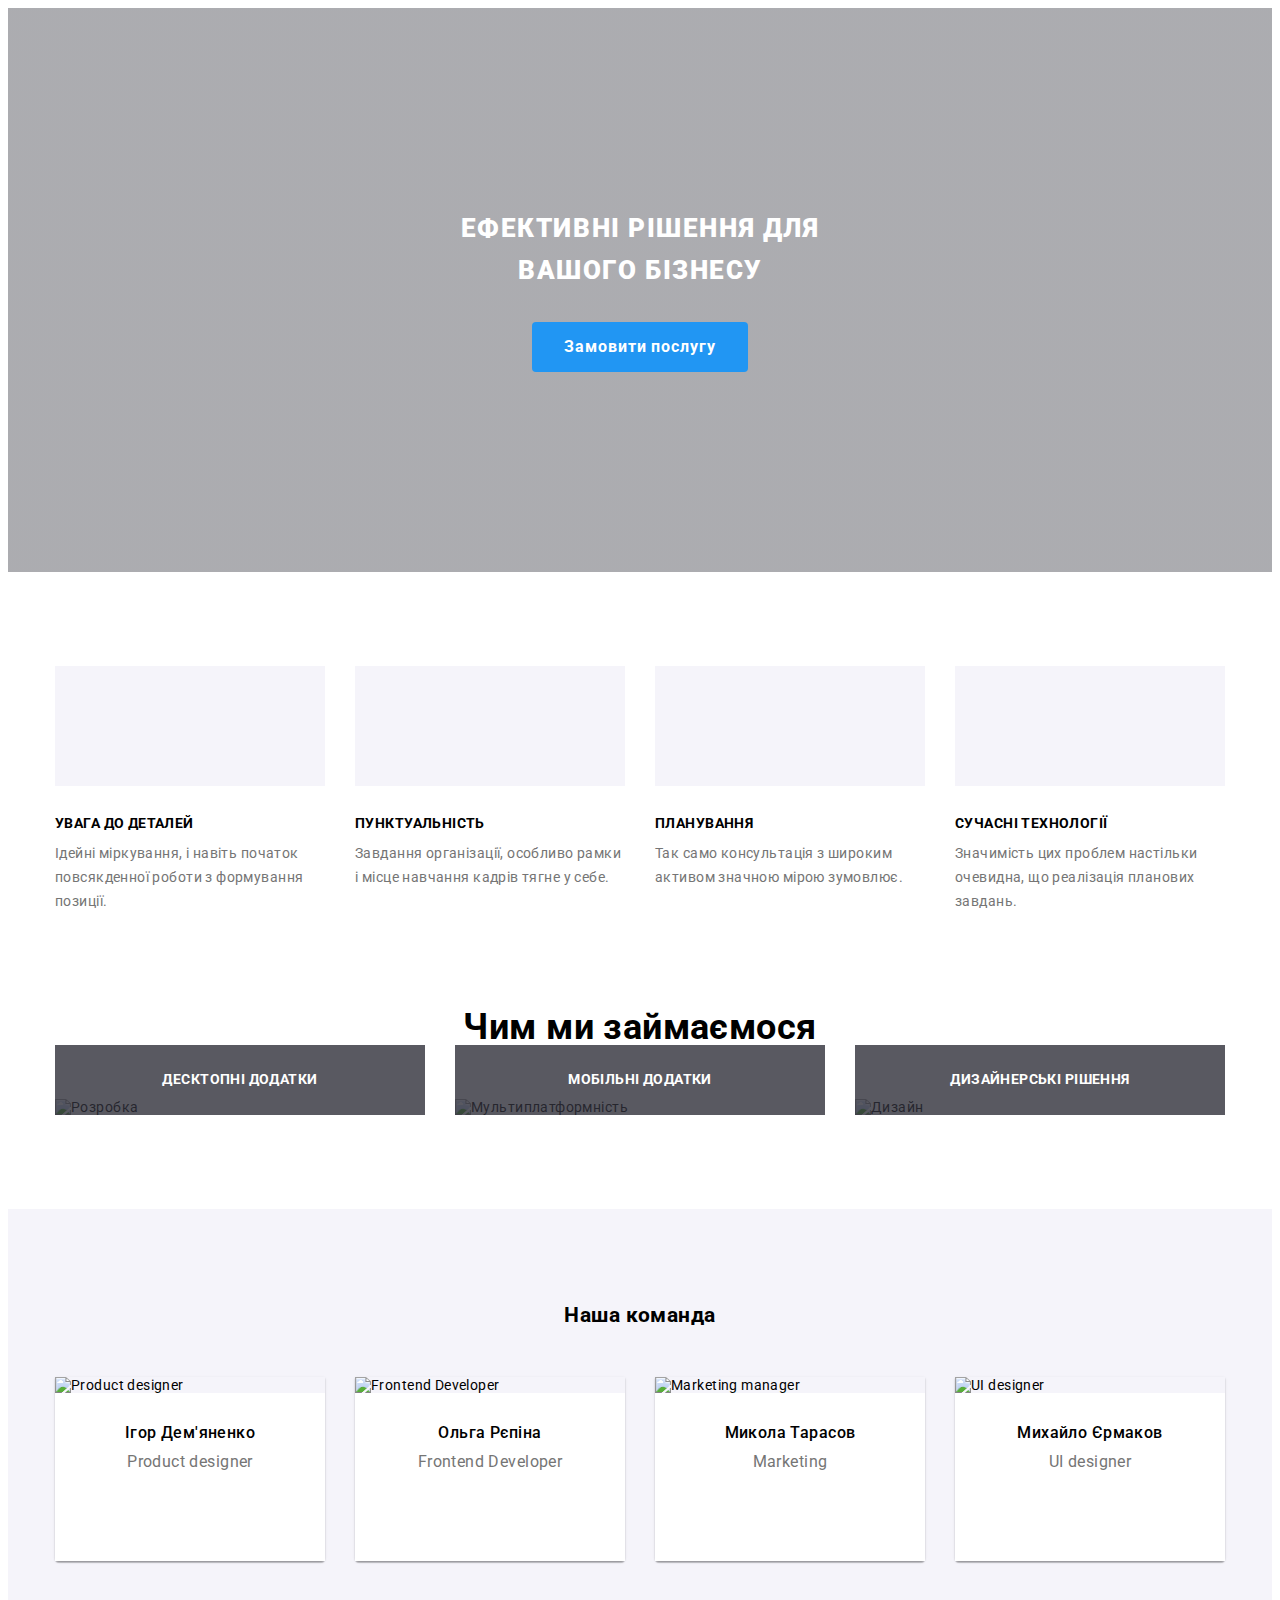
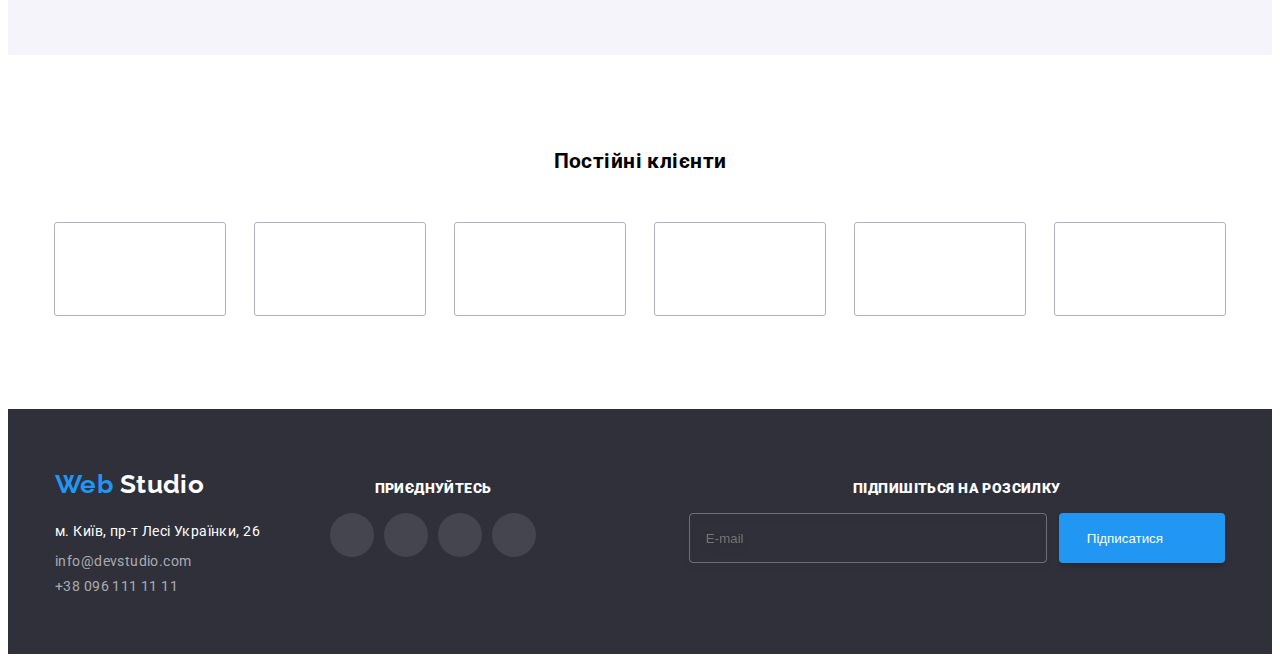
==== index.html @ 4b1cd04d "Team\benefit section not work" ====
<!DOCTYPE html>
<html lang="uk">
	<head>
		<meta charset="UTF-8" />
		<meta http-equiv="X-UA-Compatible" content="IE=edge" />
		<meta name="viewport" content="width=device-width, initial-scale=1.0" />
		<title>Студія</title>
		<link href="https://fonts.googleapis.com/css2?family=Raleway:wght@700&family=Roboto:wght@400;500;700;900&display=swap" rel="stylesheet" />
		<link rel="stylesheet" href="css/normalize.css" />
		<link rel="stylesheet" href="./css/main.min.css" />
	</head>
	<body>
		<!-- HEADER -->
		<!-- <header class="header">
			<div class="container">
				<nav class="nav">
					<a href="#" class="logo">
						<span class="logo__blue">Web</span>
						Studio
					</a>
					<ul class="nav-list list">
						<li class="nav-list__item"><a href="#" class="nav-list__link current link">Студія</a></li>
						<li class="nav-list__item">
							<a href="./portfolio.html" class="nav-list__link link">Портфоліо</a>
						</li>
						<li class="nav-list__item"><a href="#" class="nav-list__link link">Контакти</a></li>
					</ul>
				</nav>
				<ul class="contacts-list list">
					<li class="contacts-list__item">
						<a href="mailto:info@devstudio.com" class="mail contact">
							<svg class="mail-icon" width="16" height="12">
								<use href="./images/icons.svg#icon-envelope"></use>
							</svg>
							info@devstudio.com
						</a>
					</li>
					<li class="contacts-list__item">
						<a href="tel:+380961111111" class="tel contact">
							<svg class="tel-icon" width="10" height="16">
								<use href="./images/icons.svg#icon-smartphone"></use>
							</svg>
							+38 096 111 11 11
						</a>
					</li>
				</ul>
			</div>
		</header> -->
		<main>
			<!-- HERO -->
			<section class="hero section">
				<h1 class="hero__title">Ефективні рішення для вашого бізнесу</h1>
				<button data-modal-open type="button" class="hero__button">Замовити послугу</button>
			</section>
			<!-- BENEFITS -->
			<section class="benefits section">
				<div class="container">
					<h1 class="visually-hidden">Наші переваги</h1>
					<ul class="benefits__list list">
						<li class="benefits__item">
							<div class="benefits__icon">
								<svg width="70" height="70">
									<use href="./images/icons.svg#icon-antenna-1"></use>
								</svg>
							</div>
							<div class="benefits__wrap">
								<h3 class="benefits__wrap__title">УВАГА ДО ДЕТАЛЕЙ</h3>
								<p class="benefits__wrap__text">Ідейні міркування, і навіть початок повсякденної роботи з формування позиції.</p>
							</div>
						</li>
						<li class="benefits__item">
							<div class="benefits__icon">
								<svg width="70" height="70">
									<use href="./images/icons.svg#icon-clock-1"></use>
								</svg>
							</div>
							<div class="benefits__wrap">
								<h3 class="benefits__wrap__title">ПУНКТУАЛЬНІСТЬ</h3>
								<p class="benefits__wrap__text">Завдання організації, особливо рамки і місце навчання кадрів тягне у себе.</p>
							</div>
						</li>
						<li class="benefits__item">
							<div class="benefits__icon">
								<svg width="70" height="70">
									<use href="./images/icons.svg#icon-diagram-1"></use>
								</svg>
							</div>
							<div class="benefits__wrap">
								<h3 class="benefits__wrap__title">ПЛАНУВАННЯ</h3>
								<p class="benefits__wrap__text">Так само консультація з широким активом значною мірою зумовлює.</p>
							</div>
						</li>
						<li class="benefits__item">
							<div class="benefits__icon">
								<svg width="70" height="70">
									<use href="./images/icons.svg#icon-astronaut-1"></use>
								</svg>
							</div>
							<div class="benefits__wrap">
								<h3 class="benefits__wrap__title">СУЧАСНІ ТЕХНОЛОГІЇ</h3>
								<p class="benefits__wrap__text">Значимість цих проблем настільки очевидна, що реалізація планових завдань.</p>
							</div>
						</li>
					</ul>
				</div>
			</section>
			<!-- WORK  -->
			<section class="work section">
				<h2 class="work__title description">Чим ми займаємося</h2>
				<div class="container">
					<ul class="work__list list">
						<li class="work__item">
							<img src="images/box_1.jpg" alt="Розробка" width="370" />
							<p class="work__inscription">Десктопні додатки</p>
						</li>
						<li class="work__item">
							<img src="images/box_2.jpg" alt="Мультиплатформність" width="370" />
							<p class="work__inscription">Мобільні додатки</p>
						</li>
						<li class="work__item">
							<img src="images/box_3.jpg" alt="Дизайн" width="370" />
							<p class="work__inscription">Дизайнерські рішення</p>
						</li>
					</ul>
				</div>
			</section>
			<!-- TEAM -->
			<section class="team section">
				<div class="container">
					<h2 class="team__title description">Наша команда</h2>
					<ul class="team__list list">
						<li class="team__item">
							<img src="images/tc1.jpg" alt="Product designer" />
							<div class="person-card">
								<h3 class="team__name">Ігор Дем'яненко</h3>
								<p class="team__role">Product designer</p>
								<ul class="social-list list">
									<li>
										<a href="#" class="social-list__link">
											<svg class="social-list__icon" width="20" height="20">
												<use href="./images/icons.svg#icon-instagram-2"></use>
											</svg>
										</a>
									</li>
									<li>
										<a href="#" class="social-list__link">
											<svg class="social-list__icon" width="20" height="20">
												<use href="./images/icons.svg#icon-twitter-1"></use>
											</svg>
										</a>
									</li>
									<li>
										<a href="#" class="social-list__link">
											<svg class="social-list__icon" width="20" height="20">
												<use href="./images/icons.svg#icon-facebook-1"></use>
											</svg>
										</a>
									</li>
									<li>
										<a href="#" class="social-list__link">
											<svg class="social-list__icon" width="20" height="20">
												<use href="./images/icons.svg#icon-linkedin"></use>
											</svg>
										</a>
									</li>
								</ul>
							</div>
						</li>
						<li class="team__item">
							<img src="images/tc2.jpg" alt="Frontend Developer" />
							<div class="person-card">
								<h3 class="team__name">Ольга Рєпіна</h3>
								<p class="team__role">Frontend Developer</p>
								<ul class="social-list list">
									<li>
										<a href="#" class="social-list__link">
											<svg class="social-list__icon" width="20" height="20">
												<use href="./images/icons.svg#icon-instagram-2"></use>
											</svg>
										</a>
									</li>
									<li>
										<a href="#" class="social-list__link">
											<svg class="social-list__icon" width="20" height="20">
												<use href="./images/icons.svg#icon-twitter-1"></use>
											</svg>
										</a>
									</li>
									<li>
										<a href="#" class="social-list__link">
											<svg class="social-list__icon" width="20" height="20">
												<use href="./images/icons.svg#icon-facebook-1"></use>
											</svg>
										</a>
									</li>
									<li>
										<a href="#" class="social-list__link">
											<svg class="social-list__icon" width="20" height="20">
												<use href="./images/icons.svg#icon-linkedin"></use>
											</svg>
										</a>
									</li>
								</ul>
							</div>
						</li>
						<li class="team__item">
							<img src="images/tc3.jpg" alt="Marketing manager" />
							<div class="person-card">
								<h3 class="team__name">Микола Тарасов</h3>
								<p class="team__role">Marketing</p>
								<ul class="social-list list">
									<li>
										<a href="#" class="social-list__link">
											<svg class="social-list__icon" width="20" height="20">
												<use href="./images/icons.svg#icon-instagram-2"></use>
											</svg>
										</a>
									</li>
									<li>
										<a href="#" class="social-list__link">
											<svg class="social-list__icon" width="20" height="20">
												<use href="./images/icons.svg#icon-twitter-1"></use>
											</svg>
										</a>
									</li>
									<li>
										<a href="#" class="social-list__link">
											<svg class="social-list__icon" width="20" height="20">
												<use href="./images/icons.svg#icon-facebook-1"></use>
											</svg>
										</a>
									</li>
									<li>
										<a href="#" class="social-list__link">
											<svg class="social-list__icon" width="20" height="20">
												<use href="./images/icons.svg#icon-linkedin"></use>
											</svg>
										</a>
									</li>
								</ul>
							</div>
						</li>
						<li class="team__item">
							<img src="images/tc4.jpg" alt="UI designer" />
							<div class="person-card">
								<h3 class="team__name">Михайло Єрмаков</h3>
								<p class="team__role">UI designer</p>
								<ul class="social-list list">
									<li>
										<a href="#" class="social-list__link">
											<svg class="social-list__icon" width="20" height="20">
												<use href="./images/icons.svg#icon-instagram-2"></use>
											</svg>
										</a>
									</li>
									<li>
										<a href="#" class="social-list__link">
											<svg class="social-list__icon" width="20" height="20">
												<use href="./images/icons.svg#icon-twitter-1"></use>
											</svg>
										</a>
									</li>
									<li>
										<a href="#" class="social-list__link">
											<svg class="social-list__icon" width="20" height="20">
												<use href="./images/icons.svg#icon-facebook-1"></use>
											</svg>
										</a>
									</li>
									<li>
										<a href="#" class="social-list__link">
											<svg class="social-list__icon" width="20" height="20">
												<use href="./images/icons.svg#icon-linkedin"></use>
											</svg>
										</a>
									</li>
								</ul>
							</div>
						</li>
					</ul>
				</div>
			</section>
			<!-- CLIENTS -->
			<section class="clients section">
				<h2 class="clients__title description">Постійні клієнти</h2>
				<ul class="clients__list list">
					<li>
						<a href="#" class="clients__link">
							<svg class="clients__icon" width="106" height="60">
								<use href="./images/icons.svg#icon-Logo5"></use>
							</svg>
						</a>
					</li>
					<li>
						<a href="#" class="clients__link">
							<svg class="clients__icon" width="106" height="60">
								<use href="./images/icons.svg#icon-Logo4"></use>
							</svg>
						</a>
					</li>
					<li>
						<a href="#" class="clients__link">
							<svg class="clients__icon" width="106" height="60">
								<use href="./images/icons.svg#icon-Logo3"></use>
							</svg>
						</a>
					</li>
					<li>
						<a href="#" class="clients__link">
							<svg class="clients__icon" width="106" height="60">
								<use href="./images/icons.svg#icon-Logo2"></use>
							</svg>
						</a>
					</li>
					<li>
						<a href="#" class="clients__link">
							<svg class="clients__icon" width="106" height="60">
								<use href="./images/icons.svg#icon-Logo1"></use>
							</svg>
						</a>
					</li>
					<li>
						<a href="#" class="clients__link">
							<svg class="clients__icon" width="106" height="60">
								<use href="./images/icons.svg#icon-Logo6"></use>
							</svg>
						</a>
					</li>
				</ul>
			</section>
		</main>
		<!-- FOOTER -->
		<footer class="footer">
			<div class="container">
				<div class="footer-wrap">
					<!-- CONTACTS -->
					<div class="location">
						<a href="#" class="logo">
							<span class="logo__blue">Web</span>
							Studio
						</a>
						<address class="address">
							<ul class="address__list list">
								<li class="address__item">
									<a
										href="https://www.google.com.ua/maps/place/%D0%B1%D1%83%D0%BB.+%D0%9B%D0%B5%D1%81%D0%B8+%D0%A3%D0%BA%D1%80%D0%B0%D0%B8%D0%BD%D0%BA%D0%B8,+26,+%D0%9A%D0%B8%D0%B5%D0%B2,+02000/@50.4265841,30.5361918,17z/data=!3m1!4b1!4m5!3m4!1s0x40d4cf0e033ecbe9:0x57a4dffefec77da0!8m2!3d50.4265807!4d30.5383859?hl=ru"
										target="_blank"
										rel="noopener noreferrer"
										class="address__item__coor"
									>
										м. Київ, пр-т Лесі Українки, 26
									</a>
								</li>
								<li class="address__item">
									<a href="mailto:info@devstudio.com" class="address__item__mail contact">info@devstudio.com</a>
								</li>
								<li class="address__item"><a href="tel:+380961111111" class="address__item__tel contact">+38 096 111 11 11</a></li>
							</ul>
						</address>
					</div>
					<!-- SOCIAL -->
					<div class="social-container">
						<p class="social-container__title description"><b>Приєднуйтесь</b></p>
						<ul class="social-container__list">
							<li>
								<a href="#" class="social-container__link">
									<svg class="social-container__icon" width="20" height="20">
										<use href="./images/icons.svg#icon-instagram-2"></use>
									</svg>
								</a>
							</li>
							<li>
								<a href="#" class="social-container__link">
									<svg class="social-container__icon" width="20" height="20">
										<use href="./images/icons.svg#icon-twitter-1"></use>
									</svg>
								</a>
							</li>
							<li>
								<a href="#" class="social-container__link">
									<svg class="social-container__icon" width="20" height="20">
										<use href="./images/icons.svg#icon-facebook-1"></use>
									</svg>
								</a>
							</li>
							<li>
								<a href="#" class="social-container__link">
									<svg class="social-container__icon" width="20" height="20">
										<use href="./images/icons.svg#icon-linkedin"></use>
									</svg>
								</a>
							</li>
						</ul>
					</div>
				</div>
				<!-- JOIN US -->
				<div class="join-us">
					<p class="join-us__title description"><b>Підпишіться на розсилку</b></p>
					<form class="footer-form">
						<label>
							<input type="email" name="email" placeholder="E-mail" class="email" />
						</label>
						<button type="submit" class="subscribe">
							Підписатися
							<svg class="subscribe-icon" width="24" height="24">
								<use href="./images/icons.svg#icon-plane"></use>
							</svg>
						</button>
					</form>
				</div>
			</div>
		</footer>
		<!-- MODAL + FORM -->
		<div class="backdrop is-hidden" data-modal>
			<div class="modal">
				<form class="form-field">
					<p class="legend">Залиште свої дані, ми вам передзвонимо</p>
					<label class="human name">
						Ім'я
						<input type="text" name="name" class="person-input" required />
						<svg class="form-icon" width="18" height="18">
							<use href="./images/icons.svg#icon-id"></use>
						</svg>
					</label>
					<label class="human phone">
						Телефон
						<input type="text" name="phone" class="person-input" required />
						<svg class="form-icon" width="18" height="18">
							<use href="./images/icons.svg#icon-phone"></use>
						</svg>
					</label>
					<label class="human post">
						Пошта
						<input type="text" name="mail" class="person-input" required />
						<svg class="form-icon" width="18" height="18">
							<use href="./images/icons.svg#icon-convert"></use>
						</svg>
					</label>
					<label class="human feedback">
						Коментар
						<textarea class="feedback" placeholder="Введіть текст"></textarea>
					</label>
					<label class="form-agreement">
						<input type="checkbox" name="check" class="agreement-checkbox visually-hidden" required />
						<svg class="agreement-icon" width="16" height="15">
							<use href="./images/icons.svg#icon-square" class="agreement-icon-uncheck"></use>
							<use href="./images/icons.svg#icon-check" class="agreement-icon-check"></use>
						</svg>
						<p>
							Погоджуюся з розсилкою та приймаю
							<a href="#" class="agreement-link">Умови договору</a>
						</p>
					</label>
					<button type="submit" class="form-submit">Відправити</button>
				</form>
				<button class="close button" data-modal-close>
					<svg class="close-icon" width="18" height="18">
						<use href="./images/icons.svg#icon-close"></use>
					</svg>
				</button>
			</div>
		</div>
		<script src="./js/modal-file.js"></script>
	</body>
</html>
---- css/main.min.css ----
*,*:before,*:after{-webkit-box-sizing:border-box;box-sizing:border-box}.list,.buttons-list,.social-container__list{list-style:none;margin:0;padding:0}h1,h2,h3,h4,h5,h6,p{margin:0;padding:0}:root{--main-background-color: #ffffff;--first-background-color: #2f303a;--second-background-color: #f5f4fa;--third-background-color: #2196f3;--inscription-bg: rgba(47, 48, 58, 0.8);--main-color: black;--first-color: #2196f3;--second-color: #757575;--third-color: rgba(255, 255, 255, 60%);--fourth-color: white;--border-color: #ececec;--second-border-color: #afb1b8;--fourth-background-color: rgba(255, 255, 255, 0.1);--color-hero: rgba(47, 48, 58, 0.4);--icons-color: #afb1b8;--portfolio-card: rgba(33, 150, 243, 0.9);--for-buttons: #212121;--input-border: rgba(33, 33, 33, 0.2);--form-button-hover: #188ce8}.visually-hidden{position:absolute;width:1px;height:1px;margin:-1px;border:0;padding:0;white-space:nowrap;-webkit-clip-path:inset(100%);clip-path:inset(100%);clip:rect(0 0 0 0);overflow:hidden}.container{max-width:100%;margin-left:auto;margin-right:auto;padding-left:15px;padding-right:15px}@media screen and (min-width: 480px){.container{max-width:448px}}@media screen and (min-width: 768px){.container{max-width:720px}}@media screen and (min-width: 1200px){.container{max-width:1200px}}body{font-family:"Roboto","Raleway",sans-serif;font-size:14px;letter-spacing:.03em}img{display:block;max-width:100%;height:auto}.section{padding-top:60px;padding-bottom:60px}@media screen and (min-width: 1200px){.section{padding:94px 0}}.header{border-bottom:1px solid var(--border-color);padding:0 25px}.header .logo,.nav-list__link,.mail,.tel,.contact{text-decoration:none}.header .logo,.nav-list__link{color:var(--main-color);-webkit-transition-property:color;transition-property:color;-webkit-transition-duration:250ms;transition-duration:250ms;-webkit-transition-timing-function:cubic-bezier(0.4, 0, 0.2, 1);transition-timing-function:cubic-bezier(0.4, 0, 0.2, 1)}.header .mail,.tel{color:var(--second-color);font-weight:500;display:-webkit-box;display:-ms-flexbox;display:flex;-webkit-box-align:center;-ms-flex-align:center;align-items:center;-webkit-transition-property:color;transition-property:color;-webkit-transition-duration:250ms;transition-duration:250ms;-webkit-transition-timing-function:cubic-bezier(0.4, 0, 0.2, 1);transition-timing-function:cubic-bezier(0.4, 0, 0.2, 1)}.header .current{color:var(--first-color);position:relative}.header .current::after{position:absolute;content:"";bottom:-1px;left:0px;width:100%;height:4px;border-radius:4px;background-color:var(--first-color)}.contact:hover,.contact:focus{color:var(--first-color)}.nav-list__link:hover,.nav-list__link:focus{color:var(--first-color)}.nav-list__item{font-weight:500;line-height:1.14;letter-spacing:.02em;text-align:center}.header .list{display:-webkit-box;display:-ms-flexbox;display:flex;gap:50px}.link{display:block;padding:32px 0}.contacts-list{display:-webkit-box;display:-ms-flexbox;display:flex;gap:50px;margin-left:auto;-webkit-transition-property:color;transition-property:color;-webkit-transition-duration:250ms;transition-duration:250ms;-webkit-transition-timing-function:cubic-bezier(0.4, 0, 0.2, 1);transition-timing-function:cubic-bezier(0.4, 0, 0.2, 1)}.header .container{display:-webkit-box;display:-ms-flexbox;display:flex;-webkit-box-align:center;-ms-flex-align:center;align-items:center}.nav{display:-webkit-box;display:-ms-flexbox;display:flex;-webkit-box-align:center;-ms-flex-align:center;align-items:center;gap:93px}.mail-icon,.tel-icon{margin-right:10px;fill:currentColor}.logo{font-family:"Raleway";font-size:26px;font-weight:700;line-height:1.19;text-align:left}.logo .logo__blue{color:var(--first-color)}.logo:visited{color:var(--main-color)}.main .buttons-list .button{font-size:16px;font-weight:500;line-height:1.625;letter-spacing:.02em;border:none;border-radius:4px;text-align:center;font-family:inherit;padding:6px 22px;color:var(--for-buttons);background-color:var(--second-background-color);cursor:pointer;-webkit-transition-property:color,background-color,-webkit-box-shadow;transition-property:color,background-color,-webkit-box-shadow;transition-property:color,background-color,box-shadow;transition-property:color,background-color,box-shadow,-webkit-box-shadow;-webkit-transition-duration:250ms;transition-duration:250ms;-webkit-transition-timing-function:cubic-bezier(0.4, 0, 0.2, 1);transition-timing-function:cubic-bezier(0.4, 0, 0.2, 1)}.main .buttons-list .button:hover,.main .buttons-list .button:focus{color:var(--fourth-color);background-color:var(--third-background-color);-webkit-box-shadow:0px 3px 1px rgba(0,0,0,.1),0px 1px 2px rgba(0,0,0,.08),0px 2px 2px rgba(0,0,0,.12);box-shadow:0px 3px 1px rgba(0,0,0,.1),0px 1px 2px rgba(0,0,0,.08),0px 2px 2px rgba(0,0,0,.12)}.main .buttons-list{display:-webkit-box;display:-ms-flexbox;display:flex;gap:8px}@media screen and (max-width: 767.98px){.main .buttons-list{-ms-flex-wrap:wrap;flex-wrap:wrap;margin-bottom:40px}}@media screen and (min-width: 768px)and (max-width: 1199.98px){.main .buttons-list{-webkit-box-pack:center;-ms-flex-pack:center;justify-content:center;margin-bottom:30px}}.portfolio-list{display:-webkit-box;display:-ms-flexbox;display:flex;-ms-flex-wrap:wrap;flex-wrap:wrap;gap:30px}.portfolio-list__card{padding:20px 24px;border-left:1px solid var(--border-color);border-right:1px solid var(--border-color);border-bottom:1px solid var(--border-color)}.portfolio-list__card__title{font-size:18px;font-weight:700;line-height:2;letter-spacing:.06em;color:var(--main-color);margin-bottom:4px}.portfolio-list__card__text{font-size:16px;line-height:1.875;color:var(--second-color);margin:0}.portfolio-list__project-card{display:block;-webkit-transition-property:-webkit-box-shadow;transition-property:-webkit-box-shadow;transition-property:box-shadow;transition-property:box-shadow, -webkit-box-shadow;-webkit-transition-duration:250ms;transition-duration:250ms;-webkit-transition-timing-function:cubic-bezier(0.4, 0, 0.2, 1);transition-timing-function:cubic-bezier(0.4, 0, 0.2, 1)}.portfolio-list__project-card:hover,.portfolio-list__project-card:focus{-webkit-box-shadow:0px 1px 1px rgba(0,0,0,.12),0px 4px 4px rgba(0,0,0,.06),1px 4px 6px rgba(0,0,0,.16);box-shadow:0px 1px 1px rgba(0,0,0,.12),0px 4px 4px rgba(0,0,0,.06),1px 4px 6px rgba(0,0,0,.16)}.portfolio-list__project-card:hover .floating-text,.portfolio-list__project-card:focus .floating-text{-webkit-transform:translateY(0);transform:translateY(0)}.card-description{position:relative;overflow:hidden}.floating-text{position:absolute;top:0;left:0;-webkit-transform:translateY(100%);transform:translateY(100%);padding:63px 24px;width:100%;height:100%;background-color:var(--portfolio-card);font-family:inherit;font-size:18px;line-height:1.55;text-align:left;color:var(--fourth-color);-webkit-transition-property:-webkit-transform;transition-property:-webkit-transform;transition-property:transform;transition-property:transform, -webkit-transform;-webkit-transition-duration:250ms;transition-duration:250ms;-webkit-transition-timing-function:cubic-bezier(0.4, 0, 0.2, 1);transition-timing-function:cubic-bezier(0.4, 0, 0.2, 1)}.hero{background-color:var(--first-background-color);text-align:center;background-size:cover;background:-webkit-gradient(linear, left top, left bottom, from(var(--color-hero)), to(var(--color-hero))),url("../images/hero.jpg"),no-repeat left top;background:linear-gradient(var(--color-hero), var(--color-hero)),url("../images/hero.jpg"),no-repeat left top;padding:118px 0;margin-left:auto;margin-right:auto}@media screen and (min-width: 1200px){.hero{max-width:1600px;padding:200px 0}}.hero__title{margin-bottom:30px;margin-left:auto;margin-right:auto;text-align:center;max-width:360px;font-size:26px;font-weight:900;line-height:1.61;letter-spacing:.06em;color:var(--fourth-color);text-transform:uppercase}.hero__button{padding:10px 32px;color:var(--fourth-color);background-color:var(--third-background-color);font-family:inherit;font-size:16px;font-weight:700;line-height:1.875;letter-spacing:.06em;border:none;border-radius:4px;cursor:pointer}.modal{position:absolute;top:50%;left:50%;-webkit-transform:translate(-50%, -50%);transform:translate(-50%, -50%);padding:40px;width:528px;height:581px;background-color:var(--main-background-color);border-radius:4px;-webkit-box-shadow:0px 1px 3px rgba(0,0,0,.12),0px 1px 1px rgba(0,0,0,.14),0px 2px 1px rgba(0,0,0,.2);box-shadow:0px 1px 3px rgba(0,0,0,.12),0px 1px 1px rgba(0,0,0,.14),0px 2px 1px rgba(0,0,0,.2)}@media screen and (max-width: 449.98px){.modal{width:300px;height:auto}}@media screen and (min-width: 450px)and (max-width: 1199.98px){.modal{width:450px;height:auto}}.backdrop.is-hidden{visibility:hidden;opacity:0;pointer-events:none}.backdrop{position:fixed;top:0;left:0;width:100%;height:100%;background-color:var(--inscription-bg);opacity:1;visibility:visible;-webkit-transition-property:opacity,visibility;transition-property:opacity,visibility;-webkit-transition-duration:250ms;transition-duration:250ms;-webkit-transition-timing-function:cubic-bezier(0.4, 0, 0.2, 1);transition-timing-function:cubic-bezier(0.4, 0, 0.2, 1)}.close.button{position:absolute;top:8px;right:8px;width:30px;height:30px;border-radius:50%;border:1px solid rgba(0,0,0,.1);-webkit-box-shadow:0px 1px 3px rgba(0,0,0,.12),0px 1px 1px rgba(0,0,0,.14),0px 2px 1px rgba(0,0,0,.2);box-shadow:0px 1px 3px rgba(0,0,0,.12),0px 1px 1px rgba(0,0,0,.14),0px 2px 1px rgba(0,0,0,.2);display:-webkit-box;display:-ms-flexbox;display:flex;-webkit-box-pack:center;-ms-flex-pack:center;justify-content:center;-webkit-box-align:center;-ms-flex-align:center;align-items:center;-webkit-transition-property:fill,border;transition-property:fill,border;-webkit-transition-duration:250ms;transition-duration:250ms;-webkit-transition-timing-function:cubic-bezier(0.4, 0, 0.2, 1);transition-timing-function:cubic-bezier(0.4, 0, 0.2, 1)}.close.button:hover,.close.button:focus{fill:var(--first-color);border:1px solid var(--first-color);cursor:pointer}@media screen and (min-width: 1200px){.benefits{padding-bottom:0}}.benefits__wrap__title{margin-bottom:10px;font-size:inherit;font-weight:700;line-height:1.14}.benefits__wrap__text{line-height:1.71;color:var(--second-color)}.benefits__icon{display:-webkit-box;display:-ms-flexbox;display:flex;-webkit-box-align:center;-ms-flex-align:center;align-items:center;-webkit-box-pack:center;-ms-flex-pack:center;justify-content:center;height:120px;background-color:var(--second-background-color);margin-bottom:30px}@media screen and (max-width: 767.98px){.benefits__wrap__title{text-align:center}.benefits__item:not(:last-child){margin-bottom:30px}}@media screen and (min-width: 768px){.benefits__wrap{display:-webkit-box;display:-ms-flexbox;display:flex;-webkit-box-orient:vertical;-webkit-box-direction:normal;-ms-flex-direction:column;flex-direction:column;width:354px;text-align:left}.benefits__list{display:-webkit-box;display:-ms-flexbox;display:flex;-ms-flex-wrap:wrap;flex-wrap:wrap;gap:30px}}@media screen and (min-width: 1200px){.benefits__list .item+.item{margin-left:30px}.benefits__wrap{width:270px}}.work{display:none}@media screen and (min-width: 1200px){.work{display:block}}.work__list{display:-webkit-box;display:-ms-flexbox;display:flex;-ms-flex-wrap:wrap;flex-wrap:wrap;gap:30px}.work__title{text-align:center;margin-bottom:50px;padding-top:0}.work__item{position:relative}.work__inscription{position:absolute;left:0px;bottom:0px;width:100%;height:70px;display:-webkit-box;display:-ms-flexbox;display:flex;-webkit-box-align:center;-ms-flex-align:center;align-items:center;-webkit-box-pack:center;-ms-flex-pack:center;justify-content:center;background-color:var(--inscription-bg);font-weight:700;line-height:1.14;color:var(--fourth-color);text-transform:uppercase}.work .description{font-size:36px;font-weight:700;line-height:1.16}.team{background-color:var(--second-background-color)}.team__list{display:-webkit-box;display:-ms-flexbox;display:flex;-ms-flex-wrap:wrap;flex-wrap:wrap;-webkit-box-pack:center;-ms-flex-pack:center;justify-content:center;gap:30px}@media screen and (min-width: 768px){.team__list{-webkit-box-pack:start;-ms-flex-pack:start;justify-content:flex-start}}.team__item{-webkit-box-shadow:0px 1px 3px rgba(0,0,0,.12),0px 1px 1px rgba(0,0,0,.14),0px 2px 1px rgba(0,0,0,.2);box-shadow:0px 1px 3px rgba(0,0,0,.12),0px 1px 1px rgba(0,0,0,.14),0px 2px 1px rgba(0,0,0,.2);border-radius:0px 0px 4px 4px}@media screen and (max-width: 767.98px){.team__item{width:450px}}@media screen and (min-width: 768px){.team__item{width:354px}}@media screen and (min-width: 1200px){.team__item{width:270px}}.team__title{text-align:center;margin-bottom:50px}.team__name{font-size:16px;font-weight:500;line-height:1.187;text-align:center;margin-bottom:10px}.team__role{font-size:16px;line-height:1.187;color:var(--second-color);text-align:center}.team .person-card{padding:30px 32px;background-color:var(--fourth-color)}.social-list{display:-webkit-box;display:-ms-flexbox;display:flex;-webkit-box-pack:justify;-ms-flex-pack:justify;justify-content:space-between;padding-top:16px}.social-list__link{color:var(--icons-color);border-radius:50%;width:44px;height:44px;display:-webkit-box;display:-ms-flexbox;display:flex;-webkit-box-align:center;-ms-flex-align:center;align-items:center;-webkit-box-pack:center;-ms-flex-pack:center;justify-content:center;-webkit-transition-property:color,background-color;transition-property:color,background-color;-webkit-transition-duration:250ms;transition-duration:250ms;-webkit-transition-timing-function:cubic-bezier(0.4, 0, 0.2, 1);transition-timing-function:cubic-bezier(0.4, 0, 0.2, 1)}.social-list__link:hover,.social-list__link:focus{background-color:var(--third-background-color);color:var(--fourth-color)}.social-list__icon{fill:currentColor}.clients__title{text-align:center;margin-bottom:30px;padding-top:0}@media screen and (min-width: 1200px){.clients__title{margin-bottom:50px}}.clients__list{display:-webkit-box;display:-ms-flexbox;display:flex;gap:30px;-ms-flex-wrap:wrap;flex-wrap:wrap;-webkit-box-pack:center;-ms-flex-pack:center;justify-content:center}.clients__link{color:var(--icons-color);border-radius:2px;width:210px;height:92px;display:-webkit-box;display:-ms-flexbox;display:flex;-webkit-box-align:center;-ms-flex-align:center;align-items:center;-webkit-box-pack:center;-ms-flex-pack:center;justify-content:center;outline:1px solid var(--second-border-color);-webkit-transition-property:color,outline-color;transition-property:color,outline-color;-webkit-transition-duration:250ms;transition-duration:250ms;-webkit-transition-timing-function:cubic-bezier(0.4, 0, 0.2, 1);transition-timing-function:cubic-bezier(0.4, 0, 0.2, 1)}.clients__link:hover,.clients__link:focus{color:var(--first-color);outline-color:var(--first-color)}@media screen and (min-width: 767px){.clients__link{width:226px}}@media screen and (min-width: 1200px){.clients__link{width:170px}}.clients__icon{fill:currentColor}.footer{background-color:var(--first-background-color);padding:60px 0}@media screen and (min-width: 1200px){.footer .container{display:-webkit-box;display:-ms-flexbox;display:flex;-webkit-box-align:baseline;-ms-flex-align:baseline;align-items:baseline}}@media screen and (max-width: 1200px){.location{text-align:center}}@media screen and (min-width: 1200px){.location{display:-webkit-box;display:-ms-flexbox;display:flex;-webkit-box-orient:vertical;-webkit-box-direction:normal;-ms-flex-direction:column;flex-direction:column;margin-right:70px}}@media screen and (min-width: 768px){.footer-wrap{display:-webkit-box;display:-ms-flexbox;display:flex;-webkit-box-align:baseline;-ms-flex-align:baseline;align-items:baseline}}@media screen and (min-width: 768px)and (min-width: 768px)and (max-width: 1199px){.footer-wrap{-ms-flex-pack:distribute;justify-content:space-around}}.footer .logo,.mail,.tel,.address__item__coor,.portfolio-list__project-card{text-decoration:none}.location .logo{color:var(--fourth-color);margin-bottom:20px}@media screen and (max-width: 1199px){.location .logo{display:inline-block}}.location .logo:visited{color:var(--fourth-color)}.address__item__coor{color:var(--fourth-color);-webkit-transition-property:color;transition-property:color;-webkit-transition-duration:250ms;transition-duration:250ms;-webkit-transition-timing-function:cubic-bezier(0.4, 0, 0.2, 1);transition-timing-function:cubic-bezier(0.4, 0, 0.2, 1)}.address__item__coor:hover,.address__item__coor:focus{color:var(--first-color)}.address__item__mail,.address__item__tel{color:var(--third-color);-webkit-transition-property:color;transition-property:color;-webkit-transition-duration:250ms;transition-duration:250ms;-webkit-transition-timing-function:cubic-bezier(0.4, 0, 0.2, 1);transition-timing-function:cubic-bezier(0.4, 0, 0.2, 1)}.address__item__mail:hover,.address__item__mail:focus,.address__item__tel:hover,.address__item__tel:focus{color:var(--first-color)}.address__item__coor,address__item__mail,address__item__tel{font-size:14px;line-height:1.71;letter-spacing:.03em}.address__item+.address__item{margin-top:9px}.address{font-style:normal}@media screen and (max-width: 767px){.social-container{margin-top:60px}}@media screen and (max-width: 1199px){.social-container{text-align:center}}.social-container__title,.join-us__title{text-align:center;color:var(--fourth-color);text-transform:uppercase;margin-bottom:16px;font-style:normal;font-weight:700;line-height:1.14;font-size:14px}.social-container__list{display:-webkit-box;display:-ms-flexbox;display:flex;-webkit-box-pack:center;-ms-flex-pack:center;justify-content:center;gap:10px}.social-container__link{color:var(--fourth-color);background-color:var(--fourth-background-color);border-radius:50%;width:44px;height:44px;display:-webkit-box;display:-ms-flexbox;display:flex;-webkit-box-align:center;-ms-flex-align:center;align-items:center;-webkit-box-pack:center;-ms-flex-pack:center;justify-content:center;-webkit-transition-property:color,background-color;transition-property:color,background-color;-webkit-transition-duration:250ms;transition-duration:250ms;-webkit-transition-timing-function:cubic-bezier(0.4, 0, 0.2, 1);transition-timing-function:cubic-bezier(0.4, 0, 0.2, 1)}.social-container__link:hover,.social-container__link:focus{background-color:var(--third-background-color);color:var(--fourth-color)}.social-container__icon{fill:currentColor}@media screen and (max-width: 1200px){.footer-form{text-align:center}}@media screen and (min-width: 1200px){.footer-form{display:-webkit-box;display:-ms-flexbox;display:flex}}@media screen and (max-width: 1199px){.join-us{margin-top:60px}}@media screen and (min-width: 1200px){.join-us{margin-left:auto}}.email{height:50px;width:358px;padding-left:16px;border:1px solid rgba(255,255,255,.3);-webkit-filter:drop-shadow(0px 4px 4px rgba(0, 0, 0, 0.15));filter:drop-shadow(0px 4px 4px rgba(0, 0, 0, 0.15));border-radius:4px;margin-right:12px;background-color:rgba(0,0,0,0);outline:rgba(0,0,0,0);color:var(--main-background-color)}.subscribe{display:-webkit-box;display:-ms-flexbox;display:flex;-webkit-box-align:center;-ms-flex-align:center;align-items:center;-webkit-box-pack:center;-ms-flex-pack:center;justify-content:center;gap:10px;color:var(--main-background-color);background-color:var(--first-color);-webkit-box-shadow:0px 4px 4px rgba(0,0,0,.15);box-shadow:0px 4px 4px rgba(0,0,0,.15);border-radius:4px;border:none;padding:10px 28px;text-align:center;cursor:pointer;-webkit-transition-property:background-color;transition-property:background-color;-webkit-transition-duration:250ms;transition-duration:250ms;-webkit-transition-timing-function:cubic-bezier(0.4, 0, 0.2, 1);transition-timing-function:cubic-bezier(0.4, 0, 0.2, 1)}@media screen and (max-width: 1199px){.subscribe{margin:0 auto;margin-top:20px}}.subscribe:hover,.subscribe:focus{background-color:var(--form-button-hover)}.subscribe-icon{fill:currentColor}.legend{margin-bottom:12px;font-size:20px;font-weight:700;line-height:1.15;text-align:center}@media screen and (max-width: 1199.98px){.legend{line-height:1.5}}.human{position:relative;display:-webkit-box;display:-ms-flexbox;display:flex;-webkit-box-orient:vertical;-webkit-box-direction:normal;-ms-flex-direction:column;flex-direction:column;color:var(--second-color);font-size:12px;line-height:1.17;letter-spacing:.01em;text-align:left}.human:nth-child(-n+4){margin-bottom:10px}.person-input{margin-top:4px;padding-left:36px;width:100%;height:40px;border:1px solid var(--input-border);border-radius:4px;outline:none;-webkit-transition-property:border;transition-property:border;-webkit-transition-duration:250ms;transition-duration:250ms;-webkit-transition-timing-function:cubic-bezier(0.4, 0, 0.2, 1);transition-timing-function:cubic-bezier(0.4, 0, 0.2, 1)}.person-input:hover,.person-input:focus{border:1px solid var(--first-color)}.person-input:hover+.form-icon,.person-input:focus+.form-icon{fill:var(--first-color)}.person-input:required{border-color:var(--first-color)}.agreement-checkbox:required{border-color:var(--first-color)}.form-icon{position:absolute;top:50%;left:12px;-webkit-transition-property:fill;transition-property:fill;-webkit-transition-duration:250ms;transition-duration:250ms;-webkit-transition-timing-function:cubic-bezier(0.4, 0, 0.2, 1);transition-timing-function:cubic-bezier(0.4, 0, 0.2, 1)}.human .feedback{resize:none;height:120px;width:100%;padding:12px 16px;margin-top:4px;border:1px solid var(--input-border);border-radius:4px;outline:none;-webkit-transition-property:border;transition-property:border;-webkit-transition-duration:250ms;transition-duration:250ms;-webkit-transition-timing-function:cubic-bezier(0.4, 0, 0.2, 1);transition-timing-function:cubic-bezier(0.4, 0, 0.2, 1)}.human .feedback:hover,.human .feedback:focus{border:1px solid var(--first-color)}.form-agreement{display:-webkit-box;display:-ms-flexbox;display:flex;-webkit-box-align:center;-ms-flex-align:center;align-items:center;gap:10px;margin-top:20px;margin-bottom:30px}@media screen and (max-width: 1199.98px){.form-agreement{font-size:12px;line-height:1.16}}@media screen and (min-width: 1200px){.form-agreement{-webkit-box-pack:center;-ms-flex-pack:center;justify-content:center}}.agreement-icon-uncheck{fill:var(--for-buttons);-webkit-transition:opacity;transition:opacity;-webkit-transition-duration:250ms;transition-duration:250ms;-webkit-transition-timing-function:cubic-bezier(0.4, 0, 0.2, 1);transition-timing-function:cubic-bezier(0.4, 0, 0.2, 1)}.agreement-checkbox:checked+.agreement-icon .agreement-icon-uncheck{opacity:0}.agreement-icon-check{opacity:0;fill:var(--first-color);-webkit-transition:opacity;transition:opacity;-webkit-transition-duration:250ms;transition-duration:250ms;-webkit-transition-timing-function:cubic-bezier(0.4, 0, 0.2, 1);transition-timing-function:cubic-bezier(0.4, 0, 0.2, 1)}@media screen and (max-width: 767px){.agreement-icon-check{-webkit-box-flex:1;-ms-flex-positive:1;flex-grow:1}}.agreement-checkbox:checked+.agreement-icon .agreement-icon-check{opacity:1}.agreement-link{color:var(--first-color);line-height:1.71;text-align:left}.form-submit{display:block;padding:10px 52px;text-align:center;margin-left:auto;margin-right:auto;font-family:inherit;font-size:16px;font-weight:700;line-height:1.86;letter-spacing:.06em;color:var(--main-background-color);background-color:var(--first-color);-webkit-box-shadow:0px 4px 4px rgba(0,0,0,.15);box-shadow:0px 4px 4px rgba(0,0,0,.15);border-radius:4px;border:none;cursor:pointer;-webkit-transition-property:background-color;transition-property:background-color;-webkit-transition-duration:250ms;transition-duration:250ms;-webkit-transition-timing-function:cubic-bezier(0.4, 0, 0.2, 1);transition-timing-function:cubic-bezier(0.4, 0, 0.2, 1)}.form-submit:hover,.form-submit:focus{background-color:var(--form-button-hover)}/*# sourceMappingURL=main.min.css.map */
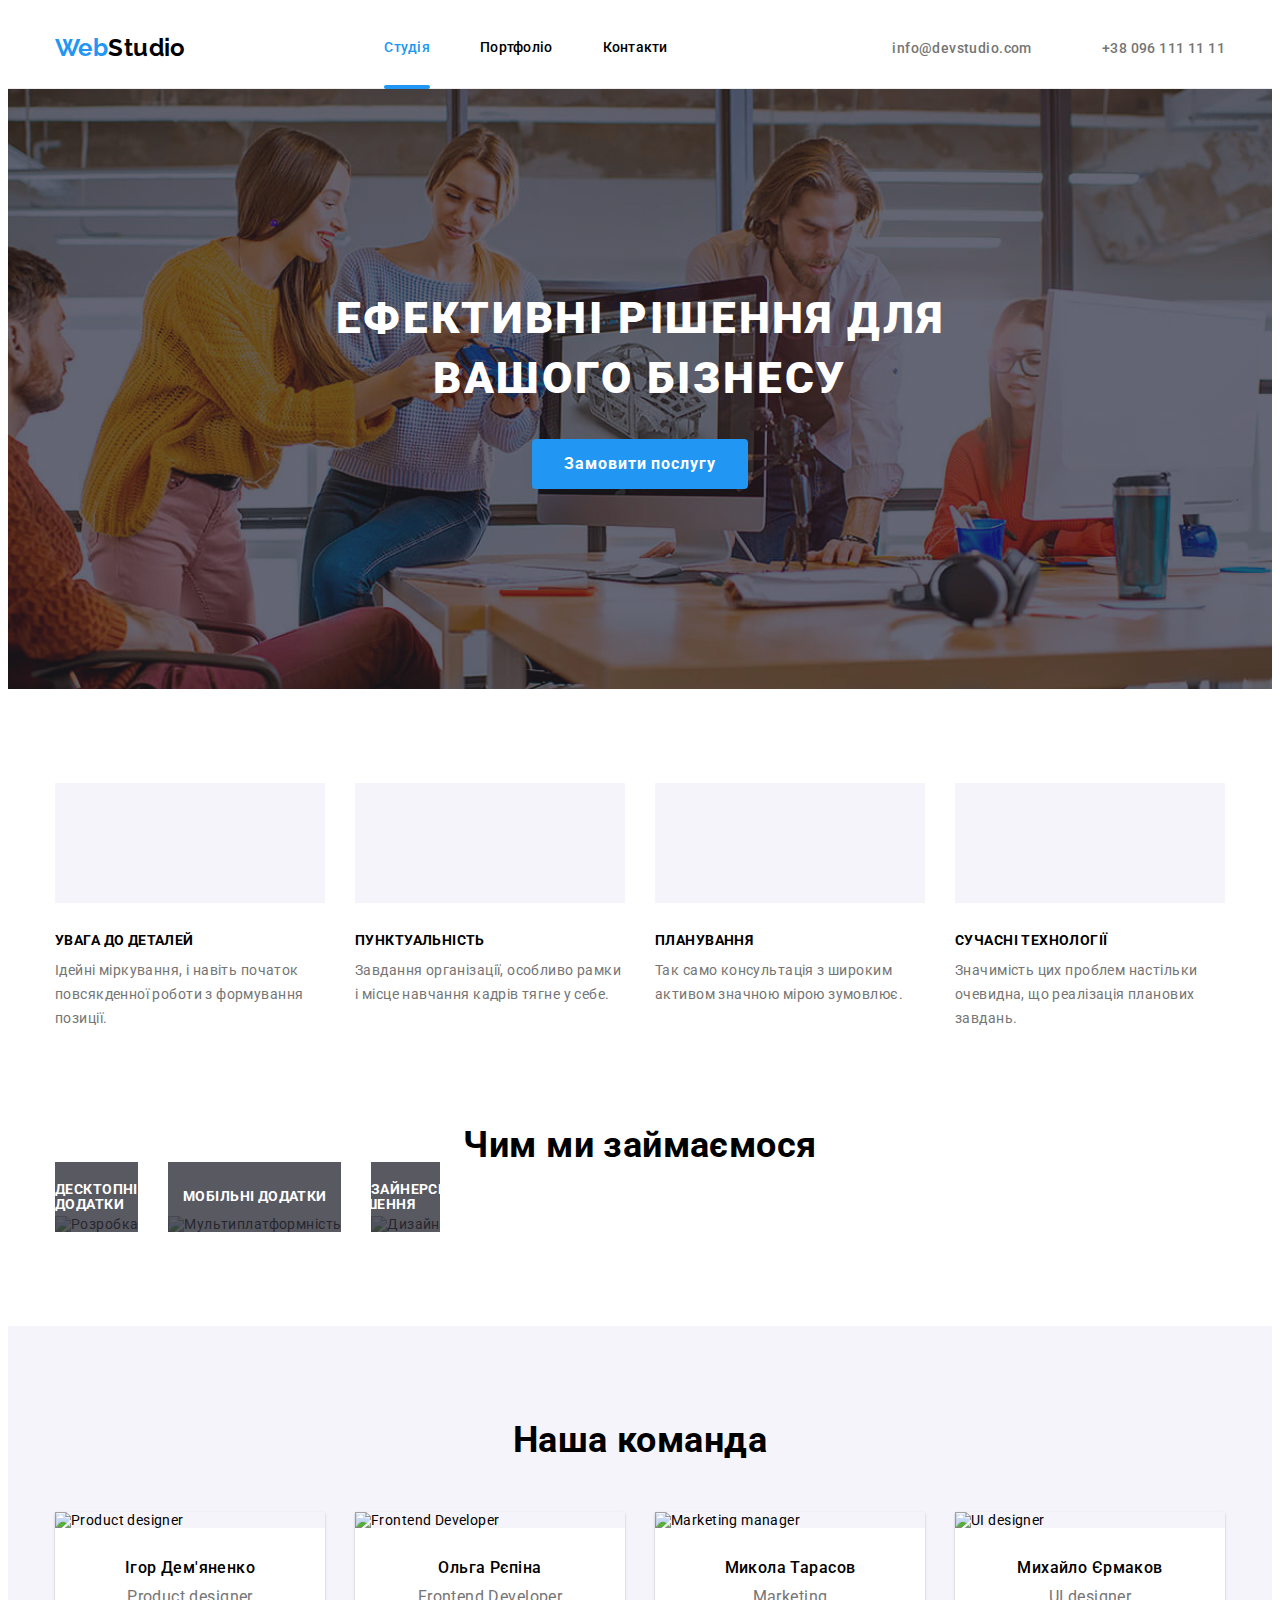
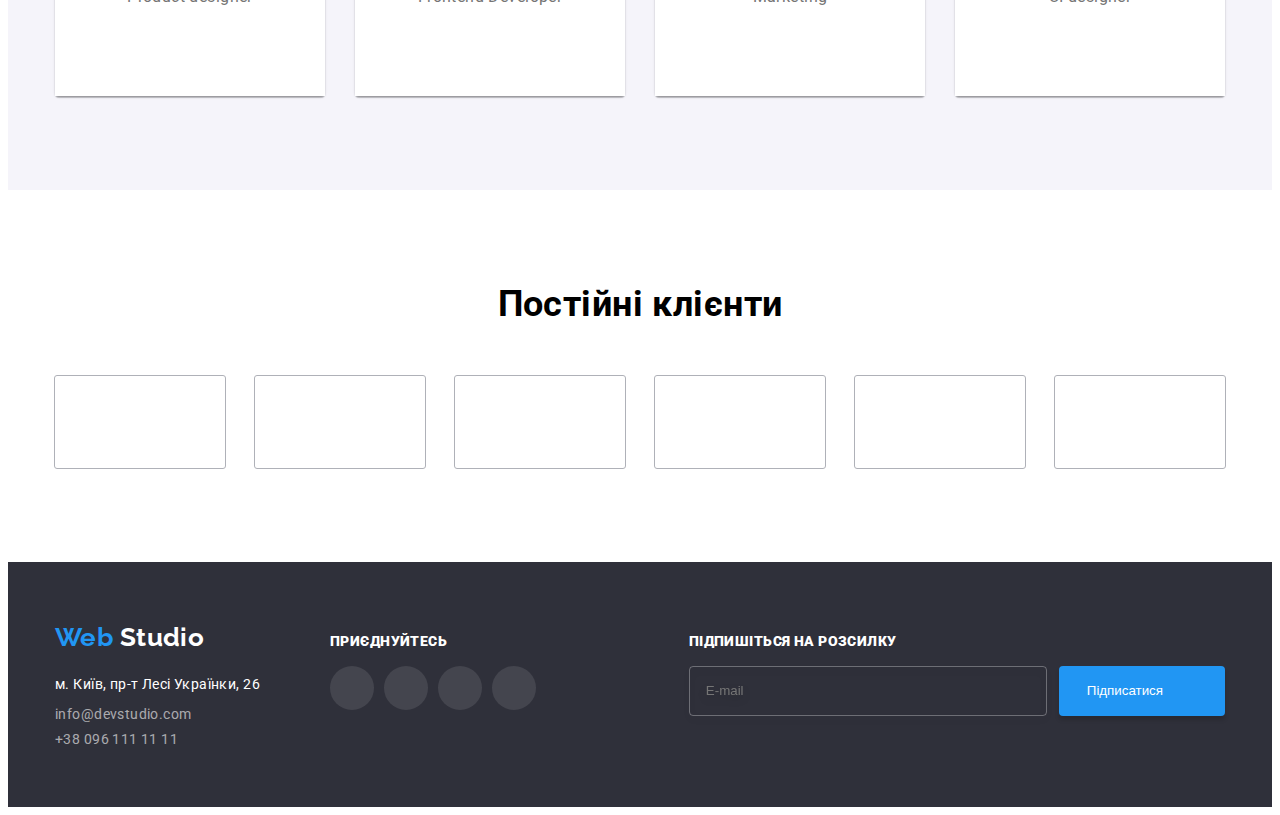
==== commit 1b4de01e: "fixes after review" ====
--- a/index.html
+++ b/index.html
@@ -11,13 +11,13 @@
 	</head>
 	<body>
 		<!-- HEADER -->
-		<!-- <header class="header">
+		<header class="header">
 			<div class="container">
+				<a href="#" class="logo">
+					<span class="logo__blue">Web</span>
+					Studio
+				</a>
 				<nav class="nav">
-					<a href="#" class="logo">
-						<span class="logo__blue">Web</span>
-						Studio
-					</a>
 					<ul class="nav-list list">
 						<li class="nav-list__item"><a href="#" class="nav-list__link current link">Студія</a></li>
 						<li class="nav-list__item">
@@ -44,14 +44,20 @@
 						</a>
 					</li>
 				</ul>
+				<button class="menu-toggle js-open-menu" aria-expanded="false" aria-controls="mobile-menu">
+					<svg class="menu-icon" width="40" height="40">
+						<use href="./images/icons.svg#icon-menu"></use>
+					</svg>
+				</button>
 			</div>
-		</header> -->
+		</header>
 		<main>
 			<!-- HERO -->
 			<section class="hero section">
 				<h1 class="hero__title">Ефективні рішення для вашого бізнесу</h1>
 				<button data-modal-open type="button" class="hero__button">Замовити послугу</button>
 			</section>
+
 			<!-- BENEFITS -->
 			<section class="benefits section">
 				<div class="container">
@@ -104,33 +110,67 @@
 					</ul>
 				</div>
 			</section>
+
 			<!-- WORK  -->
 			<section class="work section">
 				<h2 class="work__title description">Чим ми займаємося</h2>
 				<div class="container">
 					<ul class="work__list list">
 						<li class="work__item">
-							<img src="images/box_1.jpg" alt="Розробка" width="370" />
+							<picture>
+								<!-- Desktop screen -->
+								<source media="(min-width: 1200px)" srcset="./images/whatwedo/img_lg-@1x.jpg 1x, ./images/whatwedo/img_lg-@2x.jpg 2x" type="image/jpg" />
+								<!-- Tablet screen -->
+								<source media="(min-width: 768px)" srcset="./images/whatwedo/img_lg-@1x.jpg 1x, ./images/whatwedo/img_lg-@2x.jpg 2x" type="image/jpg" />
+								<!-- Mobile screen -->
+								<source media="(max-width: 767px)" srcset="./images/whatwedo/img_lg-@1x.jpg 1x, ./images/whatwedo/img_lg-@2x.jpg 2x" type="image/jpg" />
+								<img src="images/box_1.jpg" alt="Розробка" width="370" loading="lazy" />
+							</picture>
 							<p class="work__inscription">Десктопні додатки</p>
 						</li>
 						<li class="work__item">
-							<img src="images/box_2.jpg" alt="Мультиплатформність" width="370" />
+							<picture>
+								<!-- Desktop screen -->
+								<source media="(min-width: 1200px)" srcset="./images/whatwedo/img_lg-@1x-1.jpg 1x, ./images/whatwedo/img_lg-@2x-1.jpg 2x" type="image/jpg" />
+								<!-- Tablet screen -->
+								<source media="(min-width: 768px)" srcset="./images/whatwedo/img_lg-@1x-1.jpg 1x, ./images/whatwedo/img_lg-@2x-1.jpg 2x" type="image/jpg" />
+								<!-- Mobile screen -->
+								<source media="(max-width: 767px)" srcset="./images/whatwedo/img_lg-@1x-1.jpg 1x, ./images/whatwedo/img_lg-@2x-1.jpg 2x" type="image/jpg" />
+								<img src="images/box_2.jpg" alt="Мультиплатформність" width="370" loading="lazy" />
+							</picture>
 							<p class="work__inscription">Мобільні додатки</p>
 						</li>
 						<li class="work__item">
-							<img src="images/box_3.jpg" alt="Дизайн" width="370" />
+							<picture>
+								<!-- Desktop screen -->
+								<source media="(min-width: 1200px)" srcset="./images/whatwedo/img_lg-@1x-2.jpg 1x, ./images/whatwedo/img_lg-@2x-2.jpg 2x" type="image/jpg" />
+								<!-- Tablet screen -->
+								<source media="(min-width: 768px)" srcset="./images/whatwedo/img_lg-@1x-2.jpg 1x, ./images/whatwedo/img_lg-@2x-2.jpg 2x" type="image/jpg" />
+								<!-- Mobile screen -->
+								<source media="(max-width: 767px)" srcset="./images/whatwedo/img_lg-@1x-2.jpg 1x, ./images/whatwedo/img_lg-@2x-2.jpg 2x" type="image/jpg" />
+								<img src="images/box_3.jpg" alt="Дизайн" width="370" loading="lazy" />
+							</picture>
 							<p class="work__inscription">Дизайнерські рішення</p>
 						</li>
 					</ul>
 				</div>
 			</section>
+
 			<!-- TEAM -->
 			<section class="team section">
 				<div class="container">
 					<h2 class="team__title description">Наша команда</h2>
 					<ul class="team__list list">
 						<li class="team__item">
-							<img src="images/tc1.jpg" alt="Product designer" />
+							<picture>
+								<!-- Desktop screen -->
+								<source media="(min-width: 1200px)" srcset="./images/team/img_lg-@1x.jpg 1x, ./images/team/img_lg-@1x.jpg 2x" type="image/jpg" />
+								<!-- Tablet screen -->
+								<source media="(min-width: 768px)" srcset="./images/team/img_m-@1x.jpg 1x, ./images/team/img_m-@1x.jpg 2x" type="image/jpg" />
+								<!-- Mobile screen -->
+								<source media="(max-width: 767px)" srcset="./images/team/img_sm-@1x.jpg 1x, ./images/team/img_sm-@1x.jpg 2x" type="image/jpg" />
+								<img src="./images/team/img_sm-@1x.jpg" alt="Product designer" width="270" loading="lazy" />
+							</picture>
 							<div class="person-card">
 								<h3 class="team__name">Ігор Дем'яненко</h3>
 								<p class="team__role">Product designer</p>
@@ -167,7 +207,15 @@
 							</div>
 						</li>
 						<li class="team__item">
-							<img src="images/tc2.jpg" alt="Frontend Developer" />
+							<picture>
+								<!-- Desktop screen -->
+								<source media="(min-width: 1200px)" srcset="./images/team/img_lg-@1x-1.jpg 1x, ./images/team/img_lg-@1x-1.jpg 2x" type="image/jpg" />
+								<!-- Tablet screen -->
+								<source media="(min-width: 768px)" srcset="./images/team/img_m-@1x-1.jpg 1x, ./images/team/img_m-@1x-1.jpg 2x" type="image/jpg" />
+								<!-- Mobile screen -->
+								<source media="(max-width: 767px)" srcset="./images/team/img_sm-@1x-1.jpg 1x, ./images/team/img_sm-@1x-1.jpg 2x" type="image/jpg" />
+								<img src="./images/team/img_sm-@1x-1.jpg" alt="Frontend Developer" width="270" loading="lazy" />
+							</picture>
 							<div class="person-card">
 								<h3 class="team__name">Ольга Рєпіна</h3>
 								<p class="team__role">Frontend Developer</p>
@@ -204,7 +252,15 @@
 							</div>
 						</li>
 						<li class="team__item">
-							<img src="images/tc3.jpg" alt="Marketing manager" />
+							<picture>
+								<!-- Desktop screen -->
+								<source media="(min-width: 1200px)" srcset="./images/team/img_lg-@1x-2.jpg 1x, ./images/team/img_lg-@1x-2.jpg 2x" type="image/jpg" />
+								<!-- Tablet screen -->
+								<source media="(min-width: 768px)" srcset="./images/team/img_m-@1x-2.jpg 1x, ./images/team/img_m-@1x-2.jpg 2x" type="image/jpg" />
+								<!-- Mobile screen -->
+								<source media="(max-width: 767px)" srcset="./images/team/img_sm-@1x-2.jpg 1x, ./images/team/img_sm-@1x-2.jpg 2x" type="image/jpg" />
+								<img src="./images/team/img_sm-@1x-2.jpg" alt="Marketing manager" width="270" loading="lazy" />
+							</picture>
 							<div class="person-card">
 								<h3 class="team__name">Микола Тарасов</h3>
 								<p class="team__role">Marketing</p>
@@ -241,7 +297,15 @@
 							</div>
 						</li>
 						<li class="team__item">
-							<img src="images/tc4.jpg" alt="UI designer" />
+							<picture>
+								<!-- Desktop screen -->
+								<source media="(min-width: 1200px)" srcset="./images/team/img_lg-@1x-3.jpg 1x, ./images/team/img_lg-@1x-3.jpg 2x" type="image/jpg" />
+								<!-- Tablet screen -->
+								<source media="(min-width: 768px)" srcset="./images/team/img_m-@1x-3.jpg 1x, ./images/team/img_m-@1x-3.jpg 2x" type="image/jpg" />
+								<!-- Mobile screen -->
+								<source media="(max-width: 767px)" srcset="./images/team/img_sm-@1x-3.jpg 1x, ./images/team/img_sm-@1x-3.jpg 2x" type="image/jpg" />
+								<img src="./images/team/img_sm-@1x-3.jpg" alt="UI designer" width="270" loading="lazy" />
+							</picture>
 							<div class="person-card">
 								<h3 class="team__name">Михайло Єрмаков</h3>
 								<p class="team__role">UI designer</p>
@@ -280,6 +344,7 @@
 					</ul>
 				</div>
 			</section>
+
 			<!-- CLIENTS -->
 			<section class="clients section">
 				<h2 class="clients__title description">Постійні клієнти</h2>
@@ -329,6 +394,7 @@
 				</ul>
 			</section>
 		</main>
+
 		<!-- FOOTER -->
 		<footer class="footer">
 			<div class="container">
@@ -360,7 +426,7 @@
 					</div>
 					<!-- SOCIAL -->
 					<div class="social-container">
-						<p class="social-container__title description"><b>Приєднуйтесь</b></p>
+						<p class="social-container__title"><b>Приєднуйтесь</b></p>
 						<ul class="social-container__list">
 							<li>
 								<a href="#" class="social-container__link">
@@ -395,7 +461,7 @@
 				</div>
 				<!-- JOIN US -->
 				<div class="join-us">
-					<p class="join-us__title description"><b>Підпишіться на розсилку</b></p>
+					<p class="join-us__title"><b>Підпишіться на розсилку</b></p>
 					<form class="footer-form">
 						<label>
 							<input type="email" name="email" placeholder="E-mail" class="email" />
@@ -410,6 +476,7 @@
 				</div>
 			</div>
 		</footer>
+
 		<!-- MODAL + FORM -->
 		<div class="backdrop is-hidden" data-modal>
 			<div class="modal">
@@ -460,6 +527,38 @@
 				</button>
 			</div>
 		</div>
+
+		<!-- HEADER BURGER -->
+		<div class="menu-container js-menu-container" id="mobile-menu">
+			<button class="menu-toggle js-close-menu">
+				<svg class="menu-icon" width="40" height="40">
+					<use href="./images/icons.svg#icon-close"></use>
+				</svg>
+			</button>
+
+			<ul class="mobile-menu__nav list">
+				<li class="mobile-menu__navigation"><a href="#" class="mobile-menu__link current link">Студія</a></li>
+				<li class="mobile-menu__navigation"><a href="./portfolio.html" class="mobile-menu__link link">Портфоліо</a></li>
+				<li class="mobile-menu__navigation"><a href="#" class="mobile-menu__link link">Контакти</a></li>
+			</ul>
+			<ul class="mobile-menu__contact list">
+				<li class="mobile-menu__item"><a href="mailto:info@devstudio.com" class="mobile-menu__mail contact">info@devstudio.com</a></li>
+				<li class="mobile-menu__item"><a href="tel:+380961111111" class="mobile-menu__tel contact">+38 096 111 11 11</a></li>
+			</ul>
+			<ul class="mobile-menu__net list">
+				<li class="mobile-menu__network"><a href="#" class="mobile-menu__social link">Instagram</a></li>
+				<li class="mobile-menu__network"><a href="#" class="mobile-menu__social link">Twitter</a></li>
+				<li class="mobile-menu__network"><a href="#" class="mobile-menu__social link">Facebook</a></li>
+				<li class="mobile-menu__network"><a href="#" class="mobile-menu__social link">LinkedIn</a></li>
+			</ul>
+		</div>
+		<script
+			defer
+			src="https://cdnjs.cloudflare.com/ajax/libs/body-scroll-lock/3.1.5/bodyScrollLock.min.js"
+			integrity="sha512-HowizSDbQl7UPEAsPnvJHlQsnBmU2YMrv7KkTBulTLEGz9chfBoWYyZJL+MUO6p/yBuuMO/8jI7O29YRZ2uBlA=="
+			crossorigin="anonymous"
+		></script>
+		<script src="./js/mobile-menu.js"></script>
 		<script src="./js/modal-file.js"></script>
 	</body>
 </html>
--- a/css/main.min.css
+++ b/css/main.min.css
@@ -1 +1 @@
-*,*:before,*:after{-webkit-box-sizing:border-box;box-sizing:border-box}.list,.buttons-list,.social-container__list{list-style:none;margin:0;padding:0}h1,h2,h3,h4,h5,h6,p{margin:0;padding:0}:root{--main-background-color: #ffffff;--first-background-color: #2f303a;--second-background-color: #f5f4fa;--third-background-color: #2196f3;--inscription-bg: rgba(47, 48, 58, 0.8);--main-color: black;--first-color: #2196f3;--second-color: #757575;--third-color: rgba(255, 255, 255, 60%);--fourth-color: white;--border-color: #ececec;--second-border-color: #afb1b8;--fourth-background-color: rgba(255, 255, 255, 0.1);--color-hero: rgba(47, 48, 58, 0.4);--icons-color: #afb1b8;--portfolio-card: rgba(33, 150, 243, 0.9);--for-buttons: #212121;--input-border: rgba(33, 33, 33, 0.2);--form-button-hover: #188ce8}.visually-hidden{position:absolute;width:1px;height:1px;margin:-1px;border:0;padding:0;white-space:nowrap;-webkit-clip-path:inset(100%);clip-path:inset(100%);clip:rect(0 0 0 0);overflow:hidden}.container{max-width:100%;margin-left:auto;margin-right:auto;padding-left:15px;padding-right:15px}@media screen and (min-width: 480px){.container{max-width:448px}}@media screen and (min-width: 768px){.container{max-width:720px}}@media screen and (min-width: 1200px){.container{max-width:1200px}}body{font-family:"Roboto","Raleway",sans-serif;font-size:14px;letter-spacing:.03em}img{display:block;max-width:100%;height:auto}.section{padding-top:60px;padding-bottom:60px}@media screen and (min-width: 1200px){.section{padding:94px 0}}.header{border-bottom:1px solid var(--border-color);padding:0 25px}.header .logo,.nav-list__link,.mail,.tel,.contact{text-decoration:none}.header .logo,.nav-list__link{color:var(--main-color);-webkit-transition-property:color;transition-property:color;-webkit-transition-duration:250ms;transition-duration:250ms;-webkit-transition-timing-function:cubic-bezier(0.4, 0, 0.2, 1);transition-timing-function:cubic-bezier(0.4, 0, 0.2, 1)}.header .mail,.tel{color:var(--second-color);font-weight:500;display:-webkit-box;display:-ms-flexbox;display:flex;-webkit-box-align:center;-ms-flex-align:center;align-items:center;-webkit-transition-property:color;transition-property:color;-webkit-transition-duration:250ms;transition-duration:250ms;-webkit-transition-timing-function:cubic-bezier(0.4, 0, 0.2, 1);transition-timing-function:cubic-bezier(0.4, 0, 0.2, 1)}.header .current{color:var(--first-color);position:relative}.header .current::after{position:absolute;content:"";bottom:-1px;left:0px;width:100%;height:4px;border-radius:4px;background-color:var(--first-color)}.contact:hover,.contact:focus{color:var(--first-color)}.nav-list__link:hover,.nav-list__link:focus{color:var(--first-color)}.nav-list__item{font-weight:500;line-height:1.14;letter-spacing:.02em;text-align:center}.header .list{display:-webkit-box;display:-ms-flexbox;display:flex;gap:50px}.link{display:block;padding:32px 0}.contacts-list{display:-webkit-box;display:-ms-flexbox;display:flex;gap:50px;margin-left:auto;-webkit-transition-property:color;transition-property:color;-webkit-transition-duration:250ms;transition-duration:250ms;-webkit-transition-timing-function:cubic-bezier(0.4, 0, 0.2, 1);transition-timing-function:cubic-bezier(0.4, 0, 0.2, 1)}.header .container{display:-webkit-box;display:-ms-flexbox;display:flex;-webkit-box-align:center;-ms-flex-align:center;align-items:center}.nav{display:-webkit-box;display:-ms-flexbox;display:flex;-webkit-box-align:center;-ms-flex-align:center;align-items:center;gap:93px}.mail-icon,.tel-icon{margin-right:10px;fill:currentColor}.logo{font-family:"Raleway";font-size:26px;font-weight:700;line-height:1.19;text-align:left}.logo .logo__blue{color:var(--first-color)}.logo:visited{color:var(--main-color)}.main .buttons-list .button{font-size:16px;font-weight:500;line-height:1.625;letter-spacing:.02em;border:none;border-radius:4px;text-align:center;font-family:inherit;padding:6px 22px;color:var(--for-buttons);background-color:var(--second-background-color);cursor:pointer;-webkit-transition-property:color,background-color,-webkit-box-shadow;transition-property:color,background-color,-webkit-box-shadow;transition-property:color,background-color,box-shadow;transition-property:color,background-color,box-shadow,-webkit-box-shadow;-webkit-transition-duration:250ms;transition-duration:250ms;-webkit-transition-timing-function:cubic-bezier(0.4, 0, 0.2, 1);transition-timing-function:cubic-bezier(0.4, 0, 0.2, 1)}.main .buttons-list .button:hover,.main .buttons-list .button:focus{color:var(--fourth-color);background-color:var(--third-background-color);-webkit-box-shadow:0px 3px 1px rgba(0,0,0,.1),0px 1px 2px rgba(0,0,0,.08),0px 2px 2px rgba(0,0,0,.12);box-shadow:0px 3px 1px rgba(0,0,0,.1),0px 1px 2px rgba(0,0,0,.08),0px 2px 2px rgba(0,0,0,.12)}.main .buttons-list{display:-webkit-box;display:-ms-flexbox;display:flex;gap:8px}@media screen and (max-width: 767.98px){.main .buttons-list{-ms-flex-wrap:wrap;flex-wrap:wrap;margin-bottom:40px}}@media screen and (min-width: 768px)and (max-width: 1199.98px){.main .buttons-list{-webkit-box-pack:center;-ms-flex-pack:center;justify-content:center;margin-bottom:30px}}.portfolio-list{display:-webkit-box;display:-ms-flexbox;display:flex;-ms-flex-wrap:wrap;flex-wrap:wrap;gap:30px}.portfolio-list__card{padding:20px 24px;border-left:1px solid var(--border-color);border-right:1px solid var(--border-color);border-bottom:1px solid var(--border-color)}.portfolio-list__card__title{font-size:18px;font-weight:700;line-height:2;letter-spacing:.06em;color:var(--main-color);margin-bottom:4px}.portfolio-list__card__text{font-size:16px;line-height:1.875;color:var(--second-color);margin:0}.portfolio-list__project-card{display:block;-webkit-transition-property:-webkit-box-shadow;transition-property:-webkit-box-shadow;transition-property:box-shadow;transition-property:box-shadow, -webkit-box-shadow;-webkit-transition-duration:250ms;transition-duration:250ms;-webkit-transition-timing-function:cubic-bezier(0.4, 0, 0.2, 1);transition-timing-function:cubic-bezier(0.4, 0, 0.2, 1)}.portfolio-list__project-card:hover,.portfolio-list__project-card:focus{-webkit-box-shadow:0px 1px 1px rgba(0,0,0,.12),0px 4px 4px rgba(0,0,0,.06),1px 4px 6px rgba(0,0,0,.16);box-shadow:0px 1px 1px rgba(0,0,0,.12),0px 4px 4px rgba(0,0,0,.06),1px 4px 6px rgba(0,0,0,.16)}.portfolio-list__project-card:hover .floating-text,.portfolio-list__project-card:focus .floating-text{-webkit-transform:translateY(0);transform:translateY(0)}.card-description{position:relative;overflow:hidden}.floating-text{position:absolute;top:0;left:0;-webkit-transform:translateY(100%);transform:translateY(100%);padding:63px 24px;width:100%;height:100%;background-color:var(--portfolio-card);font-family:inherit;font-size:18px;line-height:1.55;text-align:left;color:var(--fourth-color);-webkit-transition-property:-webkit-transform;transition-property:-webkit-transform;transition-property:transform;transition-property:transform, -webkit-transform;-webkit-transition-duration:250ms;transition-duration:250ms;-webkit-transition-timing-function:cubic-bezier(0.4, 0, 0.2, 1);transition-timing-function:cubic-bezier(0.4, 0, 0.2, 1)}.hero{background-color:var(--first-background-color);text-align:center;background-size:cover;background:-webkit-gradient(linear, left top, left bottom, from(var(--color-hero)), to(var(--color-hero))),url("../images/hero.jpg"),no-repeat left top;background:linear-gradient(var(--color-hero), var(--color-hero)),url("../images/hero.jpg"),no-repeat left top;padding:118px 0;margin-left:auto;margin-right:auto}@media screen and (min-width: 1200px){.hero{max-width:1600px;padding:200px 0}}.hero__title{margin-bottom:30px;margin-left:auto;margin-right:auto;text-align:center;max-width:360px;font-size:26px;font-weight:900;line-height:1.61;letter-spacing:.06em;color:var(--fourth-color);text-transform:uppercase}.hero__button{padding:10px 32px;color:var(--fourth-color);background-color:var(--third-background-color);font-family:inherit;font-size:16px;font-weight:700;line-height:1.875;letter-spacing:.06em;border:none;border-radius:4px;cursor:pointer}.modal{position:absolute;top:50%;left:50%;-webkit-transform:translate(-50%, -50%);transform:translate(-50%, -50%);padding:40px;width:528px;height:581px;background-color:var(--main-background-color);border-radius:4px;-webkit-box-shadow:0px 1px 3px rgba(0,0,0,.12),0px 1px 1px rgba(0,0,0,.14),0px 2px 1px rgba(0,0,0,.2);box-shadow:0px 1px 3px rgba(0,0,0,.12),0px 1px 1px rgba(0,0,0,.14),0px 2px 1px rgba(0,0,0,.2)}@media screen and (max-width: 449.98px){.modal{width:300px;height:auto}}@media screen and (min-width: 450px)and (max-width: 1199.98px){.modal{width:450px;height:auto}}.backdrop.is-hidden{visibility:hidden;opacity:0;pointer-events:none}.backdrop{position:fixed;top:0;left:0;width:100%;height:100%;background-color:var(--inscription-bg);opacity:1;visibility:visible;-webkit-transition-property:opacity,visibility;transition-property:opacity,visibility;-webkit-transition-duration:250ms;transition-duration:250ms;-webkit-transition-timing-function:cubic-bezier(0.4, 0, 0.2, 1);transition-timing-function:cubic-bezier(0.4, 0, 0.2, 1)}.close.button{position:absolute;top:8px;right:8px;width:30px;height:30px;border-radius:50%;border:1px solid rgba(0,0,0,.1);-webkit-box-shadow:0px 1px 3px rgba(0,0,0,.12),0px 1px 1px rgba(0,0,0,.14),0px 2px 1px rgba(0,0,0,.2);box-shadow:0px 1px 3px rgba(0,0,0,.12),0px 1px 1px rgba(0,0,0,.14),0px 2px 1px rgba(0,0,0,.2);display:-webkit-box;display:-ms-flexbox;display:flex;-webkit-box-pack:center;-ms-flex-pack:center;justify-content:center;-webkit-box-align:center;-ms-flex-align:center;align-items:center;-webkit-transition-property:fill,border;transition-property:fill,border;-webkit-transition-duration:250ms;transition-duration:250ms;-webkit-transition-timing-function:cubic-bezier(0.4, 0, 0.2, 1);transition-timing-function:cubic-bezier(0.4, 0, 0.2, 1)}.close.button:hover,.close.button:focus{fill:var(--first-color);border:1px solid var(--first-color);cursor:pointer}@media screen and (min-width: 1200px){.benefits{padding-bottom:0}}.benefits__wrap__title{margin-bottom:10px;font-size:inherit;font-weight:700;line-height:1.14}.benefits__wrap__text{line-height:1.71;color:var(--second-color)}.benefits__icon{display:-webkit-box;display:-ms-flexbox;display:flex;-webkit-box-align:center;-ms-flex-align:center;align-items:center;-webkit-box-pack:center;-ms-flex-pack:center;justify-content:center;height:120px;background-color:var(--second-background-color);margin-bottom:30px}@media screen and (max-width: 767.98px){.benefits__wrap__title{text-align:center}.benefits__item:not(:last-child){margin-bottom:30px}}@media screen and (min-width: 768px){.benefits__wrap{display:-webkit-box;display:-ms-flexbox;display:flex;-webkit-box-orient:vertical;-webkit-box-direction:normal;-ms-flex-direction:column;flex-direction:column;width:354px;text-align:left}.benefits__list{display:-webkit-box;display:-ms-flexbox;display:flex;-ms-flex-wrap:wrap;flex-wrap:wrap;gap:30px}}@media screen and (min-width: 1200px){.benefits__list .item+.item{margin-left:30px}.benefits__wrap{width:270px}}.work{display:none}@media screen and (min-width: 1200px){.work{display:block}}.work__list{display:-webkit-box;display:-ms-flexbox;display:flex;-ms-flex-wrap:wrap;flex-wrap:wrap;gap:30px}.work__title{text-align:center;margin-bottom:50px;padding-top:0}.work__item{position:relative}.work__inscription{position:absolute;left:0px;bottom:0px;width:100%;height:70px;display:-webkit-box;display:-ms-flexbox;display:flex;-webkit-box-align:center;-ms-flex-align:center;align-items:center;-webkit-box-pack:center;-ms-flex-pack:center;justify-content:center;background-color:var(--inscription-bg);font-weight:700;line-height:1.14;color:var(--fourth-color);text-transform:uppercase}.work .description{font-size:36px;font-weight:700;line-height:1.16}.team{background-color:var(--second-background-color)}.team__list{display:-webkit-box;display:-ms-flexbox;display:flex;-ms-flex-wrap:wrap;flex-wrap:wrap;-webkit-box-pack:center;-ms-flex-pack:center;justify-content:center;gap:30px}@media screen and (min-width: 768px){.team__list{-webkit-box-pack:start;-ms-flex-pack:start;justify-content:flex-start}}.team__item{-webkit-box-shadow:0px 1px 3px rgba(0,0,0,.12),0px 1px 1px rgba(0,0,0,.14),0px 2px 1px rgba(0,0,0,.2);box-shadow:0px 1px 3px rgba(0,0,0,.12),0px 1px 1px rgba(0,0,0,.14),0px 2px 1px rgba(0,0,0,.2);border-radius:0px 0px 4px 4px}@media screen and (max-width: 767.98px){.team__item{width:450px}}@media screen and (min-width: 768px){.team__item{width:354px}}@media screen and (min-width: 1200px){.team__item{width:270px}}.team__title{text-align:center;margin-bottom:50px}.team__name{font-size:16px;font-weight:500;line-height:1.187;text-align:center;margin-bottom:10px}.team__role{font-size:16px;line-height:1.187;color:var(--second-color);text-align:center}.team .person-card{padding:30px 32px;background-color:var(--fourth-color)}.social-list{display:-webkit-box;display:-ms-flexbox;display:flex;-webkit-box-pack:justify;-ms-flex-pack:justify;justify-content:space-between;padding-top:16px}.social-list__link{color:var(--icons-color);border-radius:50%;width:44px;height:44px;display:-webkit-box;display:-ms-flexbox;display:flex;-webkit-box-align:center;-ms-flex-align:center;align-items:center;-webkit-box-pack:center;-ms-flex-pack:center;justify-content:center;-webkit-transition-property:color,background-color;transition-property:color,background-color;-webkit-transition-duration:250ms;transition-duration:250ms;-webkit-transition-timing-function:cubic-bezier(0.4, 0, 0.2, 1);transition-timing-function:cubic-bezier(0.4, 0, 0.2, 1)}.social-list__link:hover,.social-list__link:focus{background-color:var(--third-background-color);color:var(--fourth-color)}.social-list__icon{fill:currentColor}.clients__title{text-align:center;margin-bottom:30px;padding-top:0}@media screen and (min-width: 1200px){.clients__title{margin-bottom:50px}}.clients__list{display:-webkit-box;display:-ms-flexbox;display:flex;gap:30px;-ms-flex-wrap:wrap;flex-wrap:wrap;-webkit-box-pack:center;-ms-flex-pack:center;justify-content:center}.clients__link{color:var(--icons-color);border-radius:2px;width:210px;height:92px;display:-webkit-box;display:-ms-flexbox;display:flex;-webkit-box-align:center;-ms-flex-align:center;align-items:center;-webkit-box-pack:center;-ms-flex-pack:center;justify-content:center;outline:1px solid var(--second-border-color);-webkit-transition-property:color,outline-color;transition-property:color,outline-color;-webkit-transition-duration:250ms;transition-duration:250ms;-webkit-transition-timing-function:cubic-bezier(0.4, 0, 0.2, 1);transition-timing-function:cubic-bezier(0.4, 0, 0.2, 1)}.clients__link:hover,.clients__link:focus{color:var(--first-color);outline-color:var(--first-color)}@media screen and (min-width: 767px){.clients__link{width:226px}}@media screen and (min-width: 1200px){.clients__link{width:170px}}.clients__icon{fill:currentColor}.footer{background-color:var(--first-background-color);padding:60px 0}@media screen and (min-width: 1200px){.footer .container{display:-webkit-box;display:-ms-flexbox;display:flex;-webkit-box-align:baseline;-ms-flex-align:baseline;align-items:baseline}}@media screen and (max-width: 1200px){.location{text-align:center}}@media screen and (min-width: 1200px){.location{display:-webkit-box;display:-ms-flexbox;display:flex;-webkit-box-orient:vertical;-webkit-box-direction:normal;-ms-flex-direction:column;flex-direction:column;margin-right:70px}}@media screen and (min-width: 768px){.footer-wrap{display:-webkit-box;display:-ms-flexbox;display:flex;-webkit-box-align:baseline;-ms-flex-align:baseline;align-items:baseline}}@media screen and (min-width: 768px)and (min-width: 768px)and (max-width: 1199px){.footer-wrap{-ms-flex-pack:distribute;justify-content:space-around}}.footer .logo,.mail,.tel,.address__item__coor,.portfolio-list__project-card{text-decoration:none}.location .logo{color:var(--fourth-color);margin-bottom:20px}@media screen and (max-width: 1199px){.location .logo{display:inline-block}}.location .logo:visited{color:var(--fourth-color)}.address__item__coor{color:var(--fourth-color);-webkit-transition-property:color;transition-property:color;-webkit-transition-duration:250ms;transition-duration:250ms;-webkit-transition-timing-function:cubic-bezier(0.4, 0, 0.2, 1);transition-timing-function:cubic-bezier(0.4, 0, 0.2, 1)}.address__item__coor:hover,.address__item__coor:focus{color:var(--first-color)}.address__item__mail,.address__item__tel{color:var(--third-color);-webkit-transition-property:color;transition-property:color;-webkit-transition-duration:250ms;transition-duration:250ms;-webkit-transition-timing-function:cubic-bezier(0.4, 0, 0.2, 1);transition-timing-function:cubic-bezier(0.4, 0, 0.2, 1)}.address__item__mail:hover,.address__item__mail:focus,.address__item__tel:hover,.address__item__tel:focus{color:var(--first-color)}.address__item__coor,address__item__mail,address__item__tel{font-size:14px;line-height:1.71;letter-spacing:.03em}.address__item+.address__item{margin-top:9px}.address{font-style:normal}@media screen and (max-width: 767px){.social-container{margin-top:60px}}@media screen and (max-width: 1199px){.social-container{text-align:center}}.social-container__title,.join-us__title{text-align:center;color:var(--fourth-color);text-transform:uppercase;margin-bottom:16px;font-style:normal;font-weight:700;line-height:1.14;font-size:14px}.social-container__list{display:-webkit-box;display:-ms-flexbox;display:flex;-webkit-box-pack:center;-ms-flex-pack:center;justify-content:center;gap:10px}.social-container__link{color:var(--fourth-color);background-color:var(--fourth-background-color);border-radius:50%;width:44px;height:44px;display:-webkit-box;display:-ms-flexbox;display:flex;-webkit-box-align:center;-ms-flex-align:center;align-items:center;-webkit-box-pack:center;-ms-flex-pack:center;justify-content:center;-webkit-transition-property:color,background-color;transition-property:color,background-color;-webkit-transition-duration:250ms;transition-duration:250ms;-webkit-transition-timing-function:cubic-bezier(0.4, 0, 0.2, 1);transition-timing-function:cubic-bezier(0.4, 0, 0.2, 1)}.social-container__link:hover,.social-container__link:focus{background-color:var(--third-background-color);color:var(--fourth-color)}.social-container__icon{fill:currentColor}@media screen and (max-width: 1200px){.footer-form{text-align:center}}@media screen and (min-width: 1200px){.footer-form{display:-webkit-box;display:-ms-flexbox;display:flex}}@media screen and (max-width: 1199px){.join-us{margin-top:60px}}@media screen and (min-width: 1200px){.join-us{margin-left:auto}}.email{height:50px;width:358px;padding-left:16px;border:1px solid rgba(255,255,255,.3);-webkit-filter:drop-shadow(0px 4px 4px rgba(0, 0, 0, 0.15));filter:drop-shadow(0px 4px 4px rgba(0, 0, 0, 0.15));border-radius:4px;margin-right:12px;background-color:rgba(0,0,0,0);outline:rgba(0,0,0,0);color:var(--main-background-color)}.subscribe{display:-webkit-box;display:-ms-flexbox;display:flex;-webkit-box-align:center;-ms-flex-align:center;align-items:center;-webkit-box-pack:center;-ms-flex-pack:center;justify-content:center;gap:10px;color:var(--main-background-color);background-color:var(--first-color);-webkit-box-shadow:0px 4px 4px rgba(0,0,0,.15);box-shadow:0px 4px 4px rgba(0,0,0,.15);border-radius:4px;border:none;padding:10px 28px;text-align:center;cursor:pointer;-webkit-transition-property:background-color;transition-property:background-color;-webkit-transition-duration:250ms;transition-duration:250ms;-webkit-transition-timing-function:cubic-bezier(0.4, 0, 0.2, 1);transition-timing-function:cubic-bezier(0.4, 0, 0.2, 1)}@media screen and (max-width: 1199px){.subscribe{margin:0 auto;margin-top:20px}}.subscribe:hover,.subscribe:focus{background-color:var(--form-button-hover)}.subscribe-icon{fill:currentColor}.legend{margin-bottom:12px;font-size:20px;font-weight:700;line-height:1.15;text-align:center}@media screen and (max-width: 1199.98px){.legend{line-height:1.5}}.human{position:relative;display:-webkit-box;display:-ms-flexbox;display:flex;-webkit-box-orient:vertical;-webkit-box-direction:normal;-ms-flex-direction:column;flex-direction:column;color:var(--second-color);font-size:12px;line-height:1.17;letter-spacing:.01em;text-align:left}.human:nth-child(-n+4){margin-bottom:10px}.person-input{margin-top:4px;padding-left:36px;width:100%;height:40px;border:1px solid var(--input-border);border-radius:4px;outline:none;-webkit-transition-property:border;transition-property:border;-webkit-transition-duration:250ms;transition-duration:250ms;-webkit-transition-timing-function:cubic-bezier(0.4, 0, 0.2, 1);transition-timing-function:cubic-bezier(0.4, 0, 0.2, 1)}.person-input:hover,.person-input:focus{border:1px solid var(--first-color)}.person-input:hover+.form-icon,.person-input:focus+.form-icon{fill:var(--first-color)}.person-input:required{border-color:var(--first-color)}.agreement-checkbox:required{border-color:var(--first-color)}.form-icon{position:absolute;top:50%;left:12px;-webkit-transition-property:fill;transition-property:fill;-webkit-transition-duration:250ms;transition-duration:250ms;-webkit-transition-timing-function:cubic-bezier(0.4, 0, 0.2, 1);transition-timing-function:cubic-bezier(0.4, 0, 0.2, 1)}.human .feedback{resize:none;height:120px;width:100%;padding:12px 16px;margin-top:4px;border:1px solid var(--input-border);border-radius:4px;outline:none;-webkit-transition-property:border;transition-property:border;-webkit-transition-duration:250ms;transition-duration:250ms;-webkit-transition-timing-function:cubic-bezier(0.4, 0, 0.2, 1);transition-timing-function:cubic-bezier(0.4, 0, 0.2, 1)}.human .feedback:hover,.human .feedback:focus{border:1px solid var(--first-color)}.form-agreement{display:-webkit-box;display:-ms-flexbox;display:flex;-webkit-box-align:center;-ms-flex-align:center;align-items:center;gap:10px;margin-top:20px;margin-bottom:30px}@media screen and (max-width: 1199.98px){.form-agreement{font-size:12px;line-height:1.16}}@media screen and (min-width: 1200px){.form-agreement{-webkit-box-pack:center;-ms-flex-pack:center;justify-content:center}}.agreement-icon-uncheck{fill:var(--for-buttons);-webkit-transition:opacity;transition:opacity;-webkit-transition-duration:250ms;transition-duration:250ms;-webkit-transition-timing-function:cubic-bezier(0.4, 0, 0.2, 1);transition-timing-function:cubic-bezier(0.4, 0, 0.2, 1)}.agreement-checkbox:checked+.agreement-icon .agreement-icon-uncheck{opacity:0}.agreement-icon-check{opacity:0;fill:var(--first-color);-webkit-transition:opacity;transition:opacity;-webkit-transition-duration:250ms;transition-duration:250ms;-webkit-transition-timing-function:cubic-bezier(0.4, 0, 0.2, 1);transition-timing-function:cubic-bezier(0.4, 0, 0.2, 1)}@media screen and (max-width: 767px){.agreement-icon-check{-webkit-box-flex:1;-ms-flex-positive:1;flex-grow:1}}.agreement-checkbox:checked+.agreement-icon .agreement-icon-check{opacity:1}.agreement-link{color:var(--first-color);line-height:1.71;text-align:left}.form-submit{display:block;padding:10px 52px;text-align:center;margin-left:auto;margin-right:auto;font-family:inherit;font-size:16px;font-weight:700;line-height:1.86;letter-spacing:.06em;color:var(--main-background-color);background-color:var(--first-color);-webkit-box-shadow:0px 4px 4px rgba(0,0,0,.15);box-shadow:0px 4px 4px rgba(0,0,0,.15);border-radius:4px;border:none;cursor:pointer;-webkit-transition-property:background-color;transition-property:background-color;-webkit-transition-duration:250ms;transition-duration:250ms;-webkit-transition-timing-function:cubic-bezier(0.4, 0, 0.2, 1);transition-timing-function:cubic-bezier(0.4, 0, 0.2, 1)}.form-submit:hover,.form-submit:focus{background-color:var(--form-button-hover)}/*# sourceMappingURL=main.min.css.map */+*,*:before,*:after{-webkit-box-sizing:border-box;box-sizing:border-box}.list,.buttons-list,.social-container__list{list-style:none;margin:0;padding:0}h1,h2,h3,h4,h5,h6,p{margin:0;padding:0}:root{--main-background-color: #ffffff;--first-background-color: #2f303a;--second-background-color: #f5f4fa;--third-background-color: #2196f3;--inscription-bg: rgba(47, 48, 58, 0.8);--main-color: black;--first-color: #2196f3;--second-color: #757575;--third-color: rgba(255, 255, 255, 60%);--fourth-color: white;--border-color: #ececec;--second-border-color: #afb1b8;--fourth-background-color: rgba(255, 255, 255, 0.1);--color-hero: rgba(47, 48, 58, 0.4);--icons-color: #afb1b8;--portfolio-card: rgba(33, 150, 243, 0.9);--for-buttons: #212121;--input-border: rgba(33, 33, 33, 0.2);--form-button-hover: #188ce8}.visually-hidden{position:absolute;width:1px;height:1px;margin:-1px;border:0;padding:0;white-space:nowrap;-webkit-clip-path:inset(100%);clip-path:inset(100%);clip:rect(0 0 0 0);overflow:hidden}.container{width:100%;max-width:480px;padding:0 15px;margin:0 auto}@media screen and (min-width: 768px){.container{max-width:768px}}@media screen and (min-width: 1200px){.container{max-width:1200px}}body{font-family:"Roboto","Raleway",sans-serif;font-size:14px;letter-spacing:.03em}img{display:block;width:100%;height:auto}.section{padding-top:60px;padding-bottom:60px}@media screen and (min-width: 1200px){.section{padding:94px 0}}.header{border-bottom:1px solid var(--border-color)}@media screen and (max-width: 767.98px){.header{padding-left:0;padding-right:0}}@media screen and (min-width: 1200px){.header{padding:0 25px}}.header .logo,.nav-list__link,.mail,.tel,.contact,.link{text-decoration:none}.header .logo,.nav-list__link{color:var(--main-color);-webkit-transition-property:color;transition-property:color;-webkit-transition-duration:250ms;transition-duration:250ms;-webkit-transition-timing-function:cubic-bezier(0.4, 0, 0.2, 1);transition-timing-function:cubic-bezier(0.4, 0, 0.2, 1)}.header .mail,.tel{color:var(--second-color);font-weight:500;display:-webkit-box;display:-ms-flexbox;display:flex;-webkit-box-align:center;-ms-flex-align:center;align-items:center;-webkit-transition-property:color;transition-property:color;-webkit-transition-duration:250ms;transition-duration:250ms;-webkit-transition-timing-function:cubic-bezier(0.4, 0, 0.2, 1);transition-timing-function:cubic-bezier(0.4, 0, 0.2, 1)}.header .current{color:var(--first-color);position:relative}.header .current::after{position:absolute;content:"";bottom:-1px;left:0px;width:100%;height:4px;border-radius:4px;background-color:var(--first-color)}.contact:hover,.contact:focus{color:var(--first-color)}.nav-list__link:hover,.nav-list__link:focus{color:var(--first-color)}.nav-list__item{font-weight:500;line-height:1.14;letter-spacing:.02em;text-align:center}.nav-list{display:-webkit-box;display:-ms-flexbox;display:flex;gap:50px}.link{display:block;padding:32px 0}.contacts-list{-webkit-transition-property:color;transition-property:color;-webkit-transition-duration:250ms;transition-duration:250ms;-webkit-transition-timing-function:cubic-bezier(0.4, 0, 0.2, 1);transition-timing-function:cubic-bezier(0.4, 0, 0.2, 1)}@media screen and (max-width: 767.98px){.contacts-list{display:none}}@media screen and (min-width: 768px)and (max-width: 1199.98px){.contacts-list{display:-webkit-box;display:-ms-flexbox;display:flex;-webkit-box-orient:vertical;-webkit-box-direction:normal;-ms-flex-direction:column;flex-direction:column;gap:10px}}@media screen and (min-width: 1200px){.contacts-list{display:-webkit-box;display:-ms-flexbox;display:flex;gap:50px;margin-left:auto}}.header .container{display:-webkit-box;display:-ms-flexbox;display:flex;-webkit-box-align:center;-ms-flex-align:center;align-items:center}@media screen and (max-width: 767.98px){.header .container{max-width:760px}}@media screen and (max-width: 767.98px){.nav{display:none}}@media screen and (min-width: 768px)and (max-width: 1199.98px){.nav{display:-webkit-box;display:-ms-flexbox;display:flex;gap:50px;margin-right:auto}}@media screen and (min-width: 1200px){.nav{display:-webkit-box;display:-ms-flexbox;display:flex;-webkit-box-align:center;-ms-flex-align:center;align-items:center;gap:93px}}.mail-icon,.tel-icon{margin-right:10px;fill:currentColor}.header .logo{display:-webkit-box;display:-ms-flexbox;display:flex;-ms-flex-wrap:nowrap;flex-wrap:nowrap;-webkit-box-pack:start;-ms-flex-pack:start;justify-content:flex-start;margin-right:auto;padding:16px 0;font-family:Raleway;font-size:24px;font-weight:700;line-height:1.16;text-align:left}.menu-toggle{width:40px;height:40px;margin-left:auto;display:-webkit-box;display:-ms-flexbox;display:flex;-webkit-box-align:center;-ms-flex-align:center;align-items:center;-webkit-box-pack:center;-ms-flex-pack:center;justify-content:center;padding:0;background-color:rgba(0,0,0,0);border:none;cursor:pointer}@media screen and (min-width: 767px){.menu-toggle{display:none}}.menu-toggle.js-close-menu{position:absolute;top:8px;right:8px;cursor:pointer}.menu-toggle.js-close-menu:hover{fill:var(--first-color)}.menu-container{display:-webkit-box;display:-ms-flexbox;display:flex;-webkit-box-orient:vertical;-webkit-box-direction:normal;-ms-flex-direction:column;flex-direction:column;position:fixed;top:0;left:0;width:100%;height:100%;padding:48px 40px;background-color:var(--main-background-color);-webkit-transform:translateX(100%);transform:translateX(100%);-webkit-transition-property:-webkit-transform;transition-property:-webkit-transform;transition-property:transform;transition-property:transform, -webkit-transform;-webkit-transition-duration:250ms;transition-duration:250ms;-webkit-transition-timing-function:cubic-bezier(0.4, 0, 0.2, 1);transition-timing-function:cubic-bezier(0.4, 0, 0.2, 1)}.menu-container.is-open{-webkit-transform:translateX(0);transform:translateX(0);-webkit-transition-property:-webkit-transform;transition-property:-webkit-transform;transition-property:transform;transition-property:transform, -webkit-transform;-webkit-transition-duration:250ms;transition-duration:250ms;-webkit-transition-timing-function:cubic-bezier(0.4, 0, 0.2, 1);transition-timing-function:cubic-bezier(0.4, 0, 0.2, 1)}.mobile-menu__nav{margin-bottom:auto}.mobile-menu__network:not(:last-child){padding-right:10px;margin-right:10px;border-right:1px solid rgba(33,33,33,.2)}.mobile-menu__link{color:var(--main-color);font-size:40px;font-weight:500;line-height:1.17;text-align:left;padding:15px 0}.mobile-menu__nav .current{color:var(--first-color)}.mobile-menu__mail{color:var(--first-color);font-size:34px;font-weight:500;line-height:40px;letter-spacing:.02em;text-align:left}@media screen and (max-width: 360px){.mobile-menu__mail{font-size:24px}}.mobile-menu__tel{display:inline-block;color:var(--second-color);font-size:24px;font-weight:500;line-height:1.16;letter-spacing:.02em;text-align:left;margin-top:32px}.mobile-menu__social{color:var(--first-color);font-size:18px;font-weight:500;line-height:1.22;letter-spacing:.02em;text-align:left;padding:0}.mobile-menu__contact{margin-bottom:64px}.mobile-menu__net{display:-webkit-box;display:-ms-flexbox;display:flex;-ms-flex-wrap:wrap;flex-wrap:wrap;row-gap:15px}.logo{font-family:"Raleway";font-size:26px;font-weight:700;line-height:1.19;text-align:left}.logo .logo__blue{color:var(--first-color)}.logo:visited{color:var(--main-color)}.main .buttons-list .button{font-size:16px;font-weight:500;line-height:1.625;letter-spacing:.02em;border:none;border-radius:4px;text-align:center;font-family:inherit;padding:6px 22px;color:var(--for-buttons);background-color:var(--second-background-color);cursor:pointer;-webkit-transition-property:color,background-color,-webkit-box-shadow;transition-property:color,background-color,-webkit-box-shadow;transition-property:color,background-color,box-shadow;transition-property:color,background-color,box-shadow,-webkit-box-shadow;-webkit-transition-duration:250ms;transition-duration:250ms;-webkit-transition-timing-function:cubic-bezier(0.4, 0, 0.2, 1);transition-timing-function:cubic-bezier(0.4, 0, 0.2, 1)}.main .buttons-list .button:hover,.main .buttons-list .button:focus{color:var(--fourth-color);background-color:var(--third-background-color);-webkit-box-shadow:0px 3px 1px rgba(0,0,0,.1),0px 1px 2px rgba(0,0,0,.08),0px 2px 2px rgba(0,0,0,.12);box-shadow:0px 3px 1px rgba(0,0,0,.1),0px 1px 2px rgba(0,0,0,.08),0px 2px 2px rgba(0,0,0,.12)}.main .buttons-list{display:-webkit-box;display:-ms-flexbox;display:flex;gap:8px;row-gap:15px}@media screen and (max-width: 767.98px){.main .buttons-list{-ms-flex-wrap:wrap;flex-wrap:wrap;margin-bottom:40px}}@media screen and (min-width: 768px)and (max-width: 1199.98px){.main .buttons-list{-webkit-box-pack:center;-ms-flex-pack:center;justify-content:center;margin-bottom:30px}}@media screen and (min-width: 1200px){.main .buttons-list{margin-bottom:50px;-webkit-box-pack:center;-ms-flex-pack:center;justify-content:center}}.portfolio-list{display:-webkit-box;display:-ms-flexbox;display:flex;-ms-flex-wrap:wrap;flex-wrap:wrap;gap:30px}.portfolio-list__card{padding:20px 24px;border-left:1px solid var(--border-color);border-right:1px solid var(--border-color);border-bottom:1px solid var(--border-color)}@media screen and (min-width: 767.98px)and (max-width: 1199.98px){.portfolio-list__card{-webkit-box-flex:1;-ms-flex-positive:1;flex-grow:1}}.portfolio-list__card__title{font-size:18px;font-weight:700;line-height:2;letter-spacing:.06em;color:var(--main-color);margin-bottom:4px}.portfolio-list__card__text{font-size:16px;line-height:1.875;color:var(--second-color);margin:0}.portfolio-list__project-card{display:block;-webkit-transition-property:-webkit-box-shadow;transition-property:-webkit-box-shadow;transition-property:box-shadow;transition-property:box-shadow, -webkit-box-shadow;-webkit-transition-duration:250ms;transition-duration:250ms;-webkit-transition-timing-function:cubic-bezier(0.4, 0, 0.2, 1);transition-timing-function:cubic-bezier(0.4, 0, 0.2, 1)}.portfolio-list__project-card:hover,.portfolio-list__project-card:focus{-webkit-box-shadow:0px 1px 1px rgba(0,0,0,.12),0px 4px 4px rgba(0,0,0,.06),1px 4px 6px rgba(0,0,0,.16);box-shadow:0px 1px 1px rgba(0,0,0,.12),0px 4px 4px rgba(0,0,0,.06),1px 4px 6px rgba(0,0,0,.16)}.portfolio-list__project-card:hover .floating-text,.portfolio-list__project-card:focus .floating-text{-webkit-transform:translateY(0);transform:translateY(0)}@media screen and (min-width: 768px)and (max-width: 1199px){.portfolio-list__project-card{display:-webkit-box;display:-ms-flexbox;display:flex;-webkit-box-orient:vertical;-webkit-box-direction:normal;-ms-flex-direction:column;flex-direction:column;height:100%}}.card-description{position:relative;overflow:hidden}.floating-text{position:absolute;top:0;left:0;-webkit-transform:translateY(101%);transform:translateY(101%);padding:63px 24px;width:100%;height:100%;background-color:var(--portfolio-card);font-family:inherit;font-size:18px;line-height:1.55;text-align:left;color:var(--fourth-color);-webkit-transition-property:-webkit-transform;transition-property:-webkit-transform;transition-property:transform;transition-property:transform, -webkit-transform;-webkit-transition-duration:250ms;transition-duration:250ms;-webkit-transition-timing-function:cubic-bezier(0.4, 0, 0.2, 1);transition-timing-function:cubic-bezier(0.4, 0, 0.2, 1)}@media screen and (max-width: 767.98px){.portfolio-list__item{width:450px}}@media screen and (min-width: 768px)and (max-width: 1199.98px){.portfolio-list__item{width:354px}}@media screen and (min-width: 1200px){.portfolio-list__item{-webkit-box-pack:center;-ms-flex-pack:center;justify-content:center;width:370px}}.hero{background-color:var(--first-background-color);text-align:center;background-size:cover;background-repeat:no-repeat;background-position:center;background-image:-webkit-gradient(linear, left top, left bottom, from(var(--color-hero)), to(var(--color-hero))),url("../images/hero/hero_sm-@1x.jpg");background-image:linear-gradient(var(--color-hero), var(--color-hero)),url("../images/hero/hero_sm-@1x.jpg");max-width:480px;height:400px;padding:118px 0;margin-left:auto;margin-right:auto}@media(min-device-pixel-ratio: 2),(-webkit-min-device-pixel-ratio: 2),(min-resolution: 192dpi),(min-resolution: 2dppx){.hero{background-image:-webkit-gradient(linear, left top, left bottom, from(var(--color-hero)), to(var(--color-hero))),url("../images/hero/hero_sm-@2x.jpg");background-image:linear-gradient(var(--color-hero), var(--color-hero)),url("../images/hero/hero_sm-@2x.jpg")}}@media screen and (min-width: 480px){.hero{background-image:-webkit-gradient(linear, left top, left bottom, from(var(--color-hero)), to(var(--color-hero))),url("../images/hero/hero_m-@1x.jpg");background-image:linear-gradient(var(--color-hero), var(--color-hero)),url("../images/hero/hero_m-@1x.jpg");max-width:768px}}@media screen and (min-width: 480px)and (min-device-pixel-ratio: 2),screen and (min-width: 480px)and (-webkit-min-device-pixel-ratio: 2),screen and (min-width: 480px)and (min-resolution: 192dpi),screen and (min-width: 480px)and (min-resolution: 2dppx){.hero{background-image:-webkit-gradient(linear, left top, left bottom, from(var(--color-hero)), to(var(--color-hero))),url("../images/hero/hero_m-@2x.jpg");background-image:linear-gradient(var(--color-hero), var(--color-hero)),url("../images/hero/hero_m-@2x.jpg")}}@media screen and (min-width: 769px){.hero{background-image:-webkit-gradient(linear, left top, left bottom, from(var(--color-hero)), to(var(--color-hero))),url("../images/hero/hero_lg-@1x.jpg");background-image:linear-gradient(var(--color-hero), var(--color-hero)),url("../images/hero/hero_lg-@1x.jpg")}}@media screen and (min-width: 769px)and (min-device-pixel-ratio: 2),screen and (min-width: 769px)and (-webkit-min-device-pixel-ratio: 2),screen and (min-width: 769px)and (min-resolution: 192dpi),screen and (min-width: 769px)and (min-resolution: 2dppx){.hero{background-image:-webkit-gradient(linear, left top, left bottom, from(var(--color-hero)), to(var(--color-hero))),url("../images/hero/hero_lg-@2x.jpg");background-image:linear-gradient(var(--color-hero), var(--color-hero)),url("../images/hero/hero_lg-@2x.jpg")}}@media screen and (min-width: 1200px){.hero{max-width:1600px;height:600px;padding:200px 0}}.hero__title{margin-bottom:30px;margin-left:auto;margin-right:auto;text-align:center;max-width:360px;font-size:26px;font-weight:900;line-height:1.61;letter-spacing:.06em;color:var(--fourth-color);text-transform:uppercase}@media screen and (min-width: 1200px){.hero__title{font-size:44px;line-height:1.36;max-width:696px}}.hero__button{padding:10px 32px;color:var(--fourth-color);background-color:var(--third-background-color);font-family:inherit;font-size:16px;font-weight:700;line-height:1.875;letter-spacing:.06em;border:none;border-radius:4px;cursor:pointer}.modal{position:absolute;top:50%;left:50%;-webkit-transform:translate(-50%, -50%);transform:translate(-50%, -50%);padding:40px;width:528px;height:581px;background-color:var(--main-background-color);border-radius:4px;-webkit-box-shadow:0px 1px 3px rgba(0,0,0,.12),0px 1px 1px rgba(0,0,0,.14),0px 2px 1px rgba(0,0,0,.2);box-shadow:0px 1px 3px rgba(0,0,0,.12),0px 1px 1px rgba(0,0,0,.14),0px 2px 1px rgba(0,0,0,.2)}@media screen and (max-width: 449.98px){.modal{width:300px;height:auto}}@media screen and (min-width: 450px)and (max-width: 1199.98px){.modal{width:450px;height:auto}}.backdrop.is-hidden{visibility:hidden;opacity:0;pointer-events:none}.backdrop{position:fixed;top:0;left:0;width:100%;height:100%;background-color:var(--inscription-bg);opacity:1;visibility:visible;-webkit-transition-property:opacity,visibility;transition-property:opacity,visibility;-webkit-transition-duration:250ms;transition-duration:250ms;-webkit-transition-timing-function:cubic-bezier(0.4, 0, 0.2, 1);transition-timing-function:cubic-bezier(0.4, 0, 0.2, 1)}.close.button{position:absolute;top:8px;right:8px;width:30px;height:30px;border-radius:50%;border:1px solid rgba(0,0,0,.1);-webkit-box-shadow:0px 1px 3px rgba(0,0,0,.12),0px 1px 1px rgba(0,0,0,.14),0px 2px 1px rgba(0,0,0,.2);box-shadow:0px 1px 3px rgba(0,0,0,.12),0px 1px 1px rgba(0,0,0,.14),0px 2px 1px rgba(0,0,0,.2);display:-webkit-box;display:-ms-flexbox;display:flex;-webkit-box-pack:center;-ms-flex-pack:center;justify-content:center;-webkit-box-align:center;-ms-flex-align:center;align-items:center;-webkit-transition-property:fill,border;transition-property:fill,border;-webkit-transition-duration:250ms;transition-duration:250ms;-webkit-transition-timing-function:cubic-bezier(0.4, 0, 0.2, 1);transition-timing-function:cubic-bezier(0.4, 0, 0.2, 1)}.close.button:hover,.close.button:focus{fill:var(--first-color);border:1px solid var(--first-color);cursor:pointer}@media screen and (min-width: 1200px){.benefits{padding-bottom:0}}.benefits__wrap__title{margin-bottom:10px;font-size:inherit;font-weight:700;line-height:1.14}.benefits__wrap__text{line-height:1.71;color:var(--second-color)}.benefits__icon{display:-webkit-box;display:-ms-flexbox;display:flex;-webkit-box-align:center;-ms-flex-align:center;align-items:center;-webkit-box-pack:center;-ms-flex-pack:center;justify-content:center;height:120px;background-color:var(--second-background-color);margin-bottom:30px}@media screen and (max-width: 767.98px){.benefits__wrap__title{text-align:center}.benefits__item:not(:last-child){margin-bottom:30px}}@media screen and (min-width: 768px){.benefits__wrap{display:-webkit-box;display:-ms-flexbox;display:flex;-webkit-box-orient:vertical;-webkit-box-direction:normal;-ms-flex-direction:column;flex-direction:column;width:354px;text-align:left}.benefits__list{display:-webkit-box;display:-ms-flexbox;display:flex;-ms-flex-wrap:wrap;flex-wrap:wrap;gap:30px}}@media screen and (min-width: 1200px){.benefits__list .item+.item{margin-left:30px}.benefits__wrap{width:270px}}.work{display:none}@media screen and (min-width: 1200px){.work{display:block}}.work__list{display:-webkit-box;display:-ms-flexbox;display:flex;-ms-flex-wrap:wrap;flex-wrap:wrap;gap:30px}.work__title{text-align:center;margin-bottom:50px;padding-top:0}.work__item{position:relative}.work__inscription{position:absolute;left:0px;bottom:0px;width:100%;height:70px;display:-webkit-box;display:-ms-flexbox;display:flex;-webkit-box-align:center;-ms-flex-align:center;align-items:center;-webkit-box-pack:center;-ms-flex-pack:center;justify-content:center;background-color:var(--inscription-bg);font-weight:700;line-height:1.14;color:var(--fourth-color);text-transform:uppercase}.work .description{font-size:36px;font-weight:700;line-height:1.16}.team{background-color:var(--second-background-color)}.team__list{display:-webkit-box;display:-ms-flexbox;display:flex;-ms-flex-wrap:wrap;flex-wrap:wrap;-webkit-box-pack:center;-ms-flex-pack:center;justify-content:center;gap:30px}@media screen and (min-width: 768px){.team__list{-webkit-box-pack:start;-ms-flex-pack:start;justify-content:flex-start}}.team__item{-webkit-box-shadow:0px 1px 3px rgba(0,0,0,.12),0px 1px 1px rgba(0,0,0,.14),0px 2px 1px rgba(0,0,0,.2);box-shadow:0px 1px 3px rgba(0,0,0,.12),0px 1px 1px rgba(0,0,0,.14),0px 2px 1px rgba(0,0,0,.2);border-radius:0px 0px 4px 4px}@media screen and (max-width: 767.98px){.team__item{width:450px}}@media screen and (min-width: 768px){.team__item{width:354px}}@media screen and (min-width: 1200px){.team__item{width:270px}}.team__title{text-align:center;margin-bottom:50px}.team__name{font-size:16px;font-weight:500;line-height:1.187;text-align:center;margin-bottom:10px}.team__role{font-size:16px;line-height:1.187;color:var(--second-color);text-align:center}.team .person-card{padding:30px 32px;background-color:var(--fourth-color)}.description{font-weight:700;text-align:center}@media screen and (max-width: 1199.98px){.description{font-size:28px;line-height:1.18}}@media screen and (min-width: 1200px){.description{font-size:36px;line-height:1.16}}.social-list{display:-webkit-box;display:-ms-flexbox;display:flex;gap:10px;-webkit-box-pack:center;-ms-flex-pack:center;justify-content:center;padding-top:16px}.social-list__link{color:var(--icons-color);border-radius:50%;width:44px;height:44px;display:-webkit-box;display:-ms-flexbox;display:flex;-webkit-box-align:center;-ms-flex-align:center;align-items:center;-webkit-box-pack:center;-ms-flex-pack:center;justify-content:center;-webkit-transition-property:color,background-color;transition-property:color,background-color;-webkit-transition-duration:250ms;transition-duration:250ms;-webkit-transition-timing-function:cubic-bezier(0.4, 0, 0.2, 1);transition-timing-function:cubic-bezier(0.4, 0, 0.2, 1)}.social-list__link:hover,.social-list__link:focus{background-color:var(--third-background-color);color:var(--fourth-color)}.social-list__icon{fill:currentColor}.clients__title{text-align:center;margin-bottom:30px;padding-top:0}@media screen and (min-width: 1200px){.clients__title{margin-bottom:50px}}.clients__list{display:-webkit-box;display:-ms-flexbox;display:flex;gap:30px;-ms-flex-wrap:wrap;flex-wrap:wrap;-webkit-box-pack:center;-ms-flex-pack:center;justify-content:center}.clients__link{color:var(--icons-color);border-radius:2px;width:210px;height:92px;display:-webkit-box;display:-ms-flexbox;display:flex;-webkit-box-align:center;-ms-flex-align:center;align-items:center;-webkit-box-pack:center;-ms-flex-pack:center;justify-content:center;outline:1px solid var(--second-border-color);-webkit-transition-property:color,outline-color;transition-property:color,outline-color;-webkit-transition-duration:250ms;transition-duration:250ms;-webkit-transition-timing-function:cubic-bezier(0.4, 0, 0.2, 1);transition-timing-function:cubic-bezier(0.4, 0, 0.2, 1)}.clients__link:hover,.clients__link:focus{color:var(--first-color);outline-color:var(--first-color)}@media screen and (min-width: 767px){.clients__link{width:226px}}@media screen and (min-width: 1200px){.clients__link{width:170px}}.clients__icon{fill:currentColor}.footer{background-color:var(--first-background-color);padding:60px 0}@media screen and (min-width: 1200px){.footer .container{display:-webkit-box;display:-ms-flexbox;display:flex;-webkit-box-align:baseline;-ms-flex-align:baseline;align-items:baseline}}@media screen and (max-width: 1200px){.location{text-align:center}}@media screen and (min-width: 1200px){.location{display:-webkit-box;display:-ms-flexbox;display:flex;-webkit-box-orient:vertical;-webkit-box-direction:normal;-ms-flex-direction:column;flex-direction:column;margin-right:70px}}@media screen and (min-width: 768px){.footer-wrap{display:-webkit-box;display:-ms-flexbox;display:flex;-webkit-box-align:baseline;-ms-flex-align:baseline;align-items:baseline}}@media screen and (min-width: 768px)and (min-width: 768px)and (max-width: 1199px){.footer-wrap{-ms-flex-pack:distribute;justify-content:space-around}}.footer .logo,.mail,.tel,.address__item__coor,.portfolio-list__project-card{text-decoration:none}.location .logo{color:var(--fourth-color);margin-bottom:20px}@media screen and (max-width: 1199px){.location .logo{display:inline-block}}.location .logo:visited{color:var(--fourth-color)}.address__item__coor{color:var(--fourth-color);-webkit-transition-property:color;transition-property:color;-webkit-transition-duration:250ms;transition-duration:250ms;-webkit-transition-timing-function:cubic-bezier(0.4, 0, 0.2, 1);transition-timing-function:cubic-bezier(0.4, 0, 0.2, 1)}.address__item__coor:hover,.address__item__coor:focus{color:var(--first-color)}.address__item__mail,.address__item__tel{color:var(--third-color);-webkit-transition-property:color;transition-property:color;-webkit-transition-duration:250ms;transition-duration:250ms;-webkit-transition-timing-function:cubic-bezier(0.4, 0, 0.2, 1);transition-timing-function:cubic-bezier(0.4, 0, 0.2, 1)}.address__item__mail:hover,.address__item__mail:focus,.address__item__tel:hover,.address__item__tel:focus{color:var(--first-color)}.address__item__coor,address__item__mail,address__item__tel{font-size:14px;line-height:1.71;letter-spacing:.03em}.address__item+.address__item{margin-top:9px}.address{font-style:normal}@media screen and (max-width: 767px){.social-container{margin-top:60px}}@media screen and (max-width: 1199px){.social-container{text-align:center}}.social-container__title,.join-us__title{color:var(--fourth-color);text-transform:uppercase;margin-bottom:16px;font-style:normal;font-weight:700;line-height:1.14;font-size:14px}@media screen and (max-width: 1199px){.social-container__title,.join-us__title{text-align:center}}.social-container__list{display:-webkit-box;display:-ms-flexbox;display:flex;-webkit-box-pack:center;-ms-flex-pack:center;justify-content:center;gap:10px}.social-container__link{color:var(--fourth-color);background-color:var(--fourth-background-color);border-radius:50%;width:44px;height:44px;display:-webkit-box;display:-ms-flexbox;display:flex;-webkit-box-align:center;-ms-flex-align:center;align-items:center;-webkit-box-pack:center;-ms-flex-pack:center;justify-content:center;-webkit-transition-property:color,background-color;transition-property:color,background-color;-webkit-transition-duration:250ms;transition-duration:250ms;-webkit-transition-timing-function:cubic-bezier(0.4, 0, 0.2, 1);transition-timing-function:cubic-bezier(0.4, 0, 0.2, 1)}.social-container__link:hover,.social-container__link:focus{background-color:var(--third-background-color);color:var(--fourth-color)}.social-container__icon{fill:currentColor}@media screen and (max-width: 1200px){.footer-form{text-align:center}}@media screen and (min-width: 1200px){.footer-form{display:-webkit-box;display:-ms-flexbox;display:flex}}@media screen and (max-width: 1199px){.join-us{margin-top:60px}}@media screen and (min-width: 1200px){.join-us{margin-left:auto}}.email{height:50px;max-width:450px;width:100%;padding-left:16px;border:1px solid rgba(255,255,255,.3);-webkit-filter:drop-shadow(0px 4px 4px rgba(0, 0, 0, 0.15));filter:drop-shadow(0px 4px 4px rgba(0, 0, 0, 0.15));border-radius:4px;margin-right:12px;background-color:rgba(0,0,0,0);outline:rgba(0,0,0,0);color:var(--main-background-color)}@media screen and (min-width: 1199.98px){.email{width:358px}}.subscribe{display:-webkit-box;display:-ms-flexbox;display:flex;-webkit-box-align:center;-ms-flex-align:center;align-items:center;-webkit-box-pack:center;-ms-flex-pack:center;justify-content:center;gap:10px;color:var(--main-background-color);background-color:var(--first-color);-webkit-box-shadow:0px 4px 4px rgba(0,0,0,.15);box-shadow:0px 4px 4px rgba(0,0,0,.15);border-radius:4px;border:none;padding:10px 28px;text-align:center;cursor:pointer;-webkit-transition-property:background-color;transition-property:background-color;-webkit-transition-duration:250ms;transition-duration:250ms;-webkit-transition-timing-function:cubic-bezier(0.4, 0, 0.2, 1);transition-timing-function:cubic-bezier(0.4, 0, 0.2, 1)}@media screen and (max-width: 1199px){.subscribe{margin:0 auto;margin-top:20px}}.subscribe:hover,.subscribe:focus{background-color:var(--form-button-hover)}.subscribe-icon{fill:currentColor}.join-us_title{text-align:left}.legend{margin-bottom:12px;font-size:20px;font-weight:700;line-height:1.15;text-align:center}@media screen and (max-width: 1199.98px){.legend{line-height:1.5}}.human{position:relative;display:-webkit-box;display:-ms-flexbox;display:flex;-webkit-box-orient:vertical;-webkit-box-direction:normal;-ms-flex-direction:column;flex-direction:column;color:var(--second-color);font-size:12px;line-height:1.17;letter-spacing:.01em;text-align:left}.human:nth-child(-n+4){margin-bottom:10px}.person-input{margin-top:4px;padding-left:36px;width:100%;height:40px;border:1px solid var(--input-border);border-radius:4px;outline:none;-webkit-transition-property:border;transition-property:border;-webkit-transition-duration:250ms;transition-duration:250ms;-webkit-transition-timing-function:cubic-bezier(0.4, 0, 0.2, 1);transition-timing-function:cubic-bezier(0.4, 0, 0.2, 1)}.person-input:hover,.person-input:focus{border:1px solid var(--first-color)}.person-input:hover+.form-icon,.person-input:focus+.form-icon{fill:var(--first-color)}.person-input:required{border-color:var(--first-color)}.agreement-checkbox:required{border-color:var(--first-color)}.form-icon{position:absolute;top:50%;left:12px;-webkit-transition-property:fill;transition-property:fill;-webkit-transition-duration:250ms;transition-duration:250ms;-webkit-transition-timing-function:cubic-bezier(0.4, 0, 0.2, 1);transition-timing-function:cubic-bezier(0.4, 0, 0.2, 1)}.human .feedback{resize:none;height:120px;width:100%;padding:12px 16px;margin-top:4px;border:1px solid var(--input-border);border-radius:4px;outline:none;-webkit-transition-property:border;transition-property:border;-webkit-transition-duration:250ms;transition-duration:250ms;-webkit-transition-timing-function:cubic-bezier(0.4, 0, 0.2, 1);transition-timing-function:cubic-bezier(0.4, 0, 0.2, 1)}.human .feedback:hover,.human .feedback:focus{border:1px solid var(--first-color)}.form-agreement{display:-webkit-box;display:-ms-flexbox;display:flex;-webkit-box-align:center;-ms-flex-align:center;align-items:center;gap:10px;margin-top:20px;margin-bottom:30px}@media screen and (max-width: 1199.98px){.form-agreement{font-size:12px;line-height:1.16}}@media screen and (min-width: 1200px){.form-agreement{-webkit-box-pack:center;-ms-flex-pack:center;justify-content:center}}.agreement-icon-uncheck{fill:var(--for-buttons);-webkit-transition:opacity;transition:opacity;-webkit-transition-duration:250ms;transition-duration:250ms;-webkit-transition-timing-function:cubic-bezier(0.4, 0, 0.2, 1);transition-timing-function:cubic-bezier(0.4, 0, 0.2, 1)}.agreement-checkbox:checked+.agreement-icon .agreement-icon-uncheck{opacity:0}.agreement-icon-check{opacity:0;fill:var(--first-color);-webkit-transition:opacity;transition:opacity;-webkit-transition-duration:250ms;transition-duration:250ms;-webkit-transition-timing-function:cubic-bezier(0.4, 0, 0.2, 1);transition-timing-function:cubic-bezier(0.4, 0, 0.2, 1)}@media screen and (max-width: 767px){.agreement-icon-check{-webkit-box-flex:1;-ms-flex-positive:1;flex-grow:1}}.agreement-checkbox:checked+.agreement-icon .agreement-icon-check{opacity:1}.agreement-link{color:var(--first-color);line-height:1.71;text-align:left}.form-submit{display:block;padding:10px 52px;text-align:center;margin-left:auto;margin-right:auto;font-family:inherit;font-size:16px;font-weight:700;line-height:1.86;letter-spacing:.06em;color:var(--main-background-color);background-color:var(--first-color);-webkit-box-shadow:0px 4px 4px rgba(0,0,0,.15);box-shadow:0px 4px 4px rgba(0,0,0,.15);border-radius:4px;border:none;cursor:pointer;-webkit-transition-property:background-color;transition-property:background-color;-webkit-transition-duration:250ms;transition-duration:250ms;-webkit-transition-timing-function:cubic-bezier(0.4, 0, 0.2, 1);transition-timing-function:cubic-bezier(0.4, 0, 0.2, 1)}.form-submit:hover,.form-submit:focus{background-color:var(--form-button-hover)}/*# sourceMappingURL=main.min.css.map */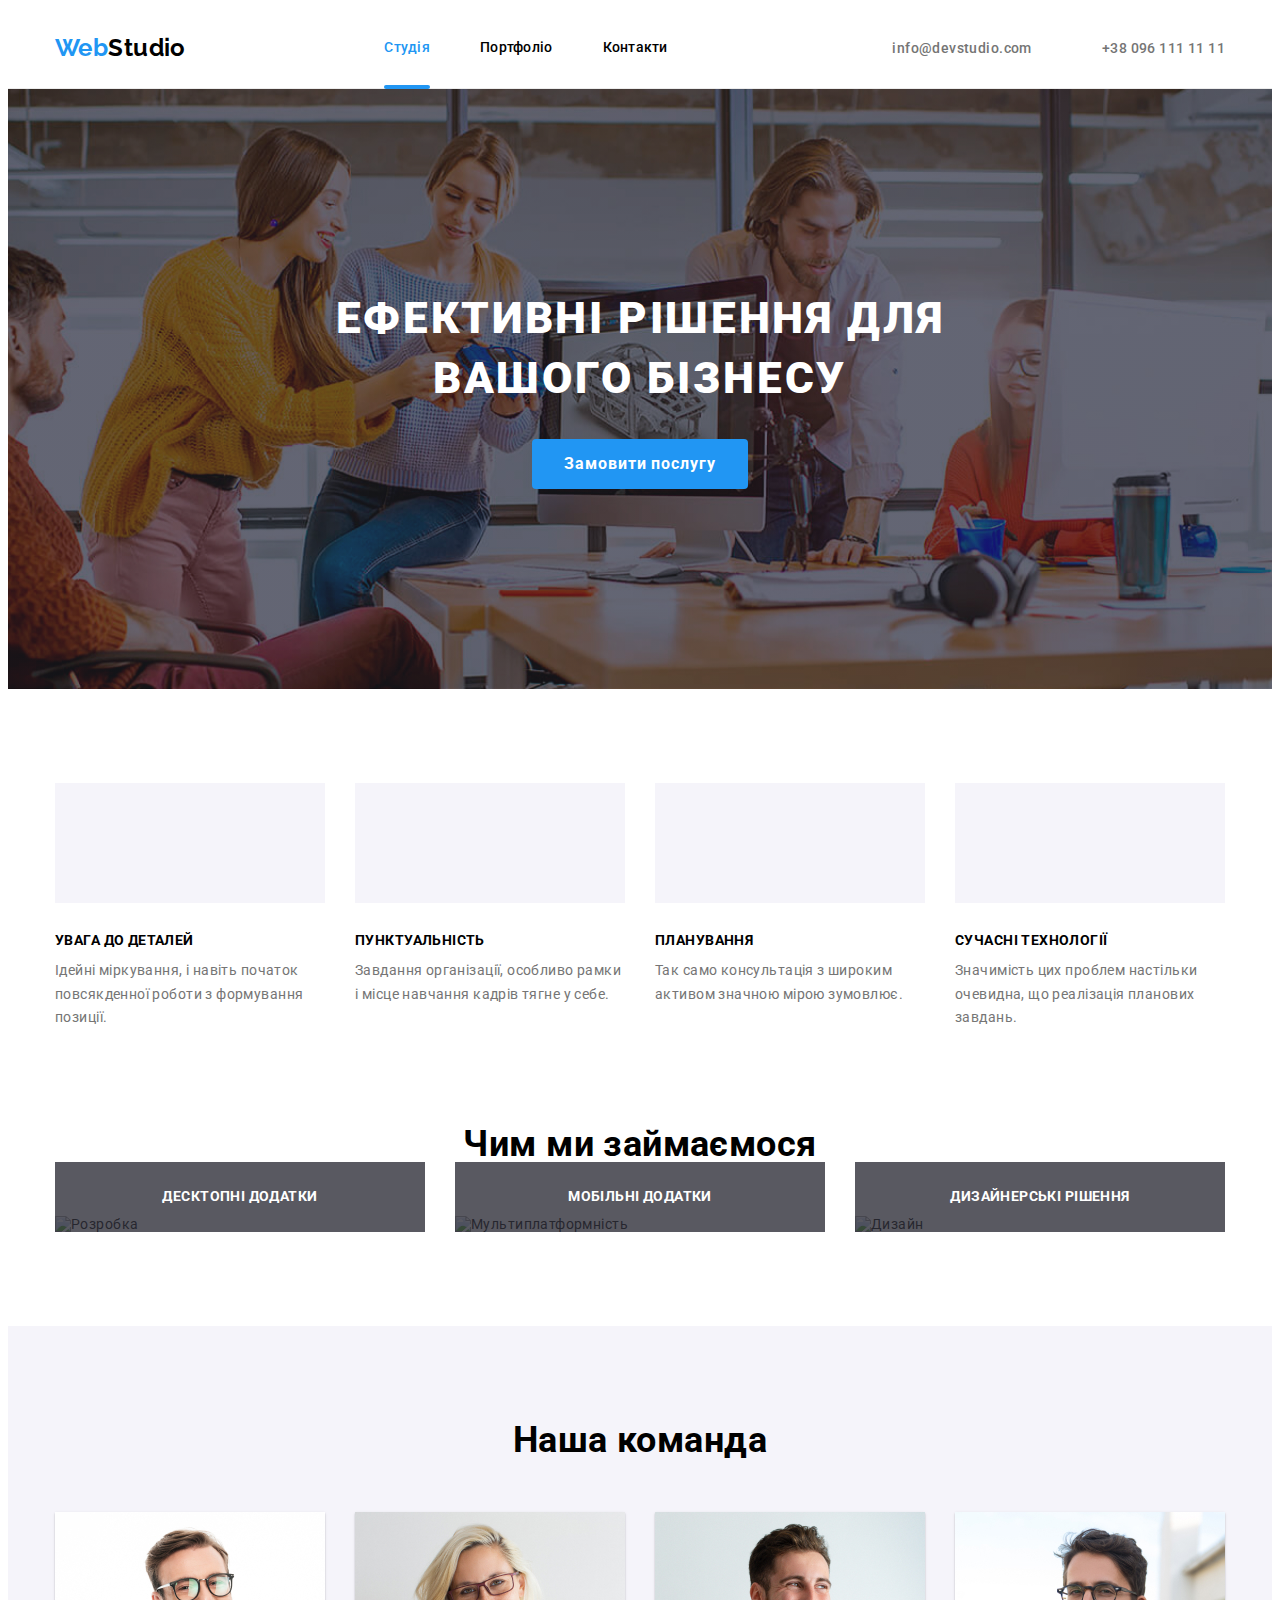
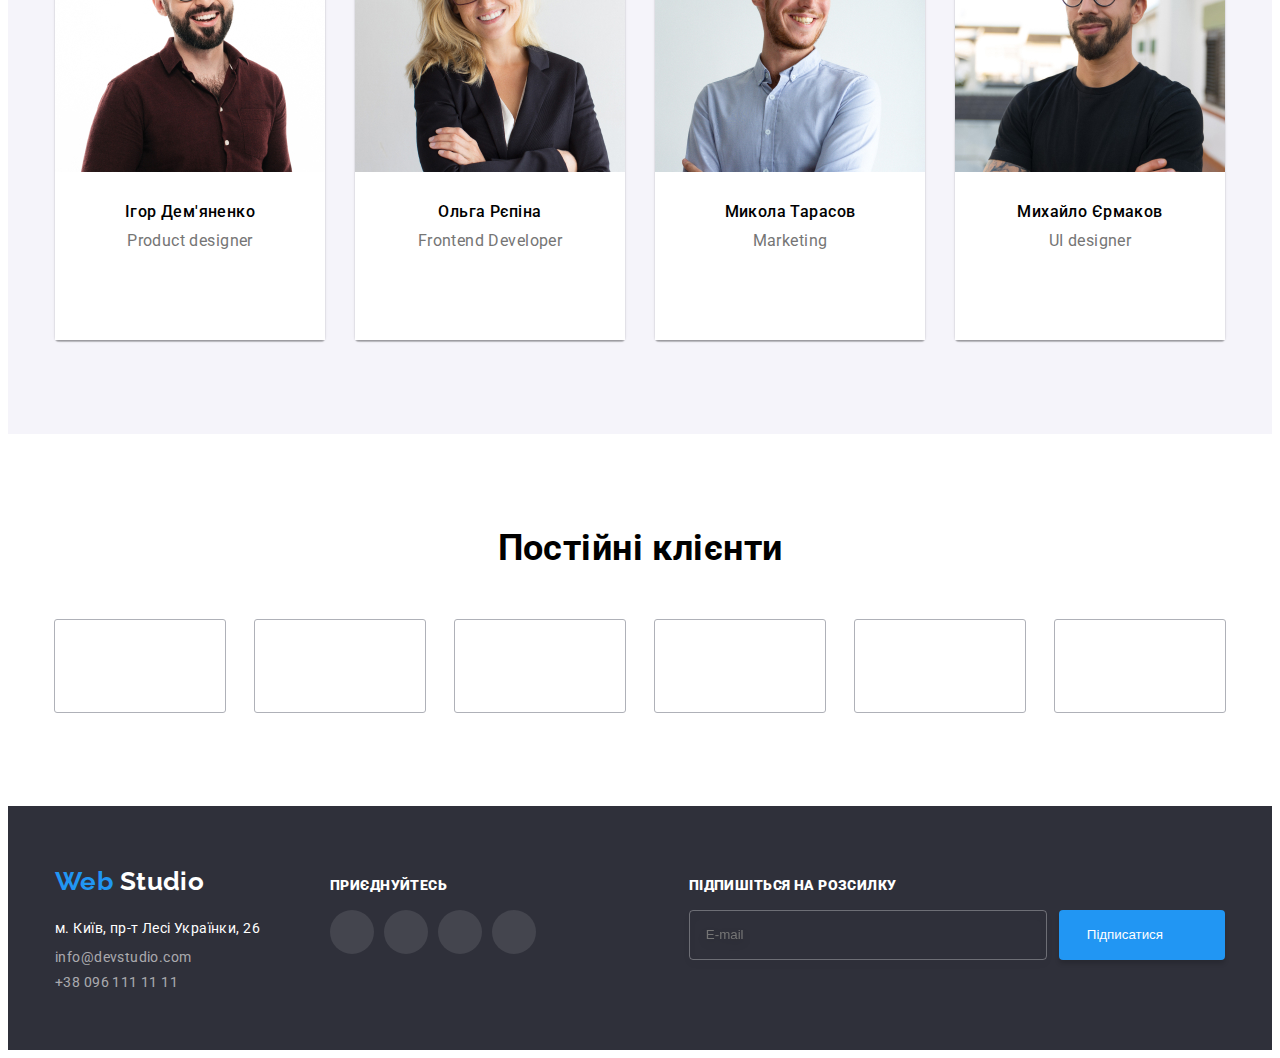
==== commit 4cdddd03: "fix photos" ====
--- a/index.html
+++ b/index.html
@@ -166,7 +166,7 @@
 								<!-- Desktop screen -->
 								<source media="(min-width: 1200px)" srcset="./images/team/img_lg-@1x.jpg 1x, ./images/team/img_lg-@1x.jpg 2x" type="image/jpg" />
 								<!-- Tablet screen -->
-								<source media="(min-width: 768px)" srcset="./images/team/img_m-@1x.jpg 1x, ./images/team/img_m-@1x.jpg 2x" type="image/jpg" />
+								<source media="(min-width: 768px)" srcset="./images/team/img_md-@1x.jpg 1x, ./images/team/img_md-@1x.jpg 2x" type="image/jpg" />
 								<!-- Mobile screen -->
 								<source media="(max-width: 767px)" srcset="./images/team/img_sm-@1x.jpg 1x, ./images/team/img_sm-@1x.jpg 2x" type="image/jpg" />
 								<img src="./images/team/img_sm-@1x.jpg" alt="Product designer" width="270" loading="lazy" />
@@ -211,7 +211,7 @@
 								<!-- Desktop screen -->
 								<source media="(min-width: 1200px)" srcset="./images/team/img_lg-@1x-1.jpg 1x, ./images/team/img_lg-@1x-1.jpg 2x" type="image/jpg" />
 								<!-- Tablet screen -->
-								<source media="(min-width: 768px)" srcset="./images/team/img_m-@1x-1.jpg 1x, ./images/team/img_m-@1x-1.jpg 2x" type="image/jpg" />
+								<source media="(min-width: 768px)" srcset="./images/team/img_md-@1x-1.jpg 1x, ./images/team/img_md-@1x-1.jpg 2x" type="image/jpg" />
 								<!-- Mobile screen -->
 								<source media="(max-width: 767px)" srcset="./images/team/img_sm-@1x-1.jpg 1x, ./images/team/img_sm-@1x-1.jpg 2x" type="image/jpg" />
 								<img src="./images/team/img_sm-@1x-1.jpg" alt="Frontend Developer" width="270" loading="lazy" />
@@ -256,7 +256,7 @@
 								<!-- Desktop screen -->
 								<source media="(min-width: 1200px)" srcset="./images/team/img_lg-@1x-2.jpg 1x, ./images/team/img_lg-@1x-2.jpg 2x" type="image/jpg" />
 								<!-- Tablet screen -->
-								<source media="(min-width: 768px)" srcset="./images/team/img_m-@1x-2.jpg 1x, ./images/team/img_m-@1x-2.jpg 2x" type="image/jpg" />
+								<source media="(min-width: 768px)" srcset="./images/team/img_md-@1x-2.jpg 1x, ./images/team/img_md-@1x-2.jpg 2x" type="image/jpg" />
 								<!-- Mobile screen -->
 								<source media="(max-width: 767px)" srcset="./images/team/img_sm-@1x-2.jpg 1x, ./images/team/img_sm-@1x-2.jpg 2x" type="image/jpg" />
 								<img src="./images/team/img_sm-@1x-2.jpg" alt="Marketing manager" width="270" loading="lazy" />
@@ -301,7 +301,7 @@
 								<!-- Desktop screen -->
 								<source media="(min-width: 1200px)" srcset="./images/team/img_lg-@1x-3.jpg 1x, ./images/team/img_lg-@1x-3.jpg 2x" type="image/jpg" />
 								<!-- Tablet screen -->
-								<source media="(min-width: 768px)" srcset="./images/team/img_m-@1x-3.jpg 1x, ./images/team/img_m-@1x-3.jpg 2x" type="image/jpg" />
+								<source media="(min-width: 768px)" srcset="./images/team/img_md-@1x-3.jpg 1x, ./images/team/img_md-@1x-3.jpg 2x" type="image/jpg" />
 								<!-- Mobile screen -->
 								<source media="(max-width: 767px)" srcset="./images/team/img_sm-@1x-3.jpg 1x, ./images/team/img_sm-@1x-3.jpg 2x" type="image/jpg" />
 								<img src="./images/team/img_sm-@1x-3.jpg" alt="UI designer" width="270" loading="lazy" />
--- a/css/main.min.css
+++ b/css/main.min.css
@@ -1 +1 @@
-*,*:before,*:after{-webkit-box-sizing:border-box;box-sizing:border-box}.list,.buttons-list,.social-container__list{list-style:none;margin:0;padding:0}h1,h2,h3,h4,h5,h6,p{margin:0;padding:0}:root{--main-background-color: #ffffff;--first-background-color: #2f303a;--second-background-color: #f5f4fa;--third-background-color: #2196f3;--inscription-bg: rgba(47, 48, 58, 0.8);--main-color: black;--first-color: #2196f3;--second-color: #757575;--third-color: rgba(255, 255, 255, 60%);--fourth-color: white;--border-color: #ececec;--second-border-color: #afb1b8;--fourth-background-color: rgba(255, 255, 255, 0.1);--color-hero: rgba(47, 48, 58, 0.4);--icons-color: #afb1b8;--portfolio-card: rgba(33, 150, 243, 0.9);--for-buttons: #212121;--input-border: rgba(33, 33, 33, 0.2);--form-button-hover: #188ce8}.visually-hidden{position:absolute;width:1px;height:1px;margin:-1px;border:0;padding:0;white-space:nowrap;-webkit-clip-path:inset(100%);clip-path:inset(100%);clip:rect(0 0 0 0);overflow:hidden}.container{width:100%;max-width:480px;padding:0 15px;margin:0 auto}@media screen and (min-width: 768px){.container{max-width:768px}}@media screen and (min-width: 1200px){.container{max-width:1200px}}body{font-family:"Roboto","Raleway",sans-serif;font-size:14px;letter-spacing:.03em}img{display:block;width:100%;height:auto}.section{padding-top:60px;padding-bottom:60px}@media screen and (min-width: 1200px){.section{padding:94px 0}}.header{border-bottom:1px solid var(--border-color)}@media screen and (max-width: 767.98px){.header{padding-left:0;padding-right:0}}@media screen and (min-width: 1200px){.header{padding:0 25px}}.header .logo,.nav-list__link,.mail,.tel,.contact,.link{text-decoration:none}.header .logo,.nav-list__link{color:var(--main-color);-webkit-transition-property:color;transition-property:color;-webkit-transition-duration:250ms;transition-duration:250ms;-webkit-transition-timing-function:cubic-bezier(0.4, 0, 0.2, 1);transition-timing-function:cubic-bezier(0.4, 0, 0.2, 1)}.header .mail,.tel{color:var(--second-color);font-weight:500;display:-webkit-box;display:-ms-flexbox;display:flex;-webkit-box-align:center;-ms-flex-align:center;align-items:center;-webkit-transition-property:color;transition-property:color;-webkit-transition-duration:250ms;transition-duration:250ms;-webkit-transition-timing-function:cubic-bezier(0.4, 0, 0.2, 1);transition-timing-function:cubic-bezier(0.4, 0, 0.2, 1)}.header .current{color:var(--first-color);position:relative}.header .current::after{position:absolute;content:"";bottom:-1px;left:0px;width:100%;height:4px;border-radius:4px;background-color:var(--first-color)}.contact:hover,.contact:focus{color:var(--first-color)}.nav-list__link:hover,.nav-list__link:focus{color:var(--first-color)}.nav-list__item{font-weight:500;line-height:1.14;letter-spacing:.02em;text-align:center}.nav-list{display:-webkit-box;display:-ms-flexbox;display:flex;gap:50px}.link{display:block;padding:32px 0}.contacts-list{-webkit-transition-property:color;transition-property:color;-webkit-transition-duration:250ms;transition-duration:250ms;-webkit-transition-timing-function:cubic-bezier(0.4, 0, 0.2, 1);transition-timing-function:cubic-bezier(0.4, 0, 0.2, 1)}@media screen and (max-width: 767.98px){.contacts-list{display:none}}@media screen and (min-width: 768px)and (max-width: 1199.98px){.contacts-list{display:-webkit-box;display:-ms-flexbox;display:flex;-webkit-box-orient:vertical;-webkit-box-direction:normal;-ms-flex-direction:column;flex-direction:column;gap:10px}}@media screen and (min-width: 1200px){.contacts-list{display:-webkit-box;display:-ms-flexbox;display:flex;gap:50px;margin-left:auto}}.header .container{display:-webkit-box;display:-ms-flexbox;display:flex;-webkit-box-align:center;-ms-flex-align:center;align-items:center}@media screen and (max-width: 767.98px){.header .container{max-width:760px}}@media screen and (max-width: 767.98px){.nav{display:none}}@media screen and (min-width: 768px)and (max-width: 1199.98px){.nav{display:-webkit-box;display:-ms-flexbox;display:flex;gap:50px;margin-right:auto}}@media screen and (min-width: 1200px){.nav{display:-webkit-box;display:-ms-flexbox;display:flex;-webkit-box-align:center;-ms-flex-align:center;align-items:center;gap:93px}}.mail-icon,.tel-icon{margin-right:10px;fill:currentColor}.header .logo{display:-webkit-box;display:-ms-flexbox;display:flex;-ms-flex-wrap:nowrap;flex-wrap:nowrap;-webkit-box-pack:start;-ms-flex-pack:start;justify-content:flex-start;margin-right:auto;padding:16px 0;font-family:Raleway;font-size:24px;font-weight:700;line-height:1.16;text-align:left}.menu-toggle{width:40px;height:40px;margin-left:auto;display:-webkit-box;display:-ms-flexbox;display:flex;-webkit-box-align:center;-ms-flex-align:center;align-items:center;-webkit-box-pack:center;-ms-flex-pack:center;justify-content:center;padding:0;background-color:rgba(0,0,0,0);border:none;cursor:pointer}@media screen and (min-width: 767px){.menu-toggle{display:none}}.menu-toggle.js-close-menu{position:absolute;top:8px;right:8px;cursor:pointer}.menu-toggle.js-close-menu:hover{fill:var(--first-color)}.menu-container{display:-webkit-box;display:-ms-flexbox;display:flex;-webkit-box-orient:vertical;-webkit-box-direction:normal;-ms-flex-direction:column;flex-direction:column;position:fixed;top:0;left:0;width:100%;height:100%;padding:48px 40px;background-color:var(--main-background-color);-webkit-transform:translateX(100%);transform:translateX(100%);-webkit-transition-property:-webkit-transform;transition-property:-webkit-transform;transition-property:transform;transition-property:transform, -webkit-transform;-webkit-transition-duration:250ms;transition-duration:250ms;-webkit-transition-timing-function:cubic-bezier(0.4, 0, 0.2, 1);transition-timing-function:cubic-bezier(0.4, 0, 0.2, 1)}.menu-container.is-open{-webkit-transform:translateX(0);transform:translateX(0);-webkit-transition-property:-webkit-transform;transition-property:-webkit-transform;transition-property:transform;transition-property:transform, -webkit-transform;-webkit-transition-duration:250ms;transition-duration:250ms;-webkit-transition-timing-function:cubic-bezier(0.4, 0, 0.2, 1);transition-timing-function:cubic-bezier(0.4, 0, 0.2, 1)}.mobile-menu__nav{margin-bottom:auto}.mobile-menu__network:not(:last-child){padding-right:10px;margin-right:10px;border-right:1px solid rgba(33,33,33,.2)}.mobile-menu__link{color:var(--main-color);font-size:40px;font-weight:500;line-height:1.17;text-align:left;padding:15px 0}.mobile-menu__nav .current{color:var(--first-color)}.mobile-menu__mail{color:var(--first-color);font-size:34px;font-weight:500;line-height:40px;letter-spacing:.02em;text-align:left}@media screen and (max-width: 360px){.mobile-menu__mail{font-size:24px}}.mobile-menu__tel{display:inline-block;color:var(--second-color);font-size:24px;font-weight:500;line-height:1.16;letter-spacing:.02em;text-align:left;margin-top:32px}.mobile-menu__social{color:var(--first-color);font-size:18px;font-weight:500;line-height:1.22;letter-spacing:.02em;text-align:left;padding:0}.mobile-menu__contact{margin-bottom:64px}.mobile-menu__net{display:-webkit-box;display:-ms-flexbox;display:flex;-ms-flex-wrap:wrap;flex-wrap:wrap;row-gap:15px}.logo{font-family:"Raleway";font-size:26px;font-weight:700;line-height:1.19;text-align:left}.logo .logo__blue{color:var(--first-color)}.logo:visited{color:var(--main-color)}.main .buttons-list .button{font-size:16px;font-weight:500;line-height:1.625;letter-spacing:.02em;border:none;border-radius:4px;text-align:center;font-family:inherit;padding:6px 22px;color:var(--for-buttons);background-color:var(--second-background-color);cursor:pointer;-webkit-transition-property:color,background-color,-webkit-box-shadow;transition-property:color,background-color,-webkit-box-shadow;transition-property:color,background-color,box-shadow;transition-property:color,background-color,box-shadow,-webkit-box-shadow;-webkit-transition-duration:250ms;transition-duration:250ms;-webkit-transition-timing-function:cubic-bezier(0.4, 0, 0.2, 1);transition-timing-function:cubic-bezier(0.4, 0, 0.2, 1)}.main .buttons-list .button:hover,.main .buttons-list .button:focus{color:var(--fourth-color);background-color:var(--third-background-color);-webkit-box-shadow:0px 3px 1px rgba(0,0,0,.1),0px 1px 2px rgba(0,0,0,.08),0px 2px 2px rgba(0,0,0,.12);box-shadow:0px 3px 1px rgba(0,0,0,.1),0px 1px 2px rgba(0,0,0,.08),0px 2px 2px rgba(0,0,0,.12)}.main .buttons-list{display:-webkit-box;display:-ms-flexbox;display:flex;gap:8px;row-gap:15px}@media screen and (max-width: 767.98px){.main .buttons-list{-ms-flex-wrap:wrap;flex-wrap:wrap;margin-bottom:40px}}@media screen and (min-width: 768px)and (max-width: 1199.98px){.main .buttons-list{-webkit-box-pack:center;-ms-flex-pack:center;justify-content:center;margin-bottom:30px}}@media screen and (min-width: 1200px){.main .buttons-list{margin-bottom:50px;-webkit-box-pack:center;-ms-flex-pack:center;justify-content:center}}.portfolio-list{display:-webkit-box;display:-ms-flexbox;display:flex;-ms-flex-wrap:wrap;flex-wrap:wrap;gap:30px}.portfolio-list__card{padding:20px 24px;border-left:1px solid var(--border-color);border-right:1px solid var(--border-color);border-bottom:1px solid var(--border-color)}@media screen and (min-width: 767.98px)and (max-width: 1199.98px){.portfolio-list__card{-webkit-box-flex:1;-ms-flex-positive:1;flex-grow:1}}.portfolio-list__card__title{font-size:18px;font-weight:700;line-height:2;letter-spacing:.06em;color:var(--main-color);margin-bottom:4px}.portfolio-list__card__text{font-size:16px;line-height:1.875;color:var(--second-color);margin:0}.portfolio-list__project-card{display:block;-webkit-transition-property:-webkit-box-shadow;transition-property:-webkit-box-shadow;transition-property:box-shadow;transition-property:box-shadow, -webkit-box-shadow;-webkit-transition-duration:250ms;transition-duration:250ms;-webkit-transition-timing-function:cubic-bezier(0.4, 0, 0.2, 1);transition-timing-function:cubic-bezier(0.4, 0, 0.2, 1)}.portfolio-list__project-card:hover,.portfolio-list__project-card:focus{-webkit-box-shadow:0px 1px 1px rgba(0,0,0,.12),0px 4px 4px rgba(0,0,0,.06),1px 4px 6px rgba(0,0,0,.16);box-shadow:0px 1px 1px rgba(0,0,0,.12),0px 4px 4px rgba(0,0,0,.06),1px 4px 6px rgba(0,0,0,.16)}.portfolio-list__project-card:hover .floating-text,.portfolio-list__project-card:focus .floating-text{-webkit-transform:translateY(0);transform:translateY(0)}@media screen and (min-width: 768px)and (max-width: 1199px){.portfolio-list__project-card{display:-webkit-box;display:-ms-flexbox;display:flex;-webkit-box-orient:vertical;-webkit-box-direction:normal;-ms-flex-direction:column;flex-direction:column;height:100%}}.card-description{position:relative;overflow:hidden}.floating-text{position:absolute;top:0;left:0;-webkit-transform:translateY(101%);transform:translateY(101%);padding:63px 24px;width:100%;height:100%;background-color:var(--portfolio-card);font-family:inherit;font-size:18px;line-height:1.55;text-align:left;color:var(--fourth-color);-webkit-transition-property:-webkit-transform;transition-property:-webkit-transform;transition-property:transform;transition-property:transform, -webkit-transform;-webkit-transition-duration:250ms;transition-duration:250ms;-webkit-transition-timing-function:cubic-bezier(0.4, 0, 0.2, 1);transition-timing-function:cubic-bezier(0.4, 0, 0.2, 1)}@media screen and (max-width: 767.98px){.portfolio-list__item{width:450px}}@media screen and (min-width: 768px)and (max-width: 1199.98px){.portfolio-list__item{width:354px}}@media screen and (min-width: 1200px){.portfolio-list__item{-webkit-box-pack:center;-ms-flex-pack:center;justify-content:center;width:370px}}.hero{background-color:var(--first-background-color);text-align:center;background-size:cover;background-repeat:no-repeat;background-position:center;background-image:-webkit-gradient(linear, left top, left bottom, from(var(--color-hero)), to(var(--color-hero))),url("../images/hero/hero_sm-@1x.jpg");background-image:linear-gradient(var(--color-hero), var(--color-hero)),url("../images/hero/hero_sm-@1x.jpg");max-width:480px;height:400px;padding:118px 0;margin-left:auto;margin-right:auto}@media(min-device-pixel-ratio: 2),(-webkit-min-device-pixel-ratio: 2),(min-resolution: 192dpi),(min-resolution: 2dppx){.hero{background-image:-webkit-gradient(linear, left top, left bottom, from(var(--color-hero)), to(var(--color-hero))),url("../images/hero/hero_sm-@2x.jpg");background-image:linear-gradient(var(--color-hero), var(--color-hero)),url("../images/hero/hero_sm-@2x.jpg")}}@media screen and (min-width: 480px){.hero{background-image:-webkit-gradient(linear, left top, left bottom, from(var(--color-hero)), to(var(--color-hero))),url("../images/hero/hero_m-@1x.jpg");background-image:linear-gradient(var(--color-hero), var(--color-hero)),url("../images/hero/hero_m-@1x.jpg");max-width:768px}}@media screen and (min-width: 480px)and (min-device-pixel-ratio: 2),screen and (min-width: 480px)and (-webkit-min-device-pixel-ratio: 2),screen and (min-width: 480px)and (min-resolution: 192dpi),screen and (min-width: 480px)and (min-resolution: 2dppx){.hero{background-image:-webkit-gradient(linear, left top, left bottom, from(var(--color-hero)), to(var(--color-hero))),url("../images/hero/hero_m-@2x.jpg");background-image:linear-gradient(var(--color-hero), var(--color-hero)),url("../images/hero/hero_m-@2x.jpg")}}@media screen and (min-width: 769px){.hero{background-image:-webkit-gradient(linear, left top, left bottom, from(var(--color-hero)), to(var(--color-hero))),url("../images/hero/hero_lg-@1x.jpg");background-image:linear-gradient(var(--color-hero), var(--color-hero)),url("../images/hero/hero_lg-@1x.jpg")}}@media screen and (min-width: 769px)and (min-device-pixel-ratio: 2),screen and (min-width: 769px)and (-webkit-min-device-pixel-ratio: 2),screen and (min-width: 769px)and (min-resolution: 192dpi),screen and (min-width: 769px)and (min-resolution: 2dppx){.hero{background-image:-webkit-gradient(linear, left top, left bottom, from(var(--color-hero)), to(var(--color-hero))),url("../images/hero/hero_lg-@2x.jpg");background-image:linear-gradient(var(--color-hero), var(--color-hero)),url("../images/hero/hero_lg-@2x.jpg")}}@media screen and (min-width: 1200px){.hero{max-width:1600px;height:600px;padding:200px 0}}.hero__title{margin-bottom:30px;margin-left:auto;margin-right:auto;text-align:center;max-width:360px;font-size:26px;font-weight:900;line-height:1.61;letter-spacing:.06em;color:var(--fourth-color);text-transform:uppercase}@media screen and (min-width: 1200px){.hero__title{font-size:44px;line-height:1.36;max-width:696px}}.hero__button{padding:10px 32px;color:var(--fourth-color);background-color:var(--third-background-color);font-family:inherit;font-size:16px;font-weight:700;line-height:1.875;letter-spacing:.06em;border:none;border-radius:4px;cursor:pointer}.modal{position:absolute;top:50%;left:50%;-webkit-transform:translate(-50%, -50%);transform:translate(-50%, -50%);padding:40px;width:528px;height:581px;background-color:var(--main-background-color);border-radius:4px;-webkit-box-shadow:0px 1px 3px rgba(0,0,0,.12),0px 1px 1px rgba(0,0,0,.14),0px 2px 1px rgba(0,0,0,.2);box-shadow:0px 1px 3px rgba(0,0,0,.12),0px 1px 1px rgba(0,0,0,.14),0px 2px 1px rgba(0,0,0,.2)}@media screen and (max-width: 449.98px){.modal{width:300px;height:auto}}@media screen and (min-width: 450px)and (max-width: 1199.98px){.modal{width:450px;height:auto}}.backdrop.is-hidden{visibility:hidden;opacity:0;pointer-events:none}.backdrop{position:fixed;top:0;left:0;width:100%;height:100%;background-color:var(--inscription-bg);opacity:1;visibility:visible;-webkit-transition-property:opacity,visibility;transition-property:opacity,visibility;-webkit-transition-duration:250ms;transition-duration:250ms;-webkit-transition-timing-function:cubic-bezier(0.4, 0, 0.2, 1);transition-timing-function:cubic-bezier(0.4, 0, 0.2, 1)}.close.button{position:absolute;top:8px;right:8px;width:30px;height:30px;border-radius:50%;border:1px solid rgba(0,0,0,.1);-webkit-box-shadow:0px 1px 3px rgba(0,0,0,.12),0px 1px 1px rgba(0,0,0,.14),0px 2px 1px rgba(0,0,0,.2);box-shadow:0px 1px 3px rgba(0,0,0,.12),0px 1px 1px rgba(0,0,0,.14),0px 2px 1px rgba(0,0,0,.2);display:-webkit-box;display:-ms-flexbox;display:flex;-webkit-box-pack:center;-ms-flex-pack:center;justify-content:center;-webkit-box-align:center;-ms-flex-align:center;align-items:center;-webkit-transition-property:fill,border;transition-property:fill,border;-webkit-transition-duration:250ms;transition-duration:250ms;-webkit-transition-timing-function:cubic-bezier(0.4, 0, 0.2, 1);transition-timing-function:cubic-bezier(0.4, 0, 0.2, 1)}.close.button:hover,.close.button:focus{fill:var(--first-color);border:1px solid var(--first-color);cursor:pointer}@media screen and (min-width: 1200px){.benefits{padding-bottom:0}}.benefits__wrap__title{margin-bottom:10px;font-size:inherit;font-weight:700;line-height:1.14}.benefits__wrap__text{line-height:1.71;color:var(--second-color)}.benefits__icon{display:-webkit-box;display:-ms-flexbox;display:flex;-webkit-box-align:center;-ms-flex-align:center;align-items:center;-webkit-box-pack:center;-ms-flex-pack:center;justify-content:center;height:120px;background-color:var(--second-background-color);margin-bottom:30px}@media screen and (max-width: 767.98px){.benefits__wrap__title{text-align:center}.benefits__item:not(:last-child){margin-bottom:30px}}@media screen and (min-width: 768px){.benefits__wrap{display:-webkit-box;display:-ms-flexbox;display:flex;-webkit-box-orient:vertical;-webkit-box-direction:normal;-ms-flex-direction:column;flex-direction:column;width:354px;text-align:left}.benefits__list{display:-webkit-box;display:-ms-flexbox;display:flex;-ms-flex-wrap:wrap;flex-wrap:wrap;gap:30px}}@media screen and (min-width: 1200px){.benefits__list .item+.item{margin-left:30px}.benefits__wrap{width:270px}}.work{display:none}@media screen and (min-width: 1200px){.work{display:block}}.work__list{display:-webkit-box;display:-ms-flexbox;display:flex;-ms-flex-wrap:wrap;flex-wrap:wrap;gap:30px}.work__title{text-align:center;margin-bottom:50px;padding-top:0}.work__item{position:relative}.work__inscription{position:absolute;left:0px;bottom:0px;width:100%;height:70px;display:-webkit-box;display:-ms-flexbox;display:flex;-webkit-box-align:center;-ms-flex-align:center;align-items:center;-webkit-box-pack:center;-ms-flex-pack:center;justify-content:center;background-color:var(--inscription-bg);font-weight:700;line-height:1.14;color:var(--fourth-color);text-transform:uppercase}.work .description{font-size:36px;font-weight:700;line-height:1.16}.team{background-color:var(--second-background-color)}.team__list{display:-webkit-box;display:-ms-flexbox;display:flex;-ms-flex-wrap:wrap;flex-wrap:wrap;-webkit-box-pack:center;-ms-flex-pack:center;justify-content:center;gap:30px}@media screen and (min-width: 768px){.team__list{-webkit-box-pack:start;-ms-flex-pack:start;justify-content:flex-start}}.team__item{-webkit-box-shadow:0px 1px 3px rgba(0,0,0,.12),0px 1px 1px rgba(0,0,0,.14),0px 2px 1px rgba(0,0,0,.2);box-shadow:0px 1px 3px rgba(0,0,0,.12),0px 1px 1px rgba(0,0,0,.14),0px 2px 1px rgba(0,0,0,.2);border-radius:0px 0px 4px 4px}@media screen and (max-width: 767.98px){.team__item{width:450px}}@media screen and (min-width: 768px){.team__item{width:354px}}@media screen and (min-width: 1200px){.team__item{width:270px}}.team__title{text-align:center;margin-bottom:50px}.team__name{font-size:16px;font-weight:500;line-height:1.187;text-align:center;margin-bottom:10px}.team__role{font-size:16px;line-height:1.187;color:var(--second-color);text-align:center}.team .person-card{padding:30px 32px;background-color:var(--fourth-color)}.description{font-weight:700;text-align:center}@media screen and (max-width: 1199.98px){.description{font-size:28px;line-height:1.18}}@media screen and (min-width: 1200px){.description{font-size:36px;line-height:1.16}}.social-list{display:-webkit-box;display:-ms-flexbox;display:flex;gap:10px;-webkit-box-pack:center;-ms-flex-pack:center;justify-content:center;padding-top:16px}.social-list__link{color:var(--icons-color);border-radius:50%;width:44px;height:44px;display:-webkit-box;display:-ms-flexbox;display:flex;-webkit-box-align:center;-ms-flex-align:center;align-items:center;-webkit-box-pack:center;-ms-flex-pack:center;justify-content:center;-webkit-transition-property:color,background-color;transition-property:color,background-color;-webkit-transition-duration:250ms;transition-duration:250ms;-webkit-transition-timing-function:cubic-bezier(0.4, 0, 0.2, 1);transition-timing-function:cubic-bezier(0.4, 0, 0.2, 1)}.social-list__link:hover,.social-list__link:focus{background-color:var(--third-background-color);color:var(--fourth-color)}.social-list__icon{fill:currentColor}.clients__title{text-align:center;margin-bottom:30px;padding-top:0}@media screen and (min-width: 1200px){.clients__title{margin-bottom:50px}}.clients__list{display:-webkit-box;display:-ms-flexbox;display:flex;gap:30px;-ms-flex-wrap:wrap;flex-wrap:wrap;-webkit-box-pack:center;-ms-flex-pack:center;justify-content:center}.clients__link{color:var(--icons-color);border-radius:2px;width:210px;height:92px;display:-webkit-box;display:-ms-flexbox;display:flex;-webkit-box-align:center;-ms-flex-align:center;align-items:center;-webkit-box-pack:center;-ms-flex-pack:center;justify-content:center;outline:1px solid var(--second-border-color);-webkit-transition-property:color,outline-color;transition-property:color,outline-color;-webkit-transition-duration:250ms;transition-duration:250ms;-webkit-transition-timing-function:cubic-bezier(0.4, 0, 0.2, 1);transition-timing-function:cubic-bezier(0.4, 0, 0.2, 1)}.clients__link:hover,.clients__link:focus{color:var(--first-color);outline-color:var(--first-color)}@media screen and (min-width: 767px){.clients__link{width:226px}}@media screen and (min-width: 1200px){.clients__link{width:170px}}.clients__icon{fill:currentColor}.footer{background-color:var(--first-background-color);padding:60px 0}@media screen and (min-width: 1200px){.footer .container{display:-webkit-box;display:-ms-flexbox;display:flex;-webkit-box-align:baseline;-ms-flex-align:baseline;align-items:baseline}}@media screen and (max-width: 1200px){.location{text-align:center}}@media screen and (min-width: 1200px){.location{display:-webkit-box;display:-ms-flexbox;display:flex;-webkit-box-orient:vertical;-webkit-box-direction:normal;-ms-flex-direction:column;flex-direction:column;margin-right:70px}}@media screen and (min-width: 768px){.footer-wrap{display:-webkit-box;display:-ms-flexbox;display:flex;-webkit-box-align:baseline;-ms-flex-align:baseline;align-items:baseline}}@media screen and (min-width: 768px)and (min-width: 768px)and (max-width: 1199px){.footer-wrap{-ms-flex-pack:distribute;justify-content:space-around}}.footer .logo,.mail,.tel,.address__item__coor,.portfolio-list__project-card{text-decoration:none}.location .logo{color:var(--fourth-color);margin-bottom:20px}@media screen and (max-width: 1199px){.location .logo{display:inline-block}}.location .logo:visited{color:var(--fourth-color)}.address__item__coor{color:var(--fourth-color);-webkit-transition-property:color;transition-property:color;-webkit-transition-duration:250ms;transition-duration:250ms;-webkit-transition-timing-function:cubic-bezier(0.4, 0, 0.2, 1);transition-timing-function:cubic-bezier(0.4, 0, 0.2, 1)}.address__item__coor:hover,.address__item__coor:focus{color:var(--first-color)}.address__item__mail,.address__item__tel{color:var(--third-color);-webkit-transition-property:color;transition-property:color;-webkit-transition-duration:250ms;transition-duration:250ms;-webkit-transition-timing-function:cubic-bezier(0.4, 0, 0.2, 1);transition-timing-function:cubic-bezier(0.4, 0, 0.2, 1)}.address__item__mail:hover,.address__item__mail:focus,.address__item__tel:hover,.address__item__tel:focus{color:var(--first-color)}.address__item__coor,address__item__mail,address__item__tel{font-size:14px;line-height:1.71;letter-spacing:.03em}.address__item+.address__item{margin-top:9px}.address{font-style:normal}@media screen and (max-width: 767px){.social-container{margin-top:60px}}@media screen and (max-width: 1199px){.social-container{text-align:center}}.social-container__title,.join-us__title{color:var(--fourth-color);text-transform:uppercase;margin-bottom:16px;font-style:normal;font-weight:700;line-height:1.14;font-size:14px}@media screen and (max-width: 1199px){.social-container__title,.join-us__title{text-align:center}}.social-container__list{display:-webkit-box;display:-ms-flexbox;display:flex;-webkit-box-pack:center;-ms-flex-pack:center;justify-content:center;gap:10px}.social-container__link{color:var(--fourth-color);background-color:var(--fourth-background-color);border-radius:50%;width:44px;height:44px;display:-webkit-box;display:-ms-flexbox;display:flex;-webkit-box-align:center;-ms-flex-align:center;align-items:center;-webkit-box-pack:center;-ms-flex-pack:center;justify-content:center;-webkit-transition-property:color,background-color;transition-property:color,background-color;-webkit-transition-duration:250ms;transition-duration:250ms;-webkit-transition-timing-function:cubic-bezier(0.4, 0, 0.2, 1);transition-timing-function:cubic-bezier(0.4, 0, 0.2, 1)}.social-container__link:hover,.social-container__link:focus{background-color:var(--third-background-color);color:var(--fourth-color)}.social-container__icon{fill:currentColor}@media screen and (max-width: 1200px){.footer-form{text-align:center}}@media screen and (min-width: 1200px){.footer-form{display:-webkit-box;display:-ms-flexbox;display:flex}}@media screen and (max-width: 1199px){.join-us{margin-top:60px}}@media screen and (min-width: 1200px){.join-us{margin-left:auto}}.email{height:50px;max-width:450px;width:100%;padding-left:16px;border:1px solid rgba(255,255,255,.3);-webkit-filter:drop-shadow(0px 4px 4px rgba(0, 0, 0, 0.15));filter:drop-shadow(0px 4px 4px rgba(0, 0, 0, 0.15));border-radius:4px;margin-right:12px;background-color:rgba(0,0,0,0);outline:rgba(0,0,0,0);color:var(--main-background-color)}@media screen and (min-width: 1199.98px){.email{width:358px}}.subscribe{display:-webkit-box;display:-ms-flexbox;display:flex;-webkit-box-align:center;-ms-flex-align:center;align-items:center;-webkit-box-pack:center;-ms-flex-pack:center;justify-content:center;gap:10px;color:var(--main-background-color);background-color:var(--first-color);-webkit-box-shadow:0px 4px 4px rgba(0,0,0,.15);box-shadow:0px 4px 4px rgba(0,0,0,.15);border-radius:4px;border:none;padding:10px 28px;text-align:center;cursor:pointer;-webkit-transition-property:background-color;transition-property:background-color;-webkit-transition-duration:250ms;transition-duration:250ms;-webkit-transition-timing-function:cubic-bezier(0.4, 0, 0.2, 1);transition-timing-function:cubic-bezier(0.4, 0, 0.2, 1)}@media screen and (max-width: 1199px){.subscribe{margin:0 auto;margin-top:20px}}.subscribe:hover,.subscribe:focus{background-color:var(--form-button-hover)}.subscribe-icon{fill:currentColor}.join-us_title{text-align:left}.legend{margin-bottom:12px;font-size:20px;font-weight:700;line-height:1.15;text-align:center}@media screen and (max-width: 1199.98px){.legend{line-height:1.5}}.human{position:relative;display:-webkit-box;display:-ms-flexbox;display:flex;-webkit-box-orient:vertical;-webkit-box-direction:normal;-ms-flex-direction:column;flex-direction:column;color:var(--second-color);font-size:12px;line-height:1.17;letter-spacing:.01em;text-align:left}.human:nth-child(-n+4){margin-bottom:10px}.person-input{margin-top:4px;padding-left:36px;width:100%;height:40px;border:1px solid var(--input-border);border-radius:4px;outline:none;-webkit-transition-property:border;transition-property:border;-webkit-transition-duration:250ms;transition-duration:250ms;-webkit-transition-timing-function:cubic-bezier(0.4, 0, 0.2, 1);transition-timing-function:cubic-bezier(0.4, 0, 0.2, 1)}.person-input:hover,.person-input:focus{border:1px solid var(--first-color)}.person-input:hover+.form-icon,.person-input:focus+.form-icon{fill:var(--first-color)}.person-input:required{border-color:var(--first-color)}.agreement-checkbox:required{border-color:var(--first-color)}.form-icon{position:absolute;top:50%;left:12px;-webkit-transition-property:fill;transition-property:fill;-webkit-transition-duration:250ms;transition-duration:250ms;-webkit-transition-timing-function:cubic-bezier(0.4, 0, 0.2, 1);transition-timing-function:cubic-bezier(0.4, 0, 0.2, 1)}.human .feedback{resize:none;height:120px;width:100%;padding:12px 16px;margin-top:4px;border:1px solid var(--input-border);border-radius:4px;outline:none;-webkit-transition-property:border;transition-property:border;-webkit-transition-duration:250ms;transition-duration:250ms;-webkit-transition-timing-function:cubic-bezier(0.4, 0, 0.2, 1);transition-timing-function:cubic-bezier(0.4, 0, 0.2, 1)}.human .feedback:hover,.human .feedback:focus{border:1px solid var(--first-color)}.form-agreement{display:-webkit-box;display:-ms-flexbox;display:flex;-webkit-box-align:center;-ms-flex-align:center;align-items:center;gap:10px;margin-top:20px;margin-bottom:30px}@media screen and (max-width: 1199.98px){.form-agreement{font-size:12px;line-height:1.16}}@media screen and (min-width: 1200px){.form-agreement{-webkit-box-pack:center;-ms-flex-pack:center;justify-content:center}}.agreement-icon-uncheck{fill:var(--for-buttons);-webkit-transition:opacity;transition:opacity;-webkit-transition-duration:250ms;transition-duration:250ms;-webkit-transition-timing-function:cubic-bezier(0.4, 0, 0.2, 1);transition-timing-function:cubic-bezier(0.4, 0, 0.2, 1)}.agreement-checkbox:checked+.agreement-icon .agreement-icon-uncheck{opacity:0}.agreement-icon-check{opacity:0;fill:var(--first-color);-webkit-transition:opacity;transition:opacity;-webkit-transition-duration:250ms;transition-duration:250ms;-webkit-transition-timing-function:cubic-bezier(0.4, 0, 0.2, 1);transition-timing-function:cubic-bezier(0.4, 0, 0.2, 1)}@media screen and (max-width: 767px){.agreement-icon-check{-webkit-box-flex:1;-ms-flex-positive:1;flex-grow:1}}.agreement-checkbox:checked+.agreement-icon .agreement-icon-check{opacity:1}.agreement-link{color:var(--first-color);line-height:1.71;text-align:left}.form-submit{display:block;padding:10px 52px;text-align:center;margin-left:auto;margin-right:auto;font-family:inherit;font-size:16px;font-weight:700;line-height:1.86;letter-spacing:.06em;color:var(--main-background-color);background-color:var(--first-color);-webkit-box-shadow:0px 4px 4px rgba(0,0,0,.15);box-shadow:0px 4px 4px rgba(0,0,0,.15);border-radius:4px;border:none;cursor:pointer;-webkit-transition-property:background-color;transition-property:background-color;-webkit-transition-duration:250ms;transition-duration:250ms;-webkit-transition-timing-function:cubic-bezier(0.4, 0, 0.2, 1);transition-timing-function:cubic-bezier(0.4, 0, 0.2, 1)}.form-submit:hover,.form-submit:focus{background-color:var(--form-button-hover)}/*# sourceMappingURL=main.min.css.map */+*,*:before,*:after{-webkit-box-sizing:border-box;box-sizing:border-box}.list,.buttons-list,.social-container__list{list-style:none;margin:0;padding:0}h1,h2,h3,h4,h5,h6,p{margin:0;padding:0}:root{--main-background-color: #ffffff;--first-background-color: #2f303a;--second-background-color: #f5f4fa;--third-background-color: #2196f3;--inscription-bg: rgba(47, 48, 58, 0.8);--main-color: black;--first-color: #2196f3;--second-color: #757575;--third-color: rgba(255, 255, 255, 60%);--fourth-color: white;--border-color: #ececec;--second-border-color: #afb1b8;--fourth-background-color: rgba(255, 255, 255, 0.1);--color-hero: rgba(47, 48, 58, 0.4);--icons-color: #afb1b8;--portfolio-card: rgba(33, 150, 243, 0.9);--for-buttons: #212121;--input-border: rgba(33, 33, 33, 0.2);--form-button-hover: #188ce8}.visually-hidden{position:absolute;width:1px;height:1px;margin:-1px;border:0;padding:0;white-space:nowrap;-webkit-clip-path:inset(100%);clip-path:inset(100%);clip:rect(0 0 0 0);overflow:hidden}.container{width:100%;max-width:480px;padding:0 15px;margin:0 auto}@media screen and (min-width: 768px){.container{max-width:768px}}@media screen and (min-width: 1200px){.container{max-width:1200px}}body{font-family:"Roboto","Raleway",sans-serif;font-size:14px;letter-spacing:.03em}img{display:block;max-width:100%;height:auto}.section{padding-top:60px;padding-bottom:60px}@media screen and (min-width: 1200px){.section{padding:94px 0}}.header{border-bottom:1px solid var(--border-color)}@media screen and (max-width: 767.98px){.header{padding-left:0;padding-right:0}}@media screen and (min-width: 1200px){.header{padding:0 25px}}.header .logo,.nav-list__link,.mail,.tel,.contact,.link{text-decoration:none}.header .logo,.nav-list__link{color:var(--main-color);-webkit-transition-property:color;transition-property:color;-webkit-transition-duration:250ms;transition-duration:250ms;-webkit-transition-timing-function:cubic-bezier(0.4, 0, 0.2, 1);transition-timing-function:cubic-bezier(0.4, 0, 0.2, 1)}.header .mail,.tel{color:var(--second-color);font-weight:500;display:-webkit-box;display:-ms-flexbox;display:flex;-webkit-box-align:center;-ms-flex-align:center;align-items:center;-webkit-transition-property:color;transition-property:color;-webkit-transition-duration:250ms;transition-duration:250ms;-webkit-transition-timing-function:cubic-bezier(0.4, 0, 0.2, 1);transition-timing-function:cubic-bezier(0.4, 0, 0.2, 1)}.header .current{color:var(--first-color);position:relative}.header .current::after{position:absolute;content:"";bottom:-1px;left:0px;width:100%;height:4px;border-radius:4px;background-color:var(--first-color)}.contact:hover,.contact:focus{color:var(--first-color)}.nav-list__link:hover,.nav-list__link:focus{color:var(--first-color)}.nav-list__item{font-weight:500;line-height:1.14;letter-spacing:.02em;text-align:center}.nav-list{display:-webkit-box;display:-ms-flexbox;display:flex;gap:50px}.link{display:block;padding:32px 0}.contacts-list{-webkit-transition-property:color;transition-property:color;-webkit-transition-duration:250ms;transition-duration:250ms;-webkit-transition-timing-function:cubic-bezier(0.4, 0, 0.2, 1);transition-timing-function:cubic-bezier(0.4, 0, 0.2, 1)}@media screen and (max-width: 767.98px){.contacts-list{display:none}}@media screen and (min-width: 768px)and (max-width: 1199.98px){.contacts-list{display:-webkit-box;display:-ms-flexbox;display:flex;-webkit-box-orient:vertical;-webkit-box-direction:normal;-ms-flex-direction:column;flex-direction:column;gap:10px}}@media screen and (min-width: 1200px){.contacts-list{display:-webkit-box;display:-ms-flexbox;display:flex;gap:50px;margin-left:auto}}.header .container{display:-webkit-box;display:-ms-flexbox;display:flex;-webkit-box-align:center;-ms-flex-align:center;align-items:center}@media screen and (max-width: 767.98px){.header .container{max-width:760px}}@media screen and (max-width: 767.98px){.nav{display:none}}@media screen and (min-width: 768px)and (max-width: 1199.98px){.nav{display:-webkit-box;display:-ms-flexbox;display:flex;gap:50px;margin-right:auto}}@media screen and (min-width: 1200px){.nav{display:-webkit-box;display:-ms-flexbox;display:flex;-webkit-box-align:center;-ms-flex-align:center;align-items:center;gap:93px}}.mail-icon,.tel-icon{margin-right:10px;fill:currentColor}.header .logo{display:-webkit-box;display:-ms-flexbox;display:flex;-ms-flex-wrap:nowrap;flex-wrap:nowrap;-webkit-box-pack:start;-ms-flex-pack:start;justify-content:flex-start;margin-right:auto;padding:16px 0;font-family:Raleway;font-size:24px;font-weight:700;line-height:1.16;text-align:left}.menu-toggle{width:40px;height:40px;margin-left:auto;display:-webkit-box;display:-ms-flexbox;display:flex;-webkit-box-align:center;-ms-flex-align:center;align-items:center;-webkit-box-pack:center;-ms-flex-pack:center;justify-content:center;padding:0;background-color:rgba(0,0,0,0);border:none;cursor:pointer}@media screen and (min-width: 767px){.menu-toggle{display:none}}.menu-toggle.js-close-menu{position:absolute;top:8px;right:8px;cursor:pointer}.menu-toggle.js-close-menu:hover{fill:var(--first-color)}.menu-container{display:-webkit-box;display:-ms-flexbox;display:flex;-webkit-box-orient:vertical;-webkit-box-direction:normal;-ms-flex-direction:column;flex-direction:column;position:fixed;top:0;left:0;width:100%;height:100%;padding:48px 40px;background-color:var(--main-background-color);-webkit-transform:translateX(100%);transform:translateX(100%);-webkit-transition-property:-webkit-transform;transition-property:-webkit-transform;transition-property:transform;transition-property:transform, -webkit-transform;-webkit-transition-duration:250ms;transition-duration:250ms;-webkit-transition-timing-function:cubic-bezier(0.4, 0, 0.2, 1);transition-timing-function:cubic-bezier(0.4, 0, 0.2, 1)}.menu-container.is-open{-webkit-transform:translateX(0);transform:translateX(0);-webkit-transition-property:-webkit-transform;transition-property:-webkit-transform;transition-property:transform;transition-property:transform, -webkit-transform;-webkit-transition-duration:250ms;transition-duration:250ms;-webkit-transition-timing-function:cubic-bezier(0.4, 0, 0.2, 1);transition-timing-function:cubic-bezier(0.4, 0, 0.2, 1)}.mobile-menu__nav{margin-bottom:auto}.mobile-menu__network:not(:last-child){padding-right:10px;margin-right:10px;border-right:1px solid rgba(33,33,33,.2)}.mobile-menu__link{color:var(--main-color);font-size:40px;font-weight:500;line-height:1.17;text-align:left;padding:15px 0}.mobile-menu__nav .current{color:var(--first-color)}.mobile-menu__mail{color:var(--first-color);font-size:34px;font-weight:500;line-height:40px;letter-spacing:.02em;text-align:left}@media screen and (max-width: 360px){.mobile-menu__mail{font-size:24px}}.mobile-menu__tel{display:inline-block;color:var(--second-color);font-size:24px;font-weight:500;line-height:1.16;letter-spacing:.02em;text-align:left;margin-top:32px}.mobile-menu__social{color:var(--first-color);font-size:18px;font-weight:500;line-height:1.22;letter-spacing:.02em;text-align:left;padding:0}.mobile-menu__contact{margin-bottom:64px}.mobile-menu__net{display:-webkit-box;display:-ms-flexbox;display:flex;-ms-flex-wrap:wrap;flex-wrap:wrap;row-gap:15px}.logo{font-family:"Raleway";font-size:26px;font-weight:700;line-height:1.19;text-align:left}.logo .logo__blue{color:var(--first-color)}.logo:visited{color:var(--main-color)}.main .buttons-list .button{font-size:16px;font-weight:500;line-height:1.625;letter-spacing:.02em;border:none;border-radius:4px;text-align:center;font-family:inherit;padding:6px 22px;color:var(--for-buttons);background-color:var(--second-background-color);cursor:pointer;-webkit-transition-property:color,background-color,-webkit-box-shadow;transition-property:color,background-color,-webkit-box-shadow;transition-property:color,background-color,box-shadow;transition-property:color,background-color,box-shadow,-webkit-box-shadow;-webkit-transition-duration:250ms;transition-duration:250ms;-webkit-transition-timing-function:cubic-bezier(0.4, 0, 0.2, 1);transition-timing-function:cubic-bezier(0.4, 0, 0.2, 1)}.main .buttons-list .button:hover,.main .buttons-list .button:focus{color:var(--fourth-color);background-color:var(--third-background-color);-webkit-box-shadow:0px 3px 1px rgba(0,0,0,.1),0px 1px 2px rgba(0,0,0,.08),0px 2px 2px rgba(0,0,0,.12);box-shadow:0px 3px 1px rgba(0,0,0,.1),0px 1px 2px rgba(0,0,0,.08),0px 2px 2px rgba(0,0,0,.12)}.main .buttons-list{display:-webkit-box;display:-ms-flexbox;display:flex;gap:8px;row-gap:15px}@media screen and (max-width: 767.98px){.main .buttons-list{-ms-flex-wrap:wrap;flex-wrap:wrap;margin-bottom:40px}}@media screen and (min-width: 768px)and (max-width: 1199.98px){.main .buttons-list{-webkit-box-pack:center;-ms-flex-pack:center;justify-content:center;margin-bottom:30px}}@media screen and (min-width: 1200px){.main .buttons-list{margin-bottom:50px;-webkit-box-pack:center;-ms-flex-pack:center;justify-content:center}}.portfolio-list{display:-webkit-box;display:-ms-flexbox;display:flex;-ms-flex-wrap:wrap;flex-wrap:wrap;gap:30px}.portfolio-list__card{padding:20px 24px;border-left:1px solid var(--border-color);border-right:1px solid var(--border-color);border-bottom:1px solid var(--border-color)}@media screen and (min-width: 767.98px)and (max-width: 1199.98px){.portfolio-list__card{-webkit-box-flex:1;-ms-flex-positive:1;flex-grow:1}}.portfolio-list__card__title{font-size:18px;font-weight:700;line-height:2;letter-spacing:.06em;color:var(--main-color);margin-bottom:4px}.portfolio-list__card__text{font-size:16px;line-height:1.875;color:var(--second-color);margin:0}.portfolio-list__project-card{display:block;-webkit-transition-property:-webkit-box-shadow;transition-property:-webkit-box-shadow;transition-property:box-shadow;transition-property:box-shadow, -webkit-box-shadow;-webkit-transition-duration:250ms;transition-duration:250ms;-webkit-transition-timing-function:cubic-bezier(0.4, 0, 0.2, 1);transition-timing-function:cubic-bezier(0.4, 0, 0.2, 1)}.portfolio-list__project-card:hover,.portfolio-list__project-card:focus{-webkit-box-shadow:0px 1px 1px rgba(0,0,0,.12),0px 4px 4px rgba(0,0,0,.06),1px 4px 6px rgba(0,0,0,.16);box-shadow:0px 1px 1px rgba(0,0,0,.12),0px 4px 4px rgba(0,0,0,.06),1px 4px 6px rgba(0,0,0,.16)}.portfolio-list__project-card:hover .floating-text,.portfolio-list__project-card:focus .floating-text{-webkit-transform:translateY(0);transform:translateY(0)}@media screen and (min-width: 768px)and (max-width: 1199px){.portfolio-list__project-card{display:-webkit-box;display:-ms-flexbox;display:flex;-webkit-box-orient:vertical;-webkit-box-direction:normal;-ms-flex-direction:column;flex-direction:column;height:100%}}.card-description{position:relative;overflow:hidden}.floating-text{position:absolute;top:0;left:0;-webkit-transform:translateY(101%);transform:translateY(101%);padding:63px 24px;width:100%;height:100%;background-color:var(--portfolio-card);font-family:inherit;font-size:18px;line-height:1.55;text-align:left;color:var(--fourth-color);-webkit-transition-property:-webkit-transform;transition-property:-webkit-transform;transition-property:transform;transition-property:transform, -webkit-transform;-webkit-transition-duration:250ms;transition-duration:250ms;-webkit-transition-timing-function:cubic-bezier(0.4, 0, 0.2, 1);transition-timing-function:cubic-bezier(0.4, 0, 0.2, 1)}@media screen and (max-width: 767.98px){.portfolio-list__item{width:450px}}@media screen and (min-width: 768px)and (max-width: 1199.98px){.portfolio-list__item{width:354px}}@media screen and (min-width: 1200px){.portfolio-list__item{-webkit-box-pack:center;-ms-flex-pack:center;justify-content:center;width:370px}}.hero{background-color:var(--first-background-color);text-align:center;background-size:cover;background-repeat:no-repeat;background-position:center;background-image:-webkit-gradient(linear, left top, left bottom, from(var(--color-hero)), to(var(--color-hero))),url("../images/hero/hero_sm-@1x.jpg");background-image:linear-gradient(var(--color-hero), var(--color-hero)),url("../images/hero/hero_sm-@1x.jpg");padding:118px 0;margin-left:auto;margin-right:auto;max-width:1600px}@media(min-device-pixel-ratio: 2),(-webkit-min-device-pixel-ratio: 2),(min-resolution: 192dpi),(min-resolution: 2dppx){.hero{background-image:-webkit-gradient(linear, left top, left bottom, from(var(--color-hero)), to(var(--color-hero))),url("../images/hero/hero_sm-@2x.jpg");background-image:linear-gradient(var(--color-hero), var(--color-hero)),url("../images/hero/hero_sm-@2x.jpg")}}@media screen and (min-width: 481px){.hero{background-image:-webkit-gradient(linear, left top, left bottom, from(var(--color-hero)), to(var(--color-hero))),url("../images/hero/hero_m-@1x.jpg");background-image:linear-gradient(var(--color-hero), var(--color-hero)),url("../images/hero/hero_m-@1x.jpg")}}@media screen and (min-width: 481px)and (min-device-pixel-ratio: 2),screen and (min-width: 481px)and (-webkit-min-device-pixel-ratio: 2),screen and (min-width: 481px)and (min-resolution: 192dpi),screen and (min-width: 481px)and (min-resolution: 2dppx){.hero{background-image:-webkit-gradient(linear, left top, left bottom, from(var(--color-hero)), to(var(--color-hero))),url("../images/hero/hero_m-@2x.jpg");background-image:linear-gradient(var(--color-hero), var(--color-hero)),url("../images/hero/hero_m-@2x.jpg")}}@media screen and (min-width: 769px){.hero{background-image:-webkit-gradient(linear, left top, left bottom, from(var(--color-hero)), to(var(--color-hero))),url("../images/hero/hero_lg-@1x.jpg");background-image:linear-gradient(var(--color-hero), var(--color-hero)),url("../images/hero/hero_lg-@1x.jpg")}}@media screen and (min-width: 769px)and (min-device-pixel-ratio: 2),screen and (min-width: 769px)and (-webkit-min-device-pixel-ratio: 2),screen and (min-width: 769px)and (min-resolution: 192dpi),screen and (min-width: 769px)and (min-resolution: 2dppx){.hero{background-image:-webkit-gradient(linear, left top, left bottom, from(var(--color-hero)), to(var(--color-hero))),url("../images/hero/hero_lg-@2x.jpg");background-image:linear-gradient(var(--color-hero), var(--color-hero)),url("../images/hero/hero_lg-@2x.jpg")}}@media screen and (min-width: 1200px){.hero{padding:200px 0}}.hero__title{margin-bottom:30px;margin-left:auto;margin-right:auto;text-align:center;max-width:360px;font-size:26px;font-weight:900;line-height:1.61;letter-spacing:.06em;color:var(--fourth-color);text-transform:uppercase}@media screen and (min-width: 1200px){.hero__title{font-size:44px;line-height:1.36;max-width:696px}}.hero__button{padding:10px 32px;color:var(--fourth-color);background-color:var(--third-background-color);font-family:inherit;font-size:16px;font-weight:700;line-height:1.875;letter-spacing:.06em;border:none;border-radius:4px;cursor:pointer}.modal{position:absolute;top:50%;left:50%;-webkit-transform:translate(-50%, -50%);transform:translate(-50%, -50%);padding:40px;width:528px;height:581px;background-color:var(--main-background-color);border-radius:4px;-webkit-box-shadow:0px 1px 3px rgba(0,0,0,.12),0px 1px 1px rgba(0,0,0,.14),0px 2px 1px rgba(0,0,0,.2);box-shadow:0px 1px 3px rgba(0,0,0,.12),0px 1px 1px rgba(0,0,0,.14),0px 2px 1px rgba(0,0,0,.2)}@media screen and (max-width: 449.98px){.modal{width:300px;height:auto}}@media screen and (min-width: 450px)and (max-width: 1199.98px){.modal{width:450px;height:auto}}.backdrop.is-hidden{visibility:hidden;opacity:0;pointer-events:none}.backdrop{position:fixed;top:0;left:0;width:100%;height:100%;background-color:var(--inscription-bg);opacity:1;visibility:visible;-webkit-transition-property:opacity,visibility;transition-property:opacity,visibility;-webkit-transition-duration:250ms;transition-duration:250ms;-webkit-transition-timing-function:cubic-bezier(0.4, 0, 0.2, 1);transition-timing-function:cubic-bezier(0.4, 0, 0.2, 1)}.close.button{position:absolute;top:8px;right:8px;width:30px;height:30px;border-radius:50%;border:1px solid rgba(0,0,0,.1);-webkit-box-shadow:0px 1px 3px rgba(0,0,0,.12),0px 1px 1px rgba(0,0,0,.14),0px 2px 1px rgba(0,0,0,.2);box-shadow:0px 1px 3px rgba(0,0,0,.12),0px 1px 1px rgba(0,0,0,.14),0px 2px 1px rgba(0,0,0,.2);display:-webkit-box;display:-ms-flexbox;display:flex;-webkit-box-pack:center;-ms-flex-pack:center;justify-content:center;-webkit-box-align:center;-ms-flex-align:center;align-items:center;-webkit-transition-property:fill,border;transition-property:fill,border;-webkit-transition-duration:250ms;transition-duration:250ms;-webkit-transition-timing-function:cubic-bezier(0.4, 0, 0.2, 1);transition-timing-function:cubic-bezier(0.4, 0, 0.2, 1)}.close.button:hover,.close.button:focus{fill:var(--first-color);border:1px solid var(--first-color);cursor:pointer}@media screen and (min-width: 1200px){.benefits{padding-bottom:0}}.benefits__wrap__title{margin-bottom:10px;font-size:inherit;font-weight:700;line-height:1.14}.benefits__wrap__text{line-height:1.71;color:var(--second-color)}.benefits__icon{display:-webkit-box;display:-ms-flexbox;display:flex;-webkit-box-align:center;-ms-flex-align:center;align-items:center;-webkit-box-pack:center;-ms-flex-pack:center;justify-content:center;height:120px;background-color:var(--second-background-color);margin-bottom:30px}@media screen and (max-width: 767.98px){.benefits__wrap__title{text-align:center}.benefits__item:not(:last-child){margin-bottom:30px}}@media screen and (min-width: 768px){.benefits__wrap{display:-webkit-box;display:-ms-flexbox;display:flex;-webkit-box-orient:vertical;-webkit-box-direction:normal;-ms-flex-direction:column;flex-direction:column;width:354px;text-align:left}.benefits__list{display:-webkit-box;display:-ms-flexbox;display:flex;-ms-flex-wrap:wrap;flex-wrap:wrap;gap:30px}}@media screen and (min-width: 1200px){.benefits__list .item+.item{margin-left:30px}.benefits__wrap{width:270px}}.work{display:none}@media screen and (min-width: 1200px){.work{display:block}}.work__list{display:-webkit-box;display:-ms-flexbox;display:flex;-ms-flex-wrap:wrap;flex-wrap:wrap;gap:30px}.work__title{text-align:center;margin-bottom:50px;padding-top:0}.work__item{position:relative}.work__inscription{position:absolute;left:0px;bottom:0px;width:100%;height:70px;display:-webkit-box;display:-ms-flexbox;display:flex;-webkit-box-align:center;-ms-flex-align:center;align-items:center;-webkit-box-pack:center;-ms-flex-pack:center;justify-content:center;background-color:var(--inscription-bg);font-weight:700;line-height:1.14;color:var(--fourth-color);text-transform:uppercase}.work .description{font-size:36px;font-weight:700;line-height:1.16}.team{background-color:var(--second-background-color)}.team__list{display:-webkit-box;display:-ms-flexbox;display:flex;-ms-flex-wrap:wrap;flex-wrap:wrap;-webkit-box-pack:center;-ms-flex-pack:center;justify-content:center;gap:30px}@media screen and (min-width: 768px){.team__list{-webkit-box-pack:start;-ms-flex-pack:start;justify-content:flex-start}}.team__item{-webkit-box-shadow:0px 1px 3px rgba(0,0,0,.12),0px 1px 1px rgba(0,0,0,.14),0px 2px 1px rgba(0,0,0,.2);box-shadow:0px 1px 3px rgba(0,0,0,.12),0px 1px 1px rgba(0,0,0,.14),0px 2px 1px rgba(0,0,0,.2);border-radius:0px 0px 4px 4px}@media screen and (max-width: 767.98px){.team__item{width:450px}}@media screen and (min-width: 768px){.team__item{width:354px}}@media screen and (min-width: 1200px){.team__item{width:270px}}.team__title{text-align:center;margin-bottom:50px}.team__name{font-size:16px;font-weight:500;line-height:1.187;text-align:center;margin-bottom:10px}.team__role{font-size:16px;line-height:1.187;color:var(--second-color);text-align:center}.team .person-card{padding:30px 32px;background-color:var(--fourth-color)}.description{font-weight:700;text-align:center}@media screen and (max-width: 1199.98px){.description{font-size:28px;line-height:1.18}}@media screen and (min-width: 1200px){.description{font-size:36px;line-height:1.16}}.social-list{display:-webkit-box;display:-ms-flexbox;display:flex;gap:10px;-webkit-box-pack:center;-ms-flex-pack:center;justify-content:center;padding-top:16px}.social-list__link{color:var(--icons-color);border-radius:50%;width:44px;height:44px;display:-webkit-box;display:-ms-flexbox;display:flex;-webkit-box-align:center;-ms-flex-align:center;align-items:center;-webkit-box-pack:center;-ms-flex-pack:center;justify-content:center;-webkit-transition-property:color,background-color;transition-property:color,background-color;-webkit-transition-duration:250ms;transition-duration:250ms;-webkit-transition-timing-function:cubic-bezier(0.4, 0, 0.2, 1);transition-timing-function:cubic-bezier(0.4, 0, 0.2, 1)}.social-list__link:hover,.social-list__link:focus{background-color:var(--third-background-color);color:var(--fourth-color)}.social-list__icon{fill:currentColor}.clients__title{text-align:center;margin-bottom:30px;padding-top:0}@media screen and (min-width: 1200px){.clients__title{margin-bottom:50px}}.clients__list{display:-webkit-box;display:-ms-flexbox;display:flex;gap:30px;-ms-flex-wrap:wrap;flex-wrap:wrap;-webkit-box-pack:center;-ms-flex-pack:center;justify-content:center}.clients__link{color:var(--icons-color);border-radius:2px;width:210px;height:92px;display:-webkit-box;display:-ms-flexbox;display:flex;-webkit-box-align:center;-ms-flex-align:center;align-items:center;-webkit-box-pack:center;-ms-flex-pack:center;justify-content:center;outline:1px solid var(--second-border-color);-webkit-transition-property:color,outline-color;transition-property:color,outline-color;-webkit-transition-duration:250ms;transition-duration:250ms;-webkit-transition-timing-function:cubic-bezier(0.4, 0, 0.2, 1);transition-timing-function:cubic-bezier(0.4, 0, 0.2, 1)}.clients__link:hover,.clients__link:focus{color:var(--first-color);outline-color:var(--first-color)}@media screen and (min-width: 767px){.clients__link{width:226px}}@media screen and (min-width: 1200px){.clients__link{width:170px}}.clients__icon{fill:currentColor}.footer{background-color:var(--first-background-color);padding:60px 0}@media screen and (min-width: 1200px){.footer .container{display:-webkit-box;display:-ms-flexbox;display:flex;-webkit-box-align:baseline;-ms-flex-align:baseline;align-items:baseline}}@media screen and (max-width: 1200px){.location{text-align:center}}@media screen and (min-width: 1200px){.location{display:-webkit-box;display:-ms-flexbox;display:flex;-webkit-box-orient:vertical;-webkit-box-direction:normal;-ms-flex-direction:column;flex-direction:column;margin-right:70px}}@media screen and (min-width: 768px){.footer-wrap{display:-webkit-box;display:-ms-flexbox;display:flex;-webkit-box-align:baseline;-ms-flex-align:baseline;align-items:baseline}}@media screen and (min-width: 768px)and (min-width: 768px)and (max-width: 1199px){.footer-wrap{-ms-flex-pack:distribute;justify-content:space-around}}.footer .logo,.mail,.tel,.address__item__coor,.portfolio-list__project-card{text-decoration:none}.location .logo{color:var(--fourth-color);margin-bottom:20px}@media screen and (max-width: 1199px){.location .logo{display:inline-block}}.location .logo:visited{color:var(--fourth-color)}.address__item__coor{color:var(--fourth-color);-webkit-transition-property:color;transition-property:color;-webkit-transition-duration:250ms;transition-duration:250ms;-webkit-transition-timing-function:cubic-bezier(0.4, 0, 0.2, 1);transition-timing-function:cubic-bezier(0.4, 0, 0.2, 1)}.address__item__coor:hover,.address__item__coor:focus{color:var(--first-color)}.address__item__mail,.address__item__tel{color:var(--third-color);-webkit-transition-property:color;transition-property:color;-webkit-transition-duration:250ms;transition-duration:250ms;-webkit-transition-timing-function:cubic-bezier(0.4, 0, 0.2, 1);transition-timing-function:cubic-bezier(0.4, 0, 0.2, 1)}.address__item__mail:hover,.address__item__mail:focus,.address__item__tel:hover,.address__item__tel:focus{color:var(--first-color)}.address__item__coor,address__item__mail,address__item__tel{font-size:14px;line-height:1.71;letter-spacing:.03em}.address__item+.address__item{margin-top:9px}.address{font-style:normal}@media screen and (max-width: 767px){.social-container{margin-top:60px}}@media screen and (max-width: 1199px){.social-container{text-align:center}}.social-container__title,.join-us__title{color:var(--fourth-color);text-transform:uppercase;margin-bottom:16px;font-style:normal;font-weight:700;line-height:1.14;font-size:14px}@media screen and (max-width: 1199px){.social-container__title,.join-us__title{text-align:center}}.social-container__list{display:-webkit-box;display:-ms-flexbox;display:flex;-webkit-box-pack:center;-ms-flex-pack:center;justify-content:center;gap:10px}.social-container__link{color:var(--fourth-color);background-color:var(--fourth-background-color);border-radius:50%;width:44px;height:44px;display:-webkit-box;display:-ms-flexbox;display:flex;-webkit-box-align:center;-ms-flex-align:center;align-items:center;-webkit-box-pack:center;-ms-flex-pack:center;justify-content:center;-webkit-transition-property:color,background-color;transition-property:color,background-color;-webkit-transition-duration:250ms;transition-duration:250ms;-webkit-transition-timing-function:cubic-bezier(0.4, 0, 0.2, 1);transition-timing-function:cubic-bezier(0.4, 0, 0.2, 1)}.social-container__link:hover,.social-container__link:focus{background-color:var(--third-background-color);color:var(--fourth-color)}.social-container__icon{fill:currentColor}@media screen and (max-width: 1200px){.footer-form{text-align:center}}@media screen and (min-width: 1200px){.footer-form{display:-webkit-box;display:-ms-flexbox;display:flex}}@media screen and (max-width: 1199px){.join-us{margin-top:60px}}@media screen and (min-width: 1200px){.join-us{margin-left:auto}}.email{height:50px;max-width:450px;width:100%;padding-left:16px;border:1px solid rgba(255,255,255,.3);-webkit-filter:drop-shadow(0px 4px 4px rgba(0, 0, 0, 0.15));filter:drop-shadow(0px 4px 4px rgba(0, 0, 0, 0.15));border-radius:4px;margin-right:12px;background-color:rgba(0,0,0,0);outline:rgba(0,0,0,0);color:var(--main-background-color)}@media screen and (min-width: 1199.98px){.email{width:358px}}.subscribe{display:-webkit-box;display:-ms-flexbox;display:flex;-webkit-box-align:center;-ms-flex-align:center;align-items:center;-webkit-box-pack:center;-ms-flex-pack:center;justify-content:center;gap:10px;color:var(--main-background-color);background-color:var(--first-color);-webkit-box-shadow:0px 4px 4px rgba(0,0,0,.15);box-shadow:0px 4px 4px rgba(0,0,0,.15);border-radius:4px;border:none;padding:10px 28px;text-align:center;cursor:pointer;-webkit-transition-property:background-color;transition-property:background-color;-webkit-transition-duration:250ms;transition-duration:250ms;-webkit-transition-timing-function:cubic-bezier(0.4, 0, 0.2, 1);transition-timing-function:cubic-bezier(0.4, 0, 0.2, 1)}@media screen and (max-width: 1199px){.subscribe{margin:0 auto;margin-top:20px}}.subscribe:hover,.subscribe:focus{background-color:var(--form-button-hover)}.subscribe-icon{fill:currentColor}.join-us_title{text-align:left}.legend{margin-bottom:12px;font-size:20px;font-weight:700;line-height:1.15;text-align:center}@media screen and (max-width: 1199.98px){.legend{line-height:1.5}}.human{position:relative;display:-webkit-box;display:-ms-flexbox;display:flex;-webkit-box-orient:vertical;-webkit-box-direction:normal;-ms-flex-direction:column;flex-direction:column;color:var(--second-color);font-size:12px;line-height:1.17;letter-spacing:.01em;text-align:left}.human:nth-child(-n+4){margin-bottom:10px}.person-input{margin-top:4px;padding-left:36px;width:100%;height:40px;border:1px solid var(--input-border);border-radius:4px;outline:none;-webkit-transition-property:border;transition-property:border;-webkit-transition-duration:250ms;transition-duration:250ms;-webkit-transition-timing-function:cubic-bezier(0.4, 0, 0.2, 1);transition-timing-function:cubic-bezier(0.4, 0, 0.2, 1)}.person-input:hover,.person-input:focus{border:1px solid var(--first-color)}.person-input:hover+.form-icon,.person-input:focus+.form-icon{fill:var(--first-color)}.person-input:required{border-color:var(--first-color)}.agreement-checkbox:required{border-color:var(--first-color)}.form-icon{position:absolute;top:50%;left:12px;-webkit-transition-property:fill;transition-property:fill;-webkit-transition-duration:250ms;transition-duration:250ms;-webkit-transition-timing-function:cubic-bezier(0.4, 0, 0.2, 1);transition-timing-function:cubic-bezier(0.4, 0, 0.2, 1)}.human .feedback{resize:none;height:120px;width:100%;padding:12px 16px;margin-top:4px;border:1px solid var(--input-border);border-radius:4px;outline:none;-webkit-transition-property:border;transition-property:border;-webkit-transition-duration:250ms;transition-duration:250ms;-webkit-transition-timing-function:cubic-bezier(0.4, 0, 0.2, 1);transition-timing-function:cubic-bezier(0.4, 0, 0.2, 1)}.human .feedback:hover,.human .feedback:focus{border:1px solid var(--first-color)}.form-agreement{display:-webkit-box;display:-ms-flexbox;display:flex;-webkit-box-align:center;-ms-flex-align:center;align-items:center;gap:10px;margin-top:20px;margin-bottom:30px}@media screen and (max-width: 1199.98px){.form-agreement{font-size:12px;line-height:1.16}}@media screen and (min-width: 1200px){.form-agreement{-webkit-box-pack:center;-ms-flex-pack:center;justify-content:center}}.agreement-icon-uncheck{fill:var(--for-buttons);-webkit-transition:opacity;transition:opacity;-webkit-transition-duration:250ms;transition-duration:250ms;-webkit-transition-timing-function:cubic-bezier(0.4, 0, 0.2, 1);transition-timing-function:cubic-bezier(0.4, 0, 0.2, 1)}.agreement-checkbox:checked+.agreement-icon .agreement-icon-uncheck{opacity:0}.agreement-icon-check{opacity:0;fill:var(--first-color);-webkit-transition:opacity;transition:opacity;-webkit-transition-duration:250ms;transition-duration:250ms;-webkit-transition-timing-function:cubic-bezier(0.4, 0, 0.2, 1);transition-timing-function:cubic-bezier(0.4, 0, 0.2, 1)}@media screen and (max-width: 767px){.agreement-icon-check{-webkit-box-flex:1;-ms-flex-positive:1;flex-grow:1}}.agreement-checkbox:checked+.agreement-icon .agreement-icon-check{opacity:1}.agreement-link{color:var(--first-color);line-height:1.71;text-align:left}.form-submit{display:block;padding:10px 52px;text-align:center;margin-left:auto;margin-right:auto;font-family:inherit;font-size:16px;font-weight:700;line-height:1.86;letter-spacing:.06em;color:var(--main-background-color);background-color:var(--first-color);-webkit-box-shadow:0px 4px 4px rgba(0,0,0,.15);box-shadow:0px 4px 4px rgba(0,0,0,.15);border-radius:4px;border:none;cursor:pointer;-webkit-transition-property:background-color;transition-property:background-color;-webkit-transition-duration:250ms;transition-duration:250ms;-webkit-transition-timing-function:cubic-bezier(0.4, 0, 0.2, 1);transition-timing-function:cubic-bezier(0.4, 0, 0.2, 1)}.form-submit:hover,.form-submit:focus{background-color:var(--form-button-hover)}/*# sourceMappingURL=main.min.css.map */